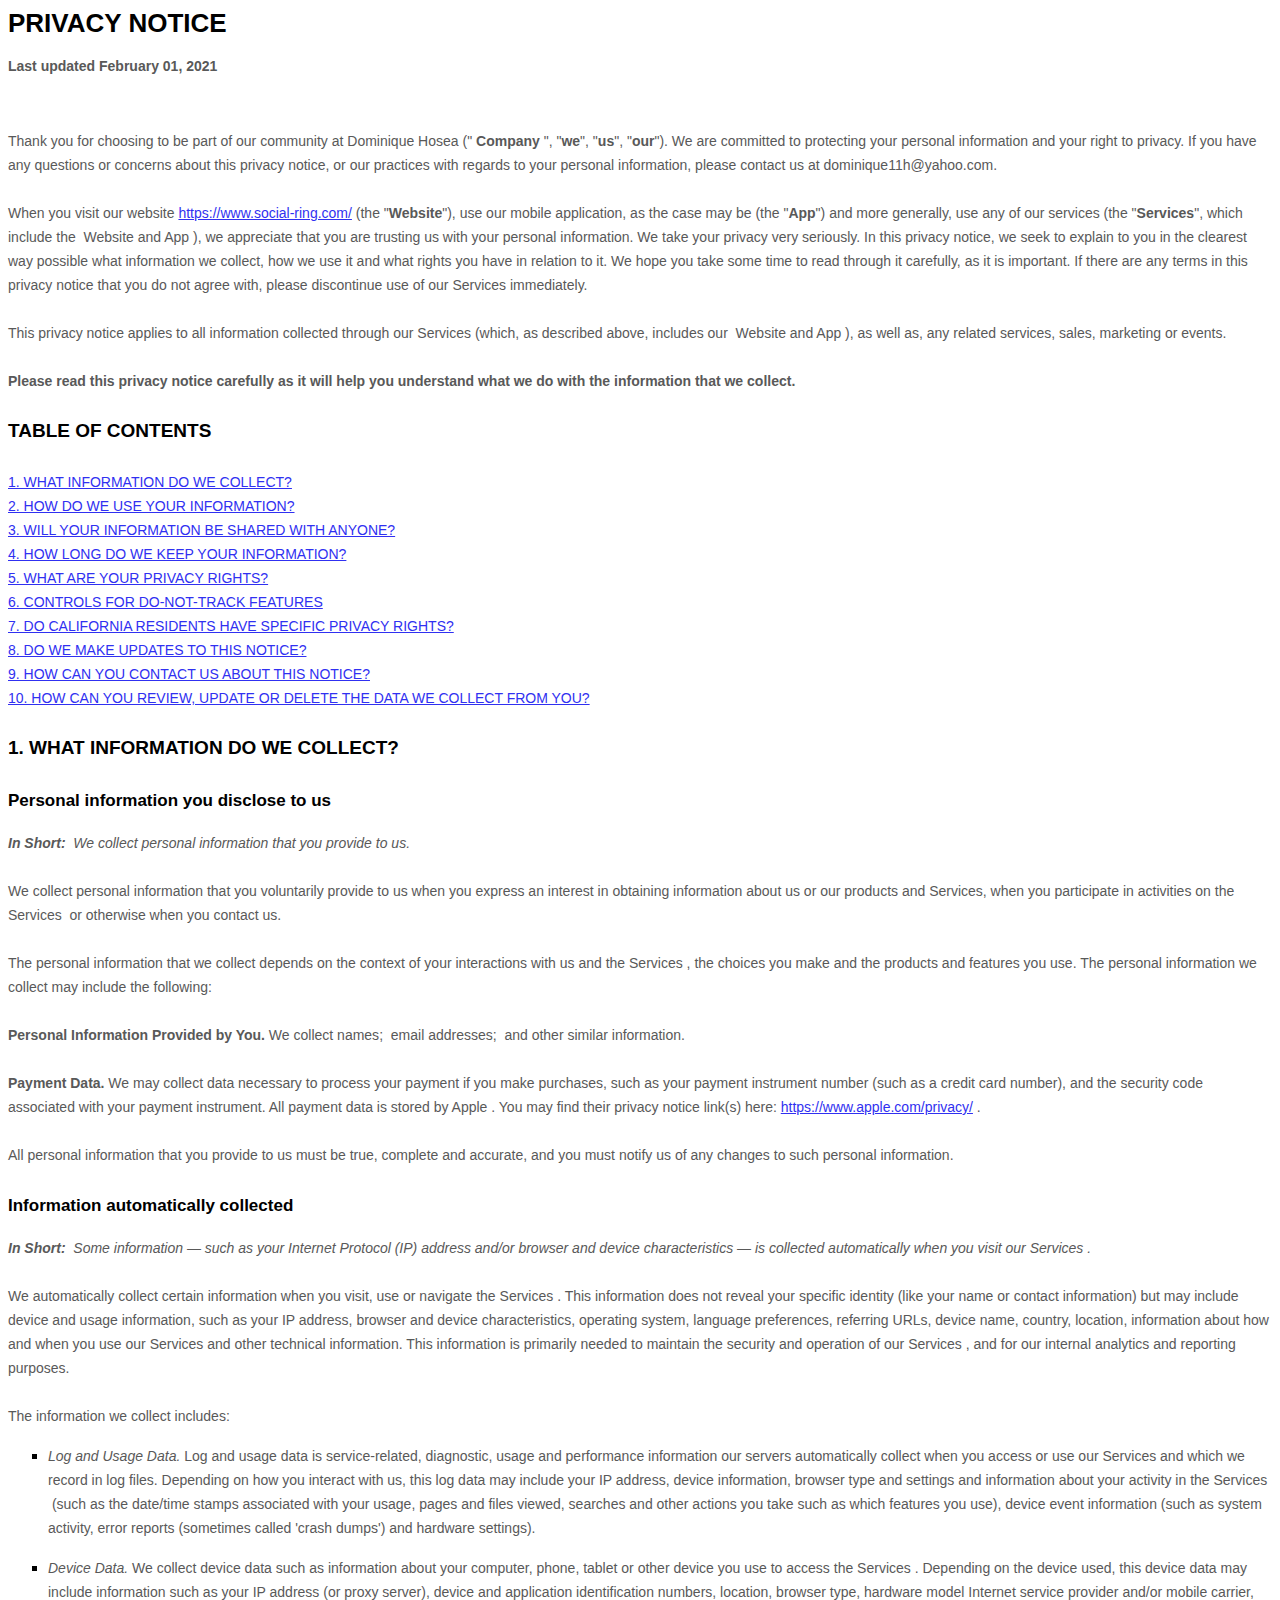
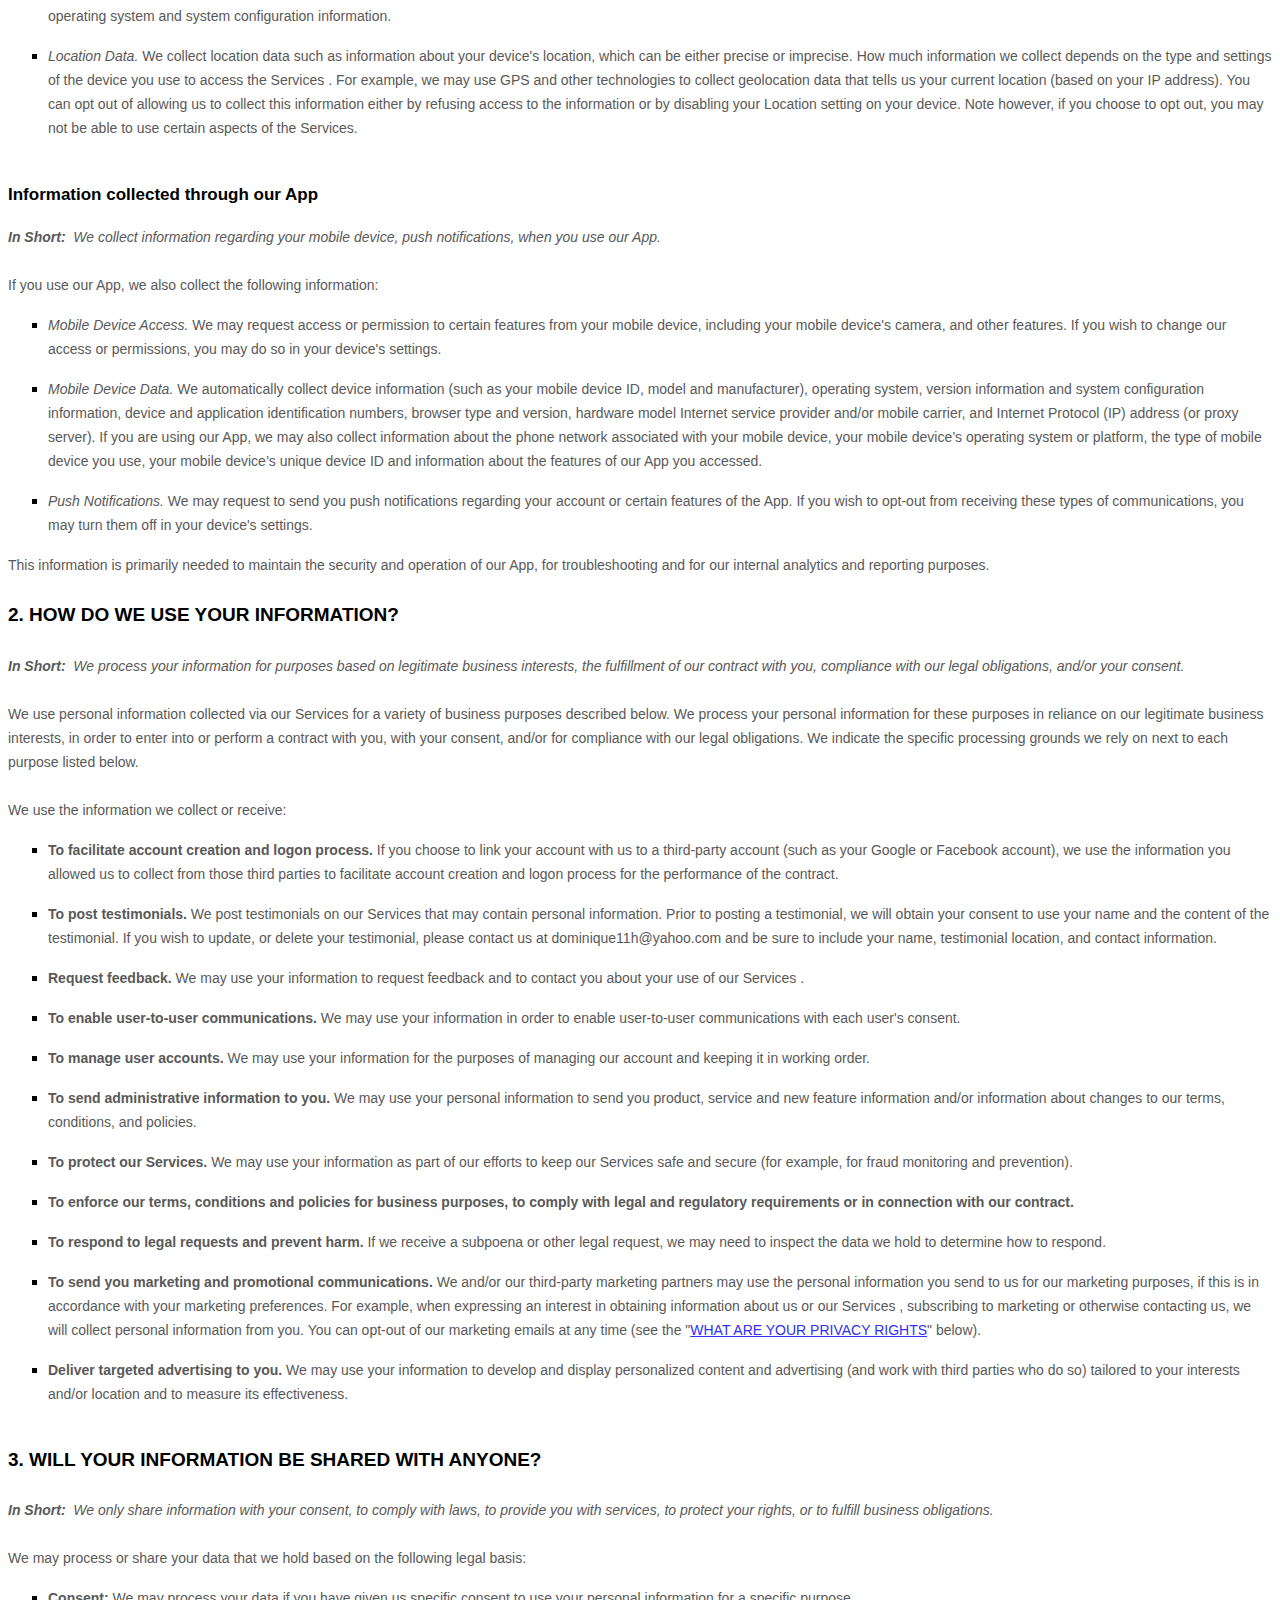
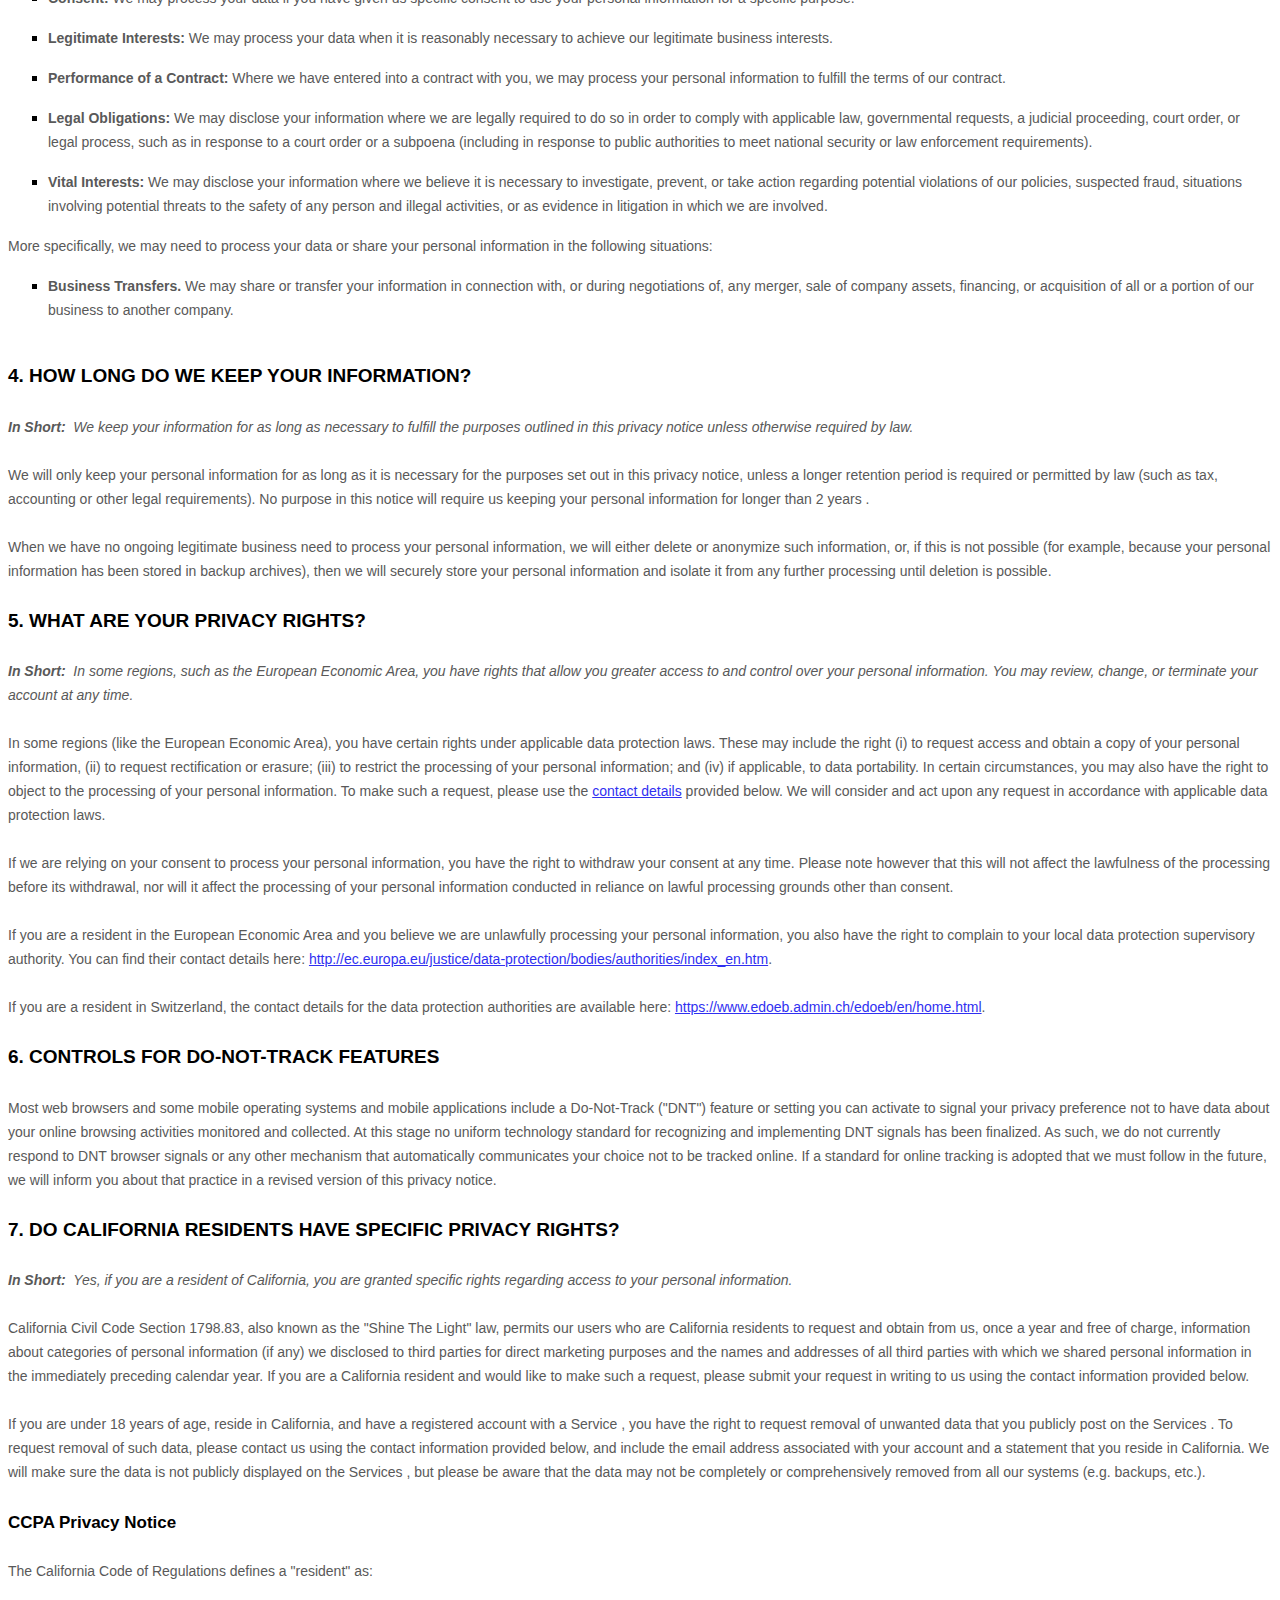
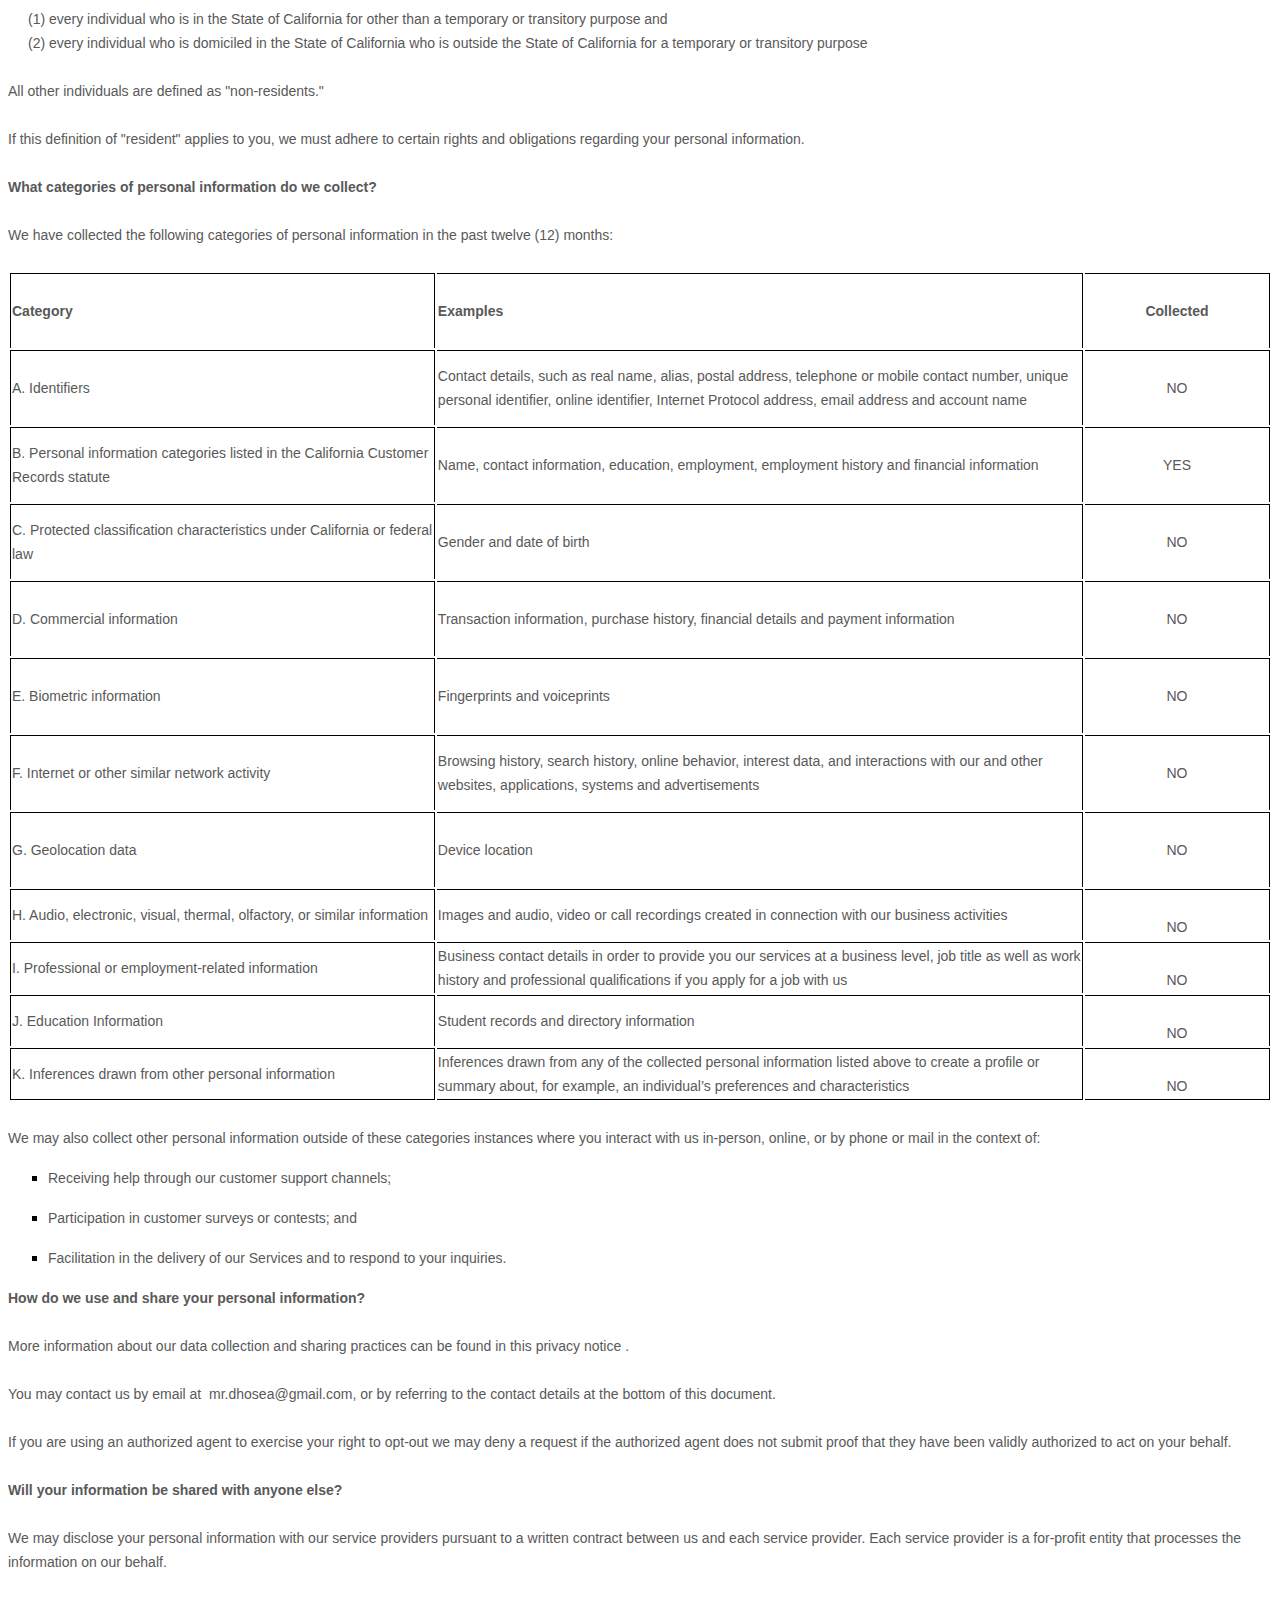
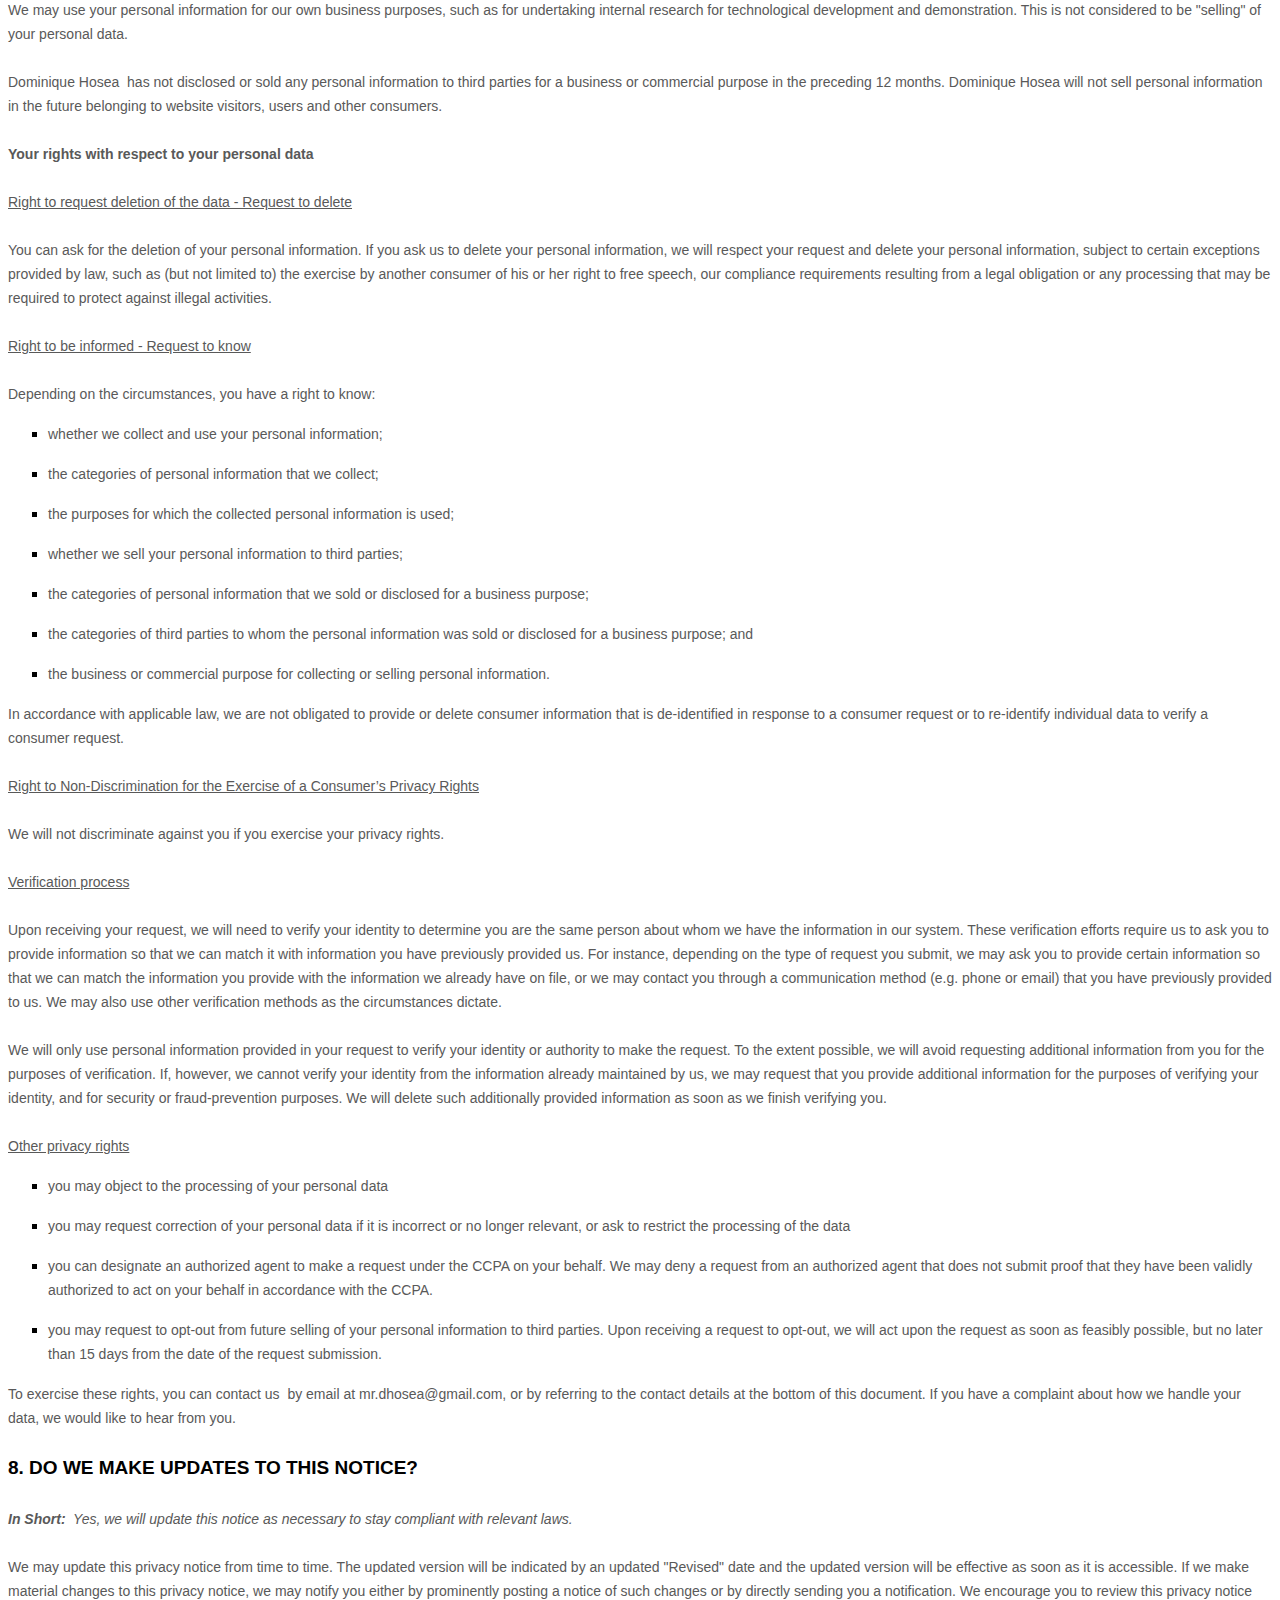
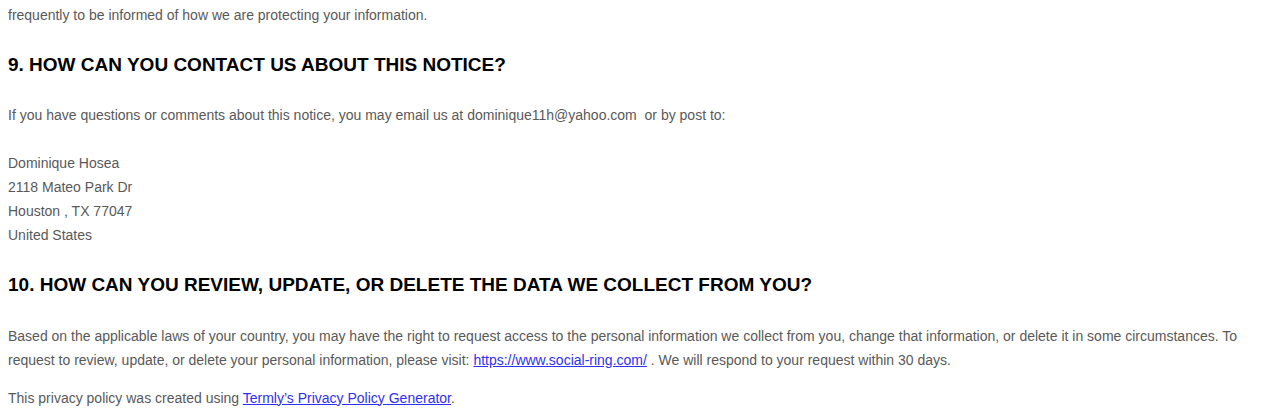
==== policy.html @ 1ade216a "Privacy" ====
<!DOCTYPE html>
<html lang="en">

<head>
    <meta charset="UTF-8">
    <meta name="viewport" content="width=device-width, initial-scale=1.0">
    <title>Document</title>
</head>

<body>
    <style>
        [data-custom-class='body'],
        [data-custom-class='body'] * {
            background: transparent !important;
        }

        [data-custom-class='title'],
        [data-custom-class='title'] * {
            font-family: Arial !important;
            font-size: 26px !important;
            color: #000000 !important;
        }

        [data-custom-class='subtitle'],
        [data-custom-class='subtitle'] * {
            font-family: Arial !important;
            color: #595959 !important;
            font-size: 14px !important;
        }

        [data-custom-class='heading_1'],
        [data-custom-class='heading_1'] * {
            font-family: Arial !important;
            font-size: 19px !important;
            color: #000000 !important;
        }

        [data-custom-class='heading_2'],
        [data-custom-class='heading_2'] * {
            font-family: Arial !important;
            font-size: 17px !important;
            color: #000000 !important;
        }

        [data-custom-class='body_text'],
        [data-custom-class='body_text'] * {
            color: #595959 !important;
            font-size: 14px !important;
            font-family: Arial !important;
        }

        [data-custom-class='link'],
        [data-custom-class='link'] * {
            color: #3030F1 !important;
            font-size: 14px !important;
            font-family: Arial !important;
            word-break: break-word !important;
        }
    </style>

    <div data-custom-class="body">
        <div><strong><span style="font-size: 26px;"><span data-custom-class="title">PRIVACY
                        NOTICE</span></span></strong></div>
        <div><br></div>
        <div><span style="color: rgb(127, 127, 127);"><strong><span style="font-size: 15px;"><span
                            data-custom-class="subtitle">Last updated <bdt class="question">February 01, 2021</bdt>
                            </span></span></strong></span></div>
        <div><br></div>
        <div><br></div>
        <div><br></div>
        <div style="line-height: 1.5;"><span style="color: rgb(127, 127, 127);"><span
                    style="color: rgb(89, 89, 89); font-size: 15px;"><span data-custom-class="body_text">Thank you for
                        choosing to be part of our community at <bdt class="question">Dominique Hosea</bdt><span
                            style="color: rgb(89, 89, 89);"><span data-custom-class="body_text">
                                <bdt class="block-component"></bdt>
                            </span></span> ("<span style="color: rgb(89, 89, 89);"><span data-custom-class="body_text">
                                <bdt class="block-component"></bdt>
                            </span></span><strong>Company</strong></span><span style="color: rgb(127, 127, 127);"><span
                            style="color: rgb(89, 89, 89);"><span data-custom-class="body_text"><span
                                    style="color: rgb(89, 89, 89);"><span data-custom-class="body_text">
                                        <bdt class="statement-end-if-in-editor"><span
                                                data-custom-class="body_text"></span></bdt>
                                    </span></span></span></span></span><span data-custom-class="body_text">",
                        "<strong>we</strong>", "<strong>us</strong>", "<strong>our</strong>"). We are committed to
                        protecting your personal information and your right to privacy. If you have any questions or
                        concerns about this privacy notice, or our practices with regards to your personal information,
                        please contact us at <bdt class="question">dominique11h@yahoo.com</bdt>.</span></span></span>
        </div>
        <div style="line-height: 1.5;"><span style="font-size: 15px;"><br></span></div>
        <div style="line-height: 1.5;"><span style="font-size: 15px;"><span style="color: rgb(127, 127, 127);"><span
                        data-custom-class="body_text">When you <span style="color: rgb(89, 89, 89);"><span
                                data-custom-class="body_text">
                                <bdt class="block-component"></bdt>
                            </span></span>visit our website <bdt class="question"><a href="https://www.social-ring.com/"
                                target="_blank" data-custom-class="link">https://www.social-ring.com/</a></bdt> (the
                        "<strong>Website</strong>"), <span style="color: rgb(89, 89, 89);"><span
                                data-custom-class="body_text">
                                <bdt class="statement-end-if-in-editor"></bdt>
                                <bdt class="block-component"></bdt>
                                <bdt class="forloop-component"></bdt>
                                <bdt class="block-component"></bdt>
                            </span></span>use our mobile application, <span style="color: rgb(89, 89, 89);"><span
                                data-custom-class="body_text">
                                <bdt class="statement-end-if-in-editor"></bdt>
                                <bdt class="block-component"></bdt>
                                <bdt class="forloop-component"></bdt>
                                <bdt class="statement-end-if-in-editor"></bdt>
                                <bdt class="block-component"></bdt>
                            </span></span>as the case may be (the "<strong>App</strong>")<span
                            style="color: rgb(89, 89, 89);"><span data-custom-class="body_text">
                                <bdt class="statement-end-if-in-editor"></bdt>
                            </span></span> and more generally, use any of our services (the "<strong>Services</strong>",
                        which include the </span><span style="color: rgb(89, 89, 89);"><span
                            data-custom-class="body_text"><span style="color: rgb(89, 89, 89);"><span
                                    data-custom-class="body_text">
                                    <bdt class="block-component"><span data-custom-class="body_text"></span></bdt>
                                    Website<span style="color: rgb(89, 89, 89);"><span data-custom-class="body_text">
                                            <bdt class="statement-end-if-in-editor"></bdt>
                                        </span></span>
                                    <bdt class="block-component"></bdt> and <bdt class="statement-end-if-in-editor">
                                    </bdt>
                                </span></span></span><span data-custom-class="body_text"><span
                                style="color: rgb(89, 89, 89);"><span data-custom-class="body_text">
                                    <bdt class="block-component"></bdt>App<bdt class="statement-end-if-in-editor"><span
                                            data-custom-class="body_text"></span></bdt>
                                </span></span></span></span><span data-custom-class="body_text">), we appreciate that
                        you are trusting us with your personal information. We take your privacy very seriously. In this
                        privacy notice, we seek to explain to you in the clearest way possible what information we
                        collect, how we use it and what rights you have in relation to it. We hope you take some time to
                        read through it carefully, as it is important. If there are any terms in this privacy notice
                        that you do not agree with, please discontinue use of our Services
                        immediately.</span></span></span></div>
        <div style="line-height: 1.5;"><span style="font-size: 15px;"><br></span></div>
        <div style="line-height: 1.5;"><span style="font-size: 15px;"><span style="color: rgb(127, 127, 127);"><span
                        style="color: rgb(89, 89, 89);"><span data-custom-class="body_text">This privacy notice applies
                            to all information collected through our Services (which, as described above, includes
                            our </span><span style="color: rgb(89, 89, 89);"><span data-custom-class="body_text">
                                <bdt class="block-component"><span data-custom-class="body_text"></span></bdt>
                                Website<span style="color: rgb(89, 89, 89);"><span data-custom-class="body_text">
                                        <bdt class="statement-end-if-in-editor"></bdt>
                                    </span></span>
                                <bdt class="block-component"></bdt> and <bdt class="statement-end-if-in-editor">
                                    <bdt class="block-component"></bdt>
                                </bdt>
                            </span><span data-custom-class="body_text">App<span style="color: rgb(89, 89, 89);"><span
                                        data-custom-class="body_text">
                                        <bdt class="statement-end-if-in-editor"><span
                                                data-custom-class="body_text"></span></bdt>
                                    </span></span></span></span><span data-custom-class="body_text">), as well as, any
                            related services, sales, marketing or events.</span></span></span></span></div>
        <div style="line-height: 1.5;"><span style="font-size: 15px;"><br></span></div>
        <div style="line-height: 1.5;"><span style="font-size: 15px;"><span style="color: rgb(127, 127, 127);"><span
                        style="color: rgb(89, 89, 89);"><span data-custom-class="body_text"><strong>Please read this
                                privacy notice carefully as it will help you understand what we do with the information
                                that we collect.</strong></span></span></span></span></div>
        <div style="line-height: 1.5;"><span style="font-size: 15px;"><br></span></div>
        <div style="line-height: 1.5;"><span style="font-size: 15px;"><span style="color: rgb(127, 127, 127);"><span
                        style="color: rgb(0, 0, 0);"><strong><span data-custom-class="heading_1">TABLE OF
                                CONTENTS</span></strong></span></span></span></div>
        <div style="line-height: 1.5;"><span style="font-size: 15px;"><br></span></div>
        <div style="line-height: 1.5;"><span style="font-size: 15px;"><a data-custom-class="link"
                    href="#infocollect"><span style="color: rgb(89, 89, 89);">1. WHAT INFORMATION DO WE
                        COLLECT?</span></a><span style="color: rgb(127, 127, 127);"><span
                        style="color: rgb(89, 89, 89);"><span data-custom-class="body_text"><span
                                style="color: rgb(89, 89, 89);">
                                <bdt class="block-component"></bdt>
                            </span></span></span></span></span></div>
        <div style="line-height: 1.5;"><span style="font-size: 15px;"><a data-custom-class="link" href="#infouse"><span
                        style="color: rgb(89, 89, 89);">2. HOW DO WE USE YOUR INFORMATION?</span></a><span
                    style="color: rgb(127, 127, 127);"><span style="color: rgb(89, 89, 89);"><span
                            data-custom-class="body_text"><span style="color: rgb(89, 89, 89);"><span
                                    style="color: rgb(89, 89, 89);">
                                    <bdt class="statement-end-if-in-editor"></bdt>
                                </span></span></span></span></span></span></div>
        <div style="line-height: 1.5;"><span style="font-size: 15px;"><span style="color: rgb(89, 89, 89);"><a
                        data-custom-class="link" href="#infoshare">3. WILL YOUR INFORMATION BE SHARED WITH
                        ANYONE?</a></span><span style="color: rgb(127, 127, 127);"><span
                        style="color: rgb(89, 89, 89);"><span data-custom-class="body_text"><span
                                style="color: rgb(89, 89, 89);">
                                <bdt class="block-component"></bdt>
                            </span>
                            <bdt class="block-component"></bdt><span style="color: rgb(89, 89, 89);">
                                <bdt class="block-component"></bdt>
                                <bdt class="block-component"></bdt>
                            </span>
                        </span>
                        <bdt class="block-component"></bdt>
                        <bdt class="block-component"></bdt>
                    </span></span></span></span></span></div>
        <div style="line-height: 1.5;"><span style="font-size: 15px;"><a data-custom-class="link"
                    href="#inforetain"><span style="color: rgb(89, 89, 89);">4. HOW LONG DO WE KEEP YOUR
                        INFORMATION?</span></a><span style="color: rgb(127, 127, 127);"><span
                        style="color: rgb(89, 89, 89);"><span data-custom-class="body_text"><span
                                style="color: rgb(89, 89, 89);"><span style="color: rgb(89, 89, 89);">
                                    <bdt class="block-component"></bdt>
                                    <bdt class="block-component"></bdt>
                                </span></span></span></span></span></div>
        <div style="line-height: 1.5;"><span style="font-size: 15px;"><span style="color: rgb(89, 89, 89);"><a
                        data-custom-class="link" href="#privacyrights">5. WHAT ARE YOUR PRIVACY
                        RIGHTS?</a></span></span></div>
        <div style="line-height: 1.5;"><span style="font-size: 15px;"><a data-custom-class="link" href="#DNT"><span
                        style="color: rgb(89, 89, 89);">6. CONTROLS FOR DO-NOT-TRACK FEATURES</span></a></span></div>
        <div style="line-height: 1.5;"><span style="font-size: 15px;"><a data-custom-class="link"
                    href="#caresidents"><span style="color: rgb(89, 89, 89);">7. DO CALIFORNIA RESIDENTS HAVE SPECIFIC
                        PRIVACY RIGHTS?</span></a></span></div>
        <div style="line-height: 1.5;"><span style="font-size: 15px;"><a data-custom-class="link"
                    href="#policyupdates"><span style="color: rgb(89, 89, 89);">8. DO WE MAKE UPDATES TO THIS
                        NOTICE?</span></a></span></div>
        <div style="line-height: 1.5;"><a data-custom-class="link" href="#contact"><span
                    style="color: rgb(89, 89, 89); font-size: 15px;">9. HOW CAN YOU CONTACT US ABOUT THIS
                    NOTICE?</span></a></div>
        <div style="line-height: 1.5;"><a data-custom-class="link" href="#request"><span
                    style="color: rgb(89, 89, 89);">10. HOW CAN YOU REVIEW, UPDATE OR DELETE THE DATA WE COLLECT FROM
                    YOU?</span></a></div>
        <div style="line-height: 1.5;"><br></div>
        <div id="infocollect" style="line-height: 1.5;"><span style="color: rgb(127, 127, 127);"><span
                    style="color: rgb(89, 89, 89); font-size: 15px;"><span
                        style="font-size: 15px; color: rgb(89, 89, 89);"><span
                            style="font-size: 15px; color: rgb(89, 89, 89);"><span id="control"
                                style="color: rgb(0, 0, 0);"><strong><span data-custom-class="heading_1">1. WHAT
                                        INFORMATION DO WE COLLECT?</span></strong><span data-custom-class="heading_1">
                                    <bdt class="block-component"><span data-custom-class="body_text"></span></bdt>
                                </span></span></span></span></span></span></div>
        <div style="line-height: 1.5;"><span data-custom-class="heading_2" style="color: rgb(0, 0, 0);"><span
                    style="font-size: 15px;"><strong><u><br></u></strong><strong>Personal information you disclose to
                        us</strong></span></span></div>
        <div>
            <div><br></div>
            <div style="line-height: 1.5;"><span style="color: rgb(127, 127, 127);"><span
                        style="color: rgb(89, 89, 89); font-size: 15px;"><span data-custom-class="body_text"><span
                                style="font-size: 15px; color: rgb(89, 89, 89);"><span
                                    style="font-size: 15px; color: rgb(89, 89, 89);"><span
                                        data-custom-class="body_text"><strong><em>In
                                                Short: </em></strong></span></span></span></span><span
                            data-custom-class="body_text"><span style="font-size: 15px; color: rgb(89, 89, 89);"><span
                                    style="font-size: 15px; color: rgb(89, 89, 89);"><span
                                        data-custom-class="body_text"><strong><em> </em></strong><em>We collect personal
                                            information that you provide to
                                            us.</em></span></span></span></span></span></span></div>
        </div>
        <div style="line-height: 1.5;"><br></div>
        <div style="line-height: 1.5;"><span style="font-size: 15px; color: rgb(89, 89, 89);"><span
                    style="font-size: 15px; color: rgb(89, 89, 89);"><span data-custom-class="body_text">We collect
                        personal information that you voluntarily provide to us when you <span style="font-size: 15px;">
                            <bdt class="block-component"></bdt>
                        </span></span><span data-custom-class="body_text">express an interest in obtaining information
                        about us or our products and Services, when you participate in activities on the <span
                            style="font-size: 15px;">
                            <bdt class="block-component"></bdt>
                            <bdt class="block-component"></bdt>Services<bdt class="statement-end-if-in-editor"></bdt>
                            <bdt class="block-component"></bdt>
                        </span>
                        <bdt class="block-component"></bdt>
                    </span></span><span data-custom-class="body_text"> or otherwise when you contact
                    us.</span></span></span></div>
        <div style="line-height: 1.5;"><br></div>
        <div style="line-height: 1.5;"><span style="font-size: 15px; color: rgb(89, 89, 89);"><span
                    style="font-size: 15px; color: rgb(89, 89, 89);"><span data-custom-class="body_text">The personal
                        information that we collect depends on the context of your interactions with us and the <span
                            style="font-size: 15px;"><span data-custom-class="body_text">
                                <bdt class="block-component"></bdt>
                                <bdt class="block-component"></bdt>Services<bdt class="statement-end-if-in-editor">
                                </bdt>
                                <bdt class="block-component"></bdt>
                            </span>, the choices you make and the products and features you use. The personal
                            information we collect may include the following:<bdt class="block-component"></bdt>
                            </span></span></span></span></div>
        <div style="line-height: 1.5;"><br></div>
        <div style="line-height: 1.5;"><span style="font-size: 15px; color: rgb(89, 89, 89);"><span
                    style="font-size: 15px; color: rgb(89, 89, 89);"><span
                        data-custom-class="body_text"><strong>Personal Information Provided by You.</strong> We collect
                        <span style="font-size: 15px;"><span data-custom-class="body_text">
                                <bdt class="forloop-component"></bdt>
                                <bdt class="question">names</bdt>; 
                            </span><span data-custom-class="body_text">
                                <bdt class="forloop-component"></bdt>
                                <bdt class="question">email addresses</bdt>; 
                            </span><span data-custom-class="body_text">
                                <bdt class="forloop-component"></bdt>and other similar information.
                            </span><span data-custom-class="body_text">
                                <bdt class="statement-end-if-in-editor"></bdt>
                                <bdt class="block-component"></bdt>
                            </span></span></span></span></span></div>
        <div style="line-height: 1.5;"><br></div>
        <div style="line-height: 1.5;"><span style="font-size: 15px; color: rgb(89, 89, 89);"><span
                    style="font-size: 15px; color: rgb(89, 89, 89);"><span data-custom-class="body_text"><strong>Payment
                            Data.</strong> We may collect data necessary to process your payment if you make purchases,
                        such as your payment instrument number (such as a credit card number), and the security code
                        associated with your payment instrument. All payment data is stored by<bdt
                            class="forloop-component"></bdt><span style="font-size: 15px; color: rgb(89, 89, 89);"><span
                                style="font-size: 15px; color: rgb(89, 89, 89);"><span
                                    data-custom-class="body_text"><span style="font-size: 15px;"><span
                                            data-custom-class="body_text">
                                            <bdt class="block-component"></bdt>
                                        </span></span></span></span></span>
                        <bdt class="question">Apple</bdt><span style="font-size: 15px; color: rgb(89, 89, 89);"><span
                                style="font-size: 15px; color: rgb(89, 89, 89);"><span
                                    data-custom-class="body_text"><span
                                        style="font-size: 15px; color: rgb(89, 89, 89);"><span
                                            style="font-size: 15px; color: rgb(89, 89, 89);"><span
                                                data-custom-class="body_text"><span style="font-size: 15px;"><span
                                                        data-custom-class="body_text">
                                                        <bdt class="block-component"></bdt>
                                                    </span></span></span></span><span
                                            style="font-size: 15px; color: rgb(89, 89, 89);"><span
                                                data-custom-class="body_text"><span style="font-size: 15px;"><span
                                                        style="color: rgb(89, 89, 89);"><span
                                                            data-custom-class="body_text"><span
                                                                style="font-size: 15px;"><span
                                                                    style="color: rgb(89, 89, 89);"><span
                                                                        data-custom-class="body_text"><span
                                                                            style="color: rgb(89, 89, 89);"><span
                                                                                style="font-size: 15px;"><span
                                                                                    data-custom-class="body_text">
                                                                                    <bdt class="forloop-component">
                                                                                    </bdt>
                                                                                </span></span></span></span></span></span></span></span></span></span></span></span>.
                                    You may find their privacy notice link(s) here:<span
                                        style="font-size: 15px; color: rgb(89, 89, 89);"><span
                                            style="font-size: 15px; color: rgb(89, 89, 89);"><span
                                                data-custom-class="body_text">
                                                <bdt class="forloop-component"></bdt><span
                                                    style="font-size: 15px; color: rgb(89, 89, 89);"><span
                                                        style="font-size: 15px; color: rgb(89, 89, 89);"><span
                                                            data-custom-class="body_text"><span
                                                                style="font-size: 15px;"><span
                                                                    data-custom-class="body_text">
                                                                    <bdt class="block-component"></bdt>
                                                                </span></span></span></span></span>
                                            </span></span></span>
                                    <bdt class="question"><a href="https://www.apple.com/privacy/" target="_blank"
                                            data-custom-class="link">https://www.apple.com/privacy/</a></bdt><span
                                        style="font-size: 15px; color: rgb(89, 89, 89);"><span
                                            style="font-size: 15px; color: rgb(89, 89, 89);"><span
                                                data-custom-class="body_text"><span
                                                    style="font-size: 15px; color: rgb(89, 89, 89);"><span
                                                        style="font-size: 15px; color: rgb(89, 89, 89);"><span
                                                            data-custom-class="body_text"><span
                                                                style="font-size: 15px; color: rgb(89, 89, 89);"><span
                                                                    style="font-size: 15px; color: rgb(89, 89, 89);"><span
                                                                        data-custom-class="body_text"><span
                                                                            style="font-size: 15px;"><span
                                                                                data-custom-class="body_text">
                                                                                <bdt class="block-component"></bdt>
                                                                            </span></span></span></span></span></span></span></span>
                                                <bdt class="forloop-component"></bdt><span
                                                    style="font-size: 15px;"><span
                                                        data-custom-class="body_text">.</span><span
                                                        data-custom-class="body_text">
                                                        <bdt class="statement-end-if-in-editor">
                                                            <bdt class="block-component"></bdt>
                                                        </bdt>
                                                    </span></span>
                                            </span></span></div>
        <div style="line-height: 1.5;"><br></div>
        <div style="line-height: 1.5;"><span style="font-size: 15px; color: rgb(89, 89, 89);"><span
                    style="font-size: 15px; color: rgb(89, 89, 89);"><span data-custom-class="body_text">All personal
                        information that you provide to us must be true, complete and accurate, and you must notify us
                        of any changes to such personal information.<span style="font-size: 15px;">
                            <bdt class="statement-end-if-in-editor">
                                <bdt class="statement-end-if-in-editor"></bdt>
                            </bdt>
                        </span>
                        <bdt class="block-component"></bdt>
                    </span></span></span></div>
        <div style="line-height: 1.5;"><span data-custom-class="heading_2" style="color: rgb(0, 0, 0);"><span
                    style="font-size: 15px;"><strong><u><br></u></strong><strong>Information automatically
                        collected</strong></span></span></div>
        <div>
            <div><br></div>
            <div style="line-height: 1.5;"><span style="color: rgb(127, 127, 127);"><span
                        style="color: rgb(89, 89, 89); font-size: 15px;"><span data-custom-class="body_text"><span
                                style="font-size: 15px; color: rgb(89, 89, 89);"><span
                                    style="font-size: 15px; color: rgb(89, 89, 89);"><span
                                        data-custom-class="body_text"><strong><em>In
                                                Short: </em></strong></span></span></span></span><span
                            data-custom-class="body_text"><span style="font-size: 15px; color: rgb(89, 89, 89);"><span
                                    style="font-size: 15px; color: rgb(89, 89, 89);"><span
                                        data-custom-class="body_text"><strong><em> </em></strong><em>Some information —
                                            such as your Internet Protocol (IP) address and/or browser and device
                                            characteristics — is collected automatically when you visit our <span
                                                data-custom-class="body_text"><em><span
                                                        data-custom-class="body_text"><span
                                                            style="font-size: 15px;"><span
                                                                data-custom-class="body_text">
                                                                <bdt class="block-component"></bdt>
                                                                <bdt class="block-component"></bdt>Services<bdt
                                                                    class="statement-end-if-in-editor"></bdt>
                                                                <bdt class="block-component"></bdt>
                                                            </span></span></span></em></span>.</em></span></span></span></span></span></span>
            </div>
        </div>
        <div style="line-height: 1.5;"><br></div>
        <div style="line-height: 1.5;"><span style="font-size: 15px; color: rgb(89, 89, 89);"><span
                    style="font-size: 15px; color: rgb(89, 89, 89);"><span data-custom-class="body_text">We
                        automatically collect certain information when you visit, use or navigate the <span
                            style="font-size: 15px;"><span data-custom-class="body_text">
                                <bdt class="block-component"></bdt>
                                <bdt class="block-component"></bdt>Services<bdt class="statement-end-if-in-editor">
                                </bdt>
                                <bdt class="block-component"></bdt>
                            </span></span>. This information does not reveal your specific identity (like your name or
                        contact information) but may include device and usage information, such as your IP address,
                        browser and device characteristics, operating system, language preferences, referring URLs,
                        device name, country, location, information about how and when you use our <span
                            style="font-size: 15px;"><span data-custom-class="body_text">
                                <bdt class="block-component"></bdt>
                                <bdt class="block-component"></bdt>Services<bdt class="statement-end-if-in-editor">
                                </bdt>
                                <bdt class="block-component"></bdt>
                            </span></span> and other technical information. This information is primarily needed to
                        maintain the security and operation of our <span style="font-size: 15px;"><span
                                data-custom-class="body_text">
                                <bdt class="block-component"></bdt>
                                <bdt class="block-component"></bdt>Services<bdt class="statement-end-if-in-editor">
                                </bdt>
                                <bdt class="block-component"></bdt>
                            </span></span>, and for our internal analytics and reporting purposes.<bdt
                            class="block-component"></span></bdt>
                    <bdt class="block-component"></bdt>
                </span></span></span></div>
        <div style="line-height: 1.5;"><br></div>
        <div style="line-height: 1.5;"><span style="font-size: 15px; color: rgb(89, 89, 89);"><span
                    style="font-size: 15px; color: rgb(89, 89, 89);"><span data-custom-class="body_text">The information
                        we collect includes:<bdt class="block-component"></bdt></span></span></span></div>
        <ul>
            <li style="line-height: 1.5;"><span style="font-size: 15px; color: rgb(89, 89, 89);"><span
                        style="font-size: 15px; color: rgb(89, 89, 89);"><span data-custom-class="body_text"><em>Log and
                                Usage Data.</em> Log and usage data is service-related, diagnostic, usage and
                            performance information our servers automatically collect when you access or use our <span
                                style="font-size: 15px;"><span style="color: rgb(89, 89, 89);"><span
                                        data-custom-class="body_text"><span style="font-size: 15px;"><span
                                                data-custom-class="body_text">
                                                <bdt class="block-component"></bdt>
                                                <bdt class="block-component"></bdt>Services<bdt
                                                    class="statement-end-if-in-editor"></bdt>
                                                <bdt class="block-component"></bdt>
                                            </span></span></span></span></span> and which we record in log files.
                            Depending on how you interact with us, this log data may include your IP address, device
                            information, browser type and settings and information about your activity in the <span
                                style="font-size: 15px;"><span style="color: rgb(89, 89, 89);"><span
                                        data-custom-class="body_text"><span style="font-size: 15px;"><span
                                                data-custom-class="body_text">
                                                <bdt class="block-component"></bdt>
                                                <bdt class="block-component"></bdt>Services<bdt
                                                    class="statement-end-if-in-editor"></bdt>
                                                <bdt class="block-component"></bdt>
                                            </span></span></span></span> </span>(such as the date/time stamps associated
                            with your usage, pages and files viewed, searches and other actions you take such as which
                            features you use), device event information (such as system activity, error reports
                            (sometimes called 'crash dumps') and hardware settings).<span style="font-size: 15px;"><span
                                    style="color: rgb(89, 89, 89);"><span data-custom-class="body_text"><span
                                            style="font-size: 15px;"><span style="color: rgb(89, 89, 89);">
                                                <bdt class="statement-end-if-in-editor"></bdt>
                                            </span></span></span></span></span></span></span></span></li>
        </ul>
        <div>
            <bdt class="block-component"><span style="font-size: 15px;"></span></bdt>
        </div>
        <ul>
            <li style="line-height: 1.5;"><span style="font-size: 15px; color: rgb(89, 89, 89);"><span
                        style="font-size: 15px; color: rgb(89, 89, 89);"><span data-custom-class="body_text"><em>Device
                                Data.</em> We collect device data such as information about your computer, phone, tablet
                            or other device you use to access the <span style="font-size: 15px;"><span
                                    data-custom-class="body_text">
                                    <bdt class="block-component"></bdt>
                                    <bdt class="block-component"></bdt>Services<bdt class="statement-end-if-in-editor">
                                    </bdt>
                                    <bdt class="block-component"></bdt>
                                </span></span>. Depending on the device used, this device data may include information
                            such as your IP address (or proxy server), device and application identification numbers,
                            location, browser type, hardware model Internet service provider and/or mobile carrier,
                            operating system and system configuration information.<span style="font-size: 15px;"><span
                                    style="color: rgb(89, 89, 89);"><span data-custom-class="body_text"><span
                                            style="font-size: 15px;"><span style="color: rgb(89, 89, 89);">
                                                <bdt class="statement-end-if-in-editor"></bdt>
                                            </span></span></span></span></span></span></span></span></li>
        </ul>
        <div>
            <bdt class="block-component"><span style="font-size: 15px;"></span></bdt>
        </div>
        <ul>
            <li style="line-height: 1.5;"><span style="font-size: 15px; color: rgb(89, 89, 89);"><span
                        style="font-size: 15px; color: rgb(89, 89, 89);"><span
                            data-custom-class="body_text"><em>Location Data.</em> We collect location data such as
                            information about your device's location, which can be either precise or imprecise. How much
                            information we collect depends on the type and settings of the device you use to access the
                            <span style="font-size: 15px;"><span style="color: rgb(89, 89, 89);"><span
                                        data-custom-class="body_text"><span style="font-size: 15px;"><span
                                                data-custom-class="body_text">
                                                <bdt class="block-component"></bdt>
                                                <bdt class="block-component"></bdt>Services<bdt
                                                    class="statement-end-if-in-editor"></bdt>
                                                <bdt class="block-component"></bdt>
                                            </span></span></span></span></span>. For example, we may use GPS and other
                            technologies to collect geolocation data that tells us your current location (based on your
                            IP address). You can opt out of allowing us to collect this information either by refusing
                            access to the information or by disabling your Location setting on your device. Note
                            however, if you choose to opt out, you may not be able to use certain aspects of the
                            Services.<span style="font-size: 15px;"><span style="color: rgb(89, 89, 89);"><span
                                        data-custom-class="body_text"><span style="font-size: 15px;"><span
                                                style="color: rgb(89, 89, 89);">
                                                <bdt class="statement-end-if-in-editor"></bdt>
                                            </span></span></span></span></span></span></span></span></li>
        </ul>
        <div>
            <bdt class="block-component"><span style="font-size: 15px;"></bdt>
            </bdt>
            <bdt class="statement-end-if-in-editor"></bdt><span data-custom-class="body_text"><span
                    style="font-size: 15px;">
                    <bdt class="statement-end-if-in-editor">
                        <bdt class="statement-end-if-in-editor"><span style="font-size: 15px;"><span
                                    data-custom-class="body_text"><span style="font-size: 15px;"><span
                                            data-custom-class="body_text">
                                            <bdt class="statement-end-if-in-editor">
                                                <bdt class="statement-end-if-in-editor">
                                                    <bdt class="block-component"></bdt>
                                                </bdt>
                                            </bdt>
                                        </span></span></span></span></bdt>
                    </bdt>
                </span></span></bdt></span></span></span>
        </div>
        <div style="line-height: 1.5;"><span data-custom-class="heading_2" style="color: rgb(0, 0, 0);"><span
                    style="font-size: 15px;"><strong><u><br></u></strong><strong>Information collected through our
                        App</strong></span></span></div>
        <div>
            <div><br></div>
            <div style="line-height: 1.5;"><span style="color: rgb(127, 127, 127);"><span
                        style="color: rgb(89, 89, 89); font-size: 15px;"><span data-custom-class="body_text"><span
                                style="font-size: 15px; color: rgb(89, 89, 89);"><span
                                    style="font-size: 15px; color: rgb(89, 89, 89);"><span
                                        data-custom-class="body_text"><strong><em>In
                                                Short: </em></strong></span></span></span></span><span
                            data-custom-class="body_text"><span style="font-size: 15px; color: rgb(89, 89, 89);"><span
                                    style="font-size: 15px; color: rgb(89, 89, 89);"><span
                                        data-custom-class="body_text"><strong><em> </em></strong><em>We collect
                                            information regarding your <span data-custom-class="body_text"
                                                style="font-size: 15px;">
                                                <bdt class="block-component"></bdt>
                                                <bdt class="block-component"></bdt> mobile device,<bdt
                                                    class="statement-end-if-in-editor"></bdt>
                                                <bdt class="block-component"></bdt> push notifications,<bdt
                                                    class="statement-end-if-in-editor"></bdt>
                                                <bdt class="forloop-component"></bdt>
                                                <bdt class="block-component"></bdt>
                                                <bdt class="forloop-component"></bdt>
                                            </span> when you use our App.</em></span></span></span></span></span></span>
            </div>
        </div>
        <div style="line-height: 1.5;"><br></div>
        <div style="line-height: 1.5;"><span style="font-size: 15px; color: rgb(89, 89, 89);"><span
                    style="font-size: 15px; color: rgb(89, 89, 89);"><span data-custom-class="body_text">If you use our
                        App, we also collect the following information:<bdt class="block-component"></bdt>
                        </span></span></span></span></span></span></span></span></li>
            </ul>
            <div>
                <bdt class="block-component"><span style="font-size: 15px;"></span></bdt>
            </div>
            <ul>
                <li style="line-height: 1.5;"><span style="font-size: 15px; color: rgb(89, 89, 89);"><span
                            style="font-size: 15px; color: rgb(89, 89, 89);"><span
                                data-custom-class="body_text"><em>Mobile Device Access.</em> We may request access or
                                permission to certain features from your mobile device, including your mobile device's
                                <span style="font-size: 15px;"><span style="color: rgb(89, 89, 89);"><span
                                            data-custom-class="body_text"><span style="font-size: 15px;"><span
                                                    style="color: rgb(89, 89, 89);"><span
                                                        data-custom-class="body_text"><span
                                                            style="color: rgb(89, 89, 89);"><span
                                                                style="font-size: 15px;"><span
                                                                    data-custom-class="body_text">
                                                                    <bdt class="forloop-component"></bdt>
                                                                    <bdt class="question">camera</bdt>, <bdt
                                                                        class="forloop-component"></bdt>
                                                                </span></span></span></span></span></span></span></span></span>
                                and other features. If you wish to change our access or permissions, you may do so in
                                your device's settings.<span style="font-size: 15px;"><span
                                        style="color: rgb(89, 89, 89);"><span data-custom-class="body_text"><span
                                                style="font-size: 15px;"><span style="color: rgb(89, 89, 89);">
                                                    <bdt class="statement-end-if-in-editor"></bdt>
                                                </span></span></span></span></span></span></span></span></li>
            </ul>
            <div>
                <bdt class="block-component"><span style="font-size: 15px;"></span></bdt>
            </div>
            <ul>
                <li style="line-height: 1.5;"><span style="font-size: 15px; color: rgb(89, 89, 89);"><span
                            style="font-size: 15px; color: rgb(89, 89, 89);"><span
                                data-custom-class="body_text"><em>Mobile Device Data. </em>We automatically collect
                                device information (such as your mobile device ID, model and manufacturer), operating
                                system, version information and system configuration information, device and application
                                identification numbers, browser type and version, hardware model Internet service
                                provider and/or mobile carrier, and Internet Protocol (IP) address (or proxy server). If
                                you are using our App, we may also collect information about the phone network
                                associated with your mobile device, your mobile device’s operating system or platform,
                                the type of mobile device you use, your mobile device’s unique device ID and information
                                about the features of our App you accessed.<span style="font-size: 15px;"><span
                                        style="color: rgb(89, 89, 89);"><span data-custom-class="body_text"><span
                                                style="font-size: 15px;"><span style="color: rgb(89, 89, 89);">
                                                    <bdt class="statement-end-if-in-editor"></bdt>
                                                </span></span></span></span></span></span></span></span></li>
            </ul>
            <div>
                <bdt class="block-component"><span style="font-size: 15px;"></span></bdt>
            </div>
            <ul>
                <li style="line-height: 1.5;"><span style="font-size: 15px; color: rgb(89, 89, 89);"><span
                            style="font-size: 15px; color: rgb(89, 89, 89);"><span
                                data-custom-class="body_text"><em>Push Notifications. </em>We may request to send you
                                push notifications regarding your account or certain features of the App. If you wish to
                                opt-out from receiving these types of communications, you may turn them off in your
                                device's settings.<span style="font-size: 15px;"><span
                                        style="color: rgb(89, 89, 89);"><span data-custom-class="body_text"><span
                                                style="font-size: 15px;"><span style="color: rgb(89, 89, 89);">
                                                    <bdt class="statement-end-if-in-editor"></bdt>
                                                </span></span></span></span></span></span></span></span></li>
            </ul>
            <div>
                <bdt class="block-component">
                    <bdt class="forloop-component"><span style="font-size: 15px;"></span></bdt><span
                        style="font-size: 15px;">
                </bdt></span></span></span></span>
                <bdt class="forloop-component"></bdt></span></span></span></span></span></span></span></span></li>
                </ul>
                <div style="line-height: 1.5;"><span style="font-size: 15px; color: rgb(89, 89, 89);"><span
                            style="font-size: 15px; color: rgb(89, 89, 89);"><span data-custom-class="body_text">This
                                information is primarily needed to maintain the security and operation of our App, for
                                troubleshooting and for our internal analytics and reporting purposes.<span
                                    style="font-size: 15px;"><span data-custom-class="body_text"><span
                                            style="font-size: 15px;"><span data-custom-class="body_text">
                                                <bdt class="statement-end-if-in-editor">
                                                    <bdt class="statement-end-if-in-editor"></bdt>
                                                </bdt>
                                            </span></span></span></span><span
                                    style="color: rgb(89, 89, 89); font-size: 15px;"><span
                                        data-custom-class="body_text"><span
                                            style="color: rgb(89, 89, 89); font-size: 15px;"><span
                                                data-custom-class="body_text">
                                                <bdt class="statement-end-if-in-editor">
                                                    <bdt class="block-component"></bdt>
                                                </bdt>
                                            </span></span></span></span></bdt></span></span>
                        <bdt class="block-component"></bdt>
                    </span></span></span></span></span></span></div>
                <div style="line-height: 1.5;"><br></div>
                <div id="infouse" style="line-height: 1.5;"><span style="color: rgb(127, 127, 127);"><span
                            style="color: rgb(89, 89, 89); font-size: 15px;"><span
                                style="font-size: 15px; color: rgb(89, 89, 89);"><span
                                    style="font-size: 15px; color: rgb(89, 89, 89);"><span id="control"
                                        style="color: rgb(0, 0, 0);"><strong><span data-custom-class="heading_1">2. HOW
                                                DO WE USE YOUR
                                                INFORMATION?</span></strong></span></span></span></span></span></div>
                <div>
                    <div style="line-height: 1.5;"><br></div>
                    <div style="line-height: 1.5;"><span style="color: rgb(127, 127, 127);"><span
                                style="color: rgb(89, 89, 89); font-size: 15px;"><span
                                    data-custom-class="body_text"><span
                                        style="font-size: 15px; color: rgb(89, 89, 89);"><span
                                            style="font-size: 15px; color: rgb(89, 89, 89);"><span
                                                data-custom-class="body_text"><strong><em>In Short:
                                                         </em></strong><em>We process your information for purposes
                                                    based on legitimate business interests, the fulfillment of our
                                                    contract with you, compliance with our legal obligations, and/or
                                                    your consent.</em></span></span></span></span></span></span></div>
                </div>
                <div style="line-height: 1.5;"><br></div>
                <div style="line-height: 1.5;"><span style="font-size: 15px; color: rgb(89, 89, 89);"><span
                            style="font-size: 15px; color: rgb(89, 89, 89);"><span data-custom-class="body_text">We use
                                personal information collected via our <span style="font-size: 15px;"><span
                                        data-custom-class="body_text">
                                        <bdt class="block-component"></bdt>
                                        <bdt class="block-component"></bdt>Services<bdt
                                            class="statement-end-if-in-editor"></bdt>
                                        <bdt class="block-component"></bdt>
                                    </span></span> for a variety of business purposes described below. We process your
                                personal information for these purposes in reliance on our legitimate business
                                interests, in order to enter into or perform a contract with you, with your consent,
                                and/or for compliance with our legal obligations. We indicate the specific processing
                                grounds we rely on next to each purpose listed below.<bdt class="block-component"></bdt>
                                </span></span></span></div>
                <div style="line-height: 1.5;"><br></div>
                <div style="line-height: 1.5;"><span style="font-size: 15px; color: rgb(89, 89, 89);"><span
                            style="font-size: 15px; color: rgb(89, 89, 89);"><span data-custom-class="body_text">We use
                                the information we collect or receive:<bdt class="block-component"></bdt>
                                </span></span></span></div>
                <ul>
                    <li style="line-height: 1.5;"><span style="font-size: 15px; color: rgb(89, 89, 89);"><span
                                style="font-size: 15px; color: rgb(89, 89, 89);"><span
                                    data-custom-class="body_text"><strong>To facilitate account creation and logon
                                        process.</strong> If you choose to link your account with us to a third-party
                                    account (such as your Google or Facebook account), we use the information you
                                    allowed us to collect from those third parties to facilitate account creation and
                                    logon process for the performance of the contract.<span
                                        style="color: rgb(89, 89, 89); font-size: 15px;"><span
                                            style="font-size: 15px;"><span style="color: rgb(89, 89, 89);"><span
                                                    data-custom-class="body_text">
                                                    <bdt class="block-component"><span
                                                            style="font-size: 15px; color: rgb(89, 89, 89);"><span
                                                                style="font-size: 15px; color: rgb(89, 89, 89);"><span
                                                                    data-custom-class="body_text"><span
                                                                        style="font-size: 15px; color: rgb(89, 89, 89);"><span
                                                                            style="font-size: 15px; color: rgb(89, 89, 89);"><span
                                                                                data-custom-class="body_text"><span
                                                                                    style="font-size: 15px;"><span
                                                                                        style="color: rgb(89, 89, 89);"><span
                                                                                            data-custom-class="body_text"><span
                                                                                                style="font-size: 15px;"><span
                                                                                                    style="color: rgb(89, 89, 89);"><span
                                                                                                        data-custom-class="body_text">
                                                                                                        <bdt
                                                                                                            class="statement-end-if-in-editor">
                                                                                                        </bdt>
                                                                                                    </span></span></span></span></span></span></span></span></span></span></span></span>
                                                    </bdt>
                                                </span></span></span></span></span></span></span></span></span></span></span></span>
                    </li>
                </ul>
                <div><span style="font-size: 15px; color: rgb(89, 89, 89);"><span
                            style="font-size: 15px; color: rgb(89, 89, 89);"><span data-custom-class="body_text">
                                <bdt class="block-component"></bdt>
                            </span></span></span></div>
                <ul>
                    <li style="line-height: 1.5;"><span style="font-size: 15px; color: rgb(89, 89, 89);"><span
                                style="font-size: 15px; color: rgb(89, 89, 89);"><span
                                    data-custom-class="body_text"><strong>To post testimonials.</strong> We post
                                    testimonials on our <span style="font-size: 15px;"><span
                                            style="color: rgb(89, 89, 89);"><span data-custom-class="body_text"><span
                                                    style="font-size: 15px;"><span style="color: rgb(89, 89, 89);"><span
                                                            data-custom-class="body_text">
                                                            <bdt class="block-component"></bdt>
                                                            <bdt class="block-component"></bdt>Services<bdt
                                                                class="statement-end-if-in-editor"></bdt>
                                                            <bdt class="block-component"></bdt>
                                                        </span></span></span></span></span></span> that may contain
                                    personal information. Prior to posting a testimonial, we will obtain your consent to
                                    use your name and the content of the testimonial. If you wish to update, or delete
                                    your testimonial, please contact us at <span style="font-size: 15px;"><span
                                            style="color: rgb(89, 89, 89);"><span data-custom-class="body_text">
                                                <bdt class="block-component"></bdt>
                                                <bdt class="question">dominique11h@yahoo.com</bdt>
                                                <bdt class="else-block"></bdt>
                                            </span></span></span> and be sure to include your name, testimonial
                                    location, and contact information.<span
                                        style="font-size: 15px; color: rgb(89, 89, 89);"><span
                                            style="font-size: 15px; color: rgb(89, 89, 89);"><span
                                                data-custom-class="body_text"><span
                                                    style="font-size: 15px; color: rgb(89, 89, 89);"><span
                                                        style="font-size: 15px; color: rgb(89, 89, 89);"><span
                                                            data-custom-class="body_text"><span
                                                                style="font-size: 15px;"><span
                                                                    style="color: rgb(89, 89, 89);"><span
                                                                        data-custom-class="body_text"><span
                                                                            style="font-size: 15px;"><span
                                                                                style="color: rgb(89, 89, 89);"><span
                                                                                    data-custom-class="body_text">
                                                                                    <bdt
                                                                                        class="statement-end-if-in-editor">
                                                                                    </bdt>
                                                                                </span></span></span></span></span></span></span></span></span></span></span></span></span></span></span>
                    </li>
                </ul>
                <div><span style="font-size: 15px; color: rgb(89, 89, 89);"><span
                            style="font-size: 15px; color: rgb(89, 89, 89);"><span data-custom-class="body_text">
                                <bdt class="block-component"></bdt>
                            </span></span></span></div>
                <ul>
                    <li style="line-height: 1.5;"><span style="font-size: 15px; color: rgb(89, 89, 89);"><span
                                style="font-size: 15px; color: rgb(89, 89, 89);"><span
                                    data-custom-class="body_text"><strong>Request feedback. </strong>We may use your
                                    information to request feedback and to contact you about your use of our <span
                                        style="font-size: 15px;"><span style="color: rgb(89, 89, 89);"><span
                                                data-custom-class="body_text"><span style="font-size: 15px;"><span
                                                        style="color: rgb(89, 89, 89);"><span
                                                            data-custom-class="body_text">
                                                            <bdt class="block-component"></bdt>
                                                            <bdt class="block-component"></bdt>Services<bdt
                                                                class="statement-end-if-in-editor"></bdt>
                                                            <bdt class="block-component"></bdt>
                                                        </span></span></span>.<span
                                                    style="font-size: 15px; color: rgb(89, 89, 89);"><span
                                                        style="font-size: 15px; color: rgb(89, 89, 89);"><span
                                                            data-custom-class="body_text"><span
                                                                style="font-size: 15px; color: rgb(89, 89, 89);"><span
                                                                    style="font-size: 15px; color: rgb(89, 89, 89);"><span
                                                                        data-custom-class="body_text"><span
                                                                            style="font-size: 15px; color: rgb(89, 89, 89);"><span
                                                                                style="font-size: 15px; color: rgb(89, 89, 89);"><span
                                                                                    data-custom-class="body_text"><span
                                                                                        style="font-size: 15px;"><span
                                                                                            style="color: rgb(89, 89, 89);"><span
                                                                                                data-custom-class="body_text"><span
                                                                                                    style="font-size: 15px;"><span
                                                                                                        style="color: rgb(89, 89, 89);"><span
                                                                                                            data-custom-class="body_text">
                                                                                                            <bdt
                                                                                                                class="statement-end-if-in-editor">
                                                                                                            </bdt>
                                                                                                        </span></span></span></span></span></span></span></span></span></span></span></span></span></span></span></span></span></span></span></span></span>
                    </li>
                </ul>
                <div><span style="font-size: 15px; color: rgb(89, 89, 89);"><span
                            style="font-size: 15px; color: rgb(89, 89, 89);"><span data-custom-class="body_text">
                                <bdt class="block-component"></bdt>
                            </span></span></span></div>
                <ul>
                    <li style="line-height: 1.5;"><span style="font-size: 15px; color: rgb(89, 89, 89);"><span
                                style="font-size: 15px; color: rgb(89, 89, 89);"><span
                                    data-custom-class="body_text"><strong>To enable user-to-user
                                        communications.</strong> We may use your information in order to enable
                                    user-to-user communications with each user's consent.<span
                                        style="font-size: 15px; color: rgb(89, 89, 89);"><span
                                            style="font-size: 15px; color: rgb(89, 89, 89);"><span
                                                data-custom-class="body_text"><span style="font-size: 15px;"><span
                                                        style="color: rgb(89, 89, 89);"><span
                                                            data-custom-class="body_text"><span
                                                                style="font-size: 15px;"><span
                                                                    style="color: rgb(89, 89, 89);"><span
                                                                        data-custom-class="body_text">
                                                                        <bdt class="statement-end-if-in-editor"></bdt>
                                                                    </span></span></span></span></span></span></span></span></span></span></span></span>
                    </li>
                </ul>
                <div><span style="font-size: 15px; color: rgb(89, 89, 89);"><span
                            style="font-size: 15px; color: rgb(89, 89, 89);"><span data-custom-class="body_text">
                                <bdt class="block-component"></bdt>
                            </span></span></span></div>
                <ul>
                    <li style="line-height: 1.5;"><span style="font-size: 15px; color: rgb(89, 89, 89);"><span
                                style="font-size: 15px; color: rgb(89, 89, 89);"><span
                                    data-custom-class="body_text"><strong>To manage user accounts. </strong>We may use
                                    your information for the purposes of managing our account and keeping it in working
                                    order.<bdt class="statement-end-if-in-editor"></bdt></span></span></span></li>
                </ul>
                <div>
                    <bdt class="block-component"></bdt>
                </div>
                <ul>
                    <li style="line-height: 1.5;"><span style="font-size: 15px; color: rgb(89, 89, 89);"><span
                                style="font-size: 15px; color: rgb(89, 89, 89);"><span
                                    data-custom-class="body_text"><strong>To send administrative information to
                                        you. </strong>We may use your personal information to send you product, service
                                    and new feature information and/or information about changes to our terms,
                                    conditions, and policies.<span
                                        style="font-size: 15px; color: rgb(89, 89, 89);"><span
                                            style="font-size: 15px; color: rgb(89, 89, 89);"><span
                                                data-custom-class="body_text">
                                                <bdt class="statement-end-if-in-editor"></bdt>
                                            </span></span></span></span></span></span></li>
                </ul>
                <div>
                    <bdt class="block-component"></bdt>
                </div>
                <ul>
                    <li style="line-height: 1.5;"><span style="font-size: 15px; color: rgb(89, 89, 89);"><span
                                style="font-size: 15px; color: rgb(89, 89, 89);"><span
                                    data-custom-class="body_text"><strong>To protect our Services. </strong>We may use
                                    your information as part of our efforts to keep our <span
                                        style="font-size: 15px;"><span style="color: rgb(89, 89, 89);"><span
                                                data-custom-class="body_text"><span style="font-size: 15px;"><span
                                                        style="color: rgb(89, 89, 89);"><span
                                                            data-custom-class="body_text">
                                                            <bdt class="block-component"></bdt>
                                                            <bdt class="block-component"></bdt>Services<bdt
                                                                class="statement-end-if-in-editor"></bdt>
                                                            <bdt class="block-component"></bdt>
                                                        </span></span></span></span></span></span> safe and secure (for
                                    example, for fraud monitoring and prevention).<span
                                        style="font-size: 15px; color: rgb(89, 89, 89);"><span
                                            style="font-size: 15px; color: rgb(89, 89, 89);"><span
                                                data-custom-class="body_text"><span
                                                    style="font-size: 15px; color: rgb(89, 89, 89);"><span
                                                        style="font-size: 15px; color: rgb(89, 89, 89);"><span
                                                            data-custom-class="body_text">
                                                            <bdt class="statement-end-if-in-editor"></bdt>
                                                        </span></span></span></span></span></span></span></span></span>
                    </li>
                </ul>
                <div>
                    <bdt class="block-component"></bdt>
                </div>
                <ul>
                    <li style="line-height: 1.5;"><span style="font-size: 15px; color: rgb(89, 89, 89);"><span
                                style="font-size: 15px; color: rgb(89, 89, 89);"><span
                                    data-custom-class="body_text"><strong>To enforce our terms, conditions and policies
                                        for business purposes, to comply with legal and regulatory requirements or in
                                        connection with our contract.<span
                                            style="font-size: 15px; color: rgb(89, 89, 89);"><span
                                                style="font-size: 15px; color: rgb(89, 89, 89);"><span
                                                    data-custom-class="body_text"><span
                                                        style="font-size: 15px; color: rgb(89, 89, 89);"><span
                                                            style="font-size: 15px; color: rgb(89, 89, 89);"><span
                                                                data-custom-class="body_text"><span
                                                                    style="font-size: 15px; color: rgb(89, 89, 89);"><span
                                                                        style="font-size: 15px; color: rgb(89, 89, 89);"><span
                                                                            data-custom-class="body_text">
                                                                            <bdt class="statement-end-if-in-editor">
                                                                            </bdt>
                                                                        </span></span></span></span></span></span></span></span></span></strong></span></span></span>
                    </li>
                </ul>
                <div>
                    <bdt class="block-component"></bdt>
                </div>
                <ul>
                    <li style="line-height: 1.5;"><span style="font-size: 15px;"><span
                                style="color: rgb(89, 89, 89);"><span style="color: rgb(89, 89, 89);"><span
                                        data-custom-class="body_text"><strong>To respond to legal requests and prevent
                                            harm. </strong>If we receive a subpoena or other legal request, we may need
                                        to inspect the data we hold to determine how to respond.<span
                                            style="color: rgb(89, 89, 89);"><span style="color: rgb(89, 89, 89);"><span
                                                    data-custom-class="body_text"><span
                                                        style="color: rgb(89, 89, 89);"><span
                                                            data-custom-class="body_text"><span
                                                                style="color: rgb(89, 89, 89);"><span
                                                                    data-custom-class="body_text">
                                                                    <bdt class="statement-end-if-in-editor"></bdt>
                                                                </span></span></span></span></span></span></span></span></span></span></span>
                    </li>
                </ul>
                <p style="font-size: 15px;">
                    <bdt class="block-component"></bdt>
                    </span></span></span></span></span></span></span></span></span></span></span></li>
                    </ul>
                <p style="font-size: 15px;">
                    <bdt class="block-component"></bdt>
                    </span></span></span></span></span></span></span></span></span></span></span></li>
                    </ul>
                <p style="font-size: 15px;">
                    <bdt class="block-component"></bdt>
                    </span></span></span></span></span></span></span></span></span></span></span></li>
                    </ul>
                <p style="font-size: 15px;">
                    <bdt class="block-component"></bdt>
                    </span></span></span></span></span></span></span></span></span></span></span></li>
                    </ul>
                <div>
                    <bdt class="block-component"><span style="font-size: 15px;"></span></bdt>
                </div>
                <ul>
                    <li style="line-height: 1.5;"><span style="font-size: 15px; color: rgb(89, 89, 89);"><span
                                style="font-size: 15px; color: rgb(89, 89, 89);"><span
                                    data-custom-class="body_text"><strong>To send you marketing and promotional
                                        communications.</strong> We and/or our third-party marketing partners may use
                                    the personal information you send to us for our marketing purposes, if this is in
                                    accordance with your marketing preferences. For example, when expressing an interest
                                    in obtaining information about us or our <span style="font-size: 15px;"><span
                                            style="color: rgb(89, 89, 89);"><span data-custom-class="body_text"><span
                                                    style="font-size: 15px;"><span style="color: rgb(89, 89, 89);"><span
                                                            data-custom-class="body_text">
                                                            <bdt class="block-component"></bdt>
                                                            <bdt class="block-component"></bdt>Services<bdt
                                                                class="statement-end-if-in-editor"></bdt>
                                                            <bdt class="block-component"></bdt>
                                                        </span></span></span></span></span></span>, subscribing to
                                    marketing or otherwise contacting us, we will collect personal information from you.
                                    You can opt-out of our marketing emails at any time (see the "<a
                                        data-custom-class="link" href="#privacyrights"><span
                                            style="font-size: 15px;"><span style="color: rgb(89, 89, 89);">WHAT ARE YOUR
                                                PRIVACY RIGHTS</span></span></a>" below).<span
                                        style="font-size: 15px; color: rgb(89, 89, 89);"><span
                                            style="font-size: 15px; color: rgb(89, 89, 89);"><span
                                                data-custom-class="body_text"><span style="font-size: 15px;"><span
                                                        style="color: rgb(89, 89, 89);"><span
                                                            data-custom-class="body_text"><span
                                                                style="font-size: 15px;"><span
                                                                    style="color: rgb(89, 89, 89);"><span
                                                                        data-custom-class="body_text">
                                                                        <bdt class="statement-end-if-in-editor"></bdt>
                                                                    </span></span></span></span></span></span></span></span></span></span></span></span>
                    </li>
                </ul>
                <div>
                    <bdt class="block-component"><span style="font-size: 15px;"></span></bdt>
                </div>
                <ul>
                    <li style="line-height: 1.5;"><span style="font-size: 15px; color: rgb(89, 89, 89);"><span
                                style="font-size: 15px; color: rgb(89, 89, 89);"><span
                                    data-custom-class="body_text"><strong>Deliver targeted advertising to
                                        you.</strong></span><span data-custom-class="body_text"> We may use your
                                    information to develop and display personalized content and advertising (and work
                                    with third parties who do so) tailored to your interests and/or location and to
                                    measure its effectiveness.<span style="color: rgb(89, 89, 89);"><span
                                            data-custom-class="body_text">
                                            <bdt class="block-component"></bdt>
                                        </span></span>
                                    <bdt class="statement-end-if-in-editor"></bdt>
                                </span></span></span></li>
                </ul>
                <div>
                    <bdt class="block-component"><span style="font-size: 15px;"></bdt></span></span></span></li>
                    </ul>
                    <div><span style="font-size: 15px;">
                            <bdt class="block-component"></bdt>
                        </span>
                        <bdt class="statement-end-if-in-editor"><span style="font-size: 15px;"></span></bdt>
                    </div>
                    <div style="line-height: 1.5;"><br></div>
                    <div id="infoshare" style="line-height: 1.5;"><span style="color: rgb(127, 127, 127);"><span
                                style="color: rgb(89, 89, 89); font-size: 15px;"><span
                                    style="font-size: 15px; color: rgb(89, 89, 89);"><span
                                        style="font-size: 15px; color: rgb(89, 89, 89);"><span id="control"
                                            style="color: rgb(0, 0, 0);"><strong><span data-custom-class="heading_1">3.
                                                    WILL YOUR INFORMATION BE SHARED WITH
                                                    ANYONE?</span></strong></span></span></span></span></span></div>
                    <div style="line-height: 1.5;"><br></div>
                    <div style="line-height: 1.5;"><span style="font-size: 15px; color: rgb(89, 89, 89);"><span
                                style="font-size: 15px; color: rgb(89, 89, 89);"><span
                                    data-custom-class="body_text"><strong><em>In Short:</em></strong><em>  We only share
                                        information with your consent, to comply with laws, to provide you with
                                        services, to protect your rights, or to fulfill business
                                        obligations.</em></span></span></span></div>
                    <div style="line-height: 1.5;"><br></div>
                    <div style="line-height: 1.5;"><span style="font-size: 15px; color: rgb(89, 89, 89);"><span
                                style="font-size: 15px; color: rgb(89, 89, 89);"><span data-custom-class="body_text">We
                                    may process or share your data that we hold based on the following legal basis:<bdt
                                        class="block-component"></bdt></span></span></span></div>
                    <ul>
                        <li style="line-height: 1.5;"><span style="font-size: 15px; color: rgb(89, 89, 89);"><span
                                    style="font-size: 15px; color: rgb(89, 89, 89);"><span
                                        data-custom-class="body_text"><strong>Consent:</strong> We may process your data
                                        if you have given us specific consent to use your personal information for a
                                        specific purpose.<span style="font-size: 15px; color: rgb(89, 89, 89);"><span
                                                style="font-size: 15px; color: rgb(89, 89, 89);"><span
                                                    data-custom-class="body_text">
                                                    <bdt class="statement-end-if-in-editor"></bdt>
                                                </span></span></span></span></span></span></li>
                    </ul>
                    <div><span style="font-size: 15px; color: rgb(89, 89, 89);"><span
                                style="font-size: 15px; color: rgb(89, 89, 89);"><span
                                    data-custom-class="body_text"><span
                                        style="font-size: 15px; color: rgb(89, 89, 89);"><span
                                            style="font-size: 15px; color: rgb(89, 89, 89);"><span
                                                data-custom-class="body_text">
                                                <bdt class="statement-end-if-in-editor"><span
                                                        style="font-size: 15px; color: rgb(89, 89, 89);"><span
                                                            style="font-size: 15px; color: rgb(89, 89, 89);"><span
                                                                data-custom-class="body_text">
                                                                <bdt class="block-component"></bdt>
                                                            </span></span></span></bdt>
                                            </span></span></span></span></span></span></div>
                    <ul>
                        <li style="line-height: 1.5;"><span style="font-size: 15px; color: rgb(89, 89, 89);"><span
                                    style="font-size: 15px; color: rgb(89, 89, 89);"><span
                                        data-custom-class="body_text"><strong>Legitimate Interests:</strong> We may
                                        process your data when it is reasonably necessary to achieve our legitimate
                                        business interests.<span style="font-size: 15px; color: rgb(89, 89, 89);"><span
                                                style="font-size: 15px; color: rgb(89, 89, 89);"><span
                                                    data-custom-class="body_text"><span
                                                        style="font-size: 15px; color: rgb(89, 89, 89);"><span
                                                            style="font-size: 15px; color: rgb(89, 89, 89);"><span
                                                                data-custom-class="body_text">
                                                                <bdt class="statement-end-if-in-editor"></bdt>
                                                            </span></span></span></span></span></span></span></span></span>
                        </li>
                    </ul>
                    <div><span style="font-size: 15px; color: rgb(89, 89, 89);"><span
                                style="font-size: 15px; color: rgb(89, 89, 89);"><span
                                    data-custom-class="body_text"><span
                                        style="font-size: 15px; color: rgb(89, 89, 89);"><span
                                            style="font-size: 15px; color: rgb(89, 89, 89);"><span
                                                data-custom-class="body_text">
                                                <bdt class="block-component"></bdt>
                                            </span></span></span></span></span></span></div>
                    <ul>
                        <li style="line-height: 1.5;"><span style="font-size: 15px; color: rgb(89, 89, 89);"><span
                                    style="font-size: 15px; color: rgb(89, 89, 89);"><span
                                        data-custom-class="body_text"><strong>Performance of a Contract:</strong> Where
                                        we have entered into a contract with you, we may process your personal
                                        information to fulfill the terms of our contract.<span
                                            style="font-size: 15px; color: rgb(89, 89, 89);"><span
                                                style="font-size: 15px; color: rgb(89, 89, 89);"><span
                                                    data-custom-class="body_text"><span
                                                        style="font-size: 15px; color: rgb(89, 89, 89);"><span
                                                            style="font-size: 15px; color: rgb(89, 89, 89);"><span
                                                                data-custom-class="body_text">
                                                                <bdt class="statement-end-if-in-editor"></bdt>
                                                            </span></span></span></span></span></span></span></span></span>
                        </li>
                    </ul>
                    <div><span style="font-size: 15px; color: rgb(89, 89, 89);"><span
                                style="font-size: 15px; color: rgb(89, 89, 89);"><span
                                    data-custom-class="body_text"><span
                                        style="font-size: 15px; color: rgb(89, 89, 89);"><span
                                            style="font-size: 15px; color: rgb(89, 89, 89);"><span
                                                data-custom-class="body_text">
                                                <bdt class="block-component"></bdt>
                                            </span></span></span></span></span></span></div>
                    <ul>
                        <li style="line-height: 1.5;"><span style="font-size: 15px; color: rgb(89, 89, 89);"><span
                                    style="font-size: 15px; color: rgb(89, 89, 89);"><span
                                        data-custom-class="body_text"><strong>Legal Obligations:</strong> We may
                                        disclose your information where we are legally required to do so in order to
                                        comply with applicable law, governmental requests, a judicial proceeding, court
                                        order, or legal process, such as in response to a court order or a subpoena
                                        (including in response to public authorities to meet national security or law
                                        enforcement requirements).<span
                                            style="font-size: 15px; color: rgb(89, 89, 89);"><span
                                                style="font-size: 15px; color: rgb(89, 89, 89);"><span
                                                    data-custom-class="body_text"><span
                                                        style="font-size: 15px; color: rgb(89, 89, 89);"><span
                                                            style="font-size: 15px; color: rgb(89, 89, 89);"><span
                                                                data-custom-class="body_text">
                                                                <bdt class="statement-end-if-in-editor"></bdt>
                                                            </span></span></span></span></span></span></span></span></span>
                        </li>
                    </ul>
                    <div><span style="font-size: 15px; color: rgb(89, 89, 89);"><span
                                style="font-size: 15px; color: rgb(89, 89, 89);"><span
                                    data-custom-class="body_text"><span
                                        style="font-size: 15px; color: rgb(89, 89, 89);"><span
                                            style="font-size: 15px; color: rgb(89, 89, 89);"><span
                                                data-custom-class="body_text">
                                                <bdt class="block-component"></bdt>
                                            </span></span></span></span></span></span></div>
                    <ul>
                        <li style="line-height: 1.5;"><span style="font-size: 15px; color: rgb(89, 89, 89);"><span
                                    style="font-size: 15px; color: rgb(89, 89, 89);"><span
                                        data-custom-class="body_text"><strong>Vital Interests:</strong> We may disclose
                                        your information where we believe it is necessary to investigate, prevent, or
                                        take action regarding potential violations of our policies, suspected fraud,
                                        situations involving potential threats to the safety of any person and illegal
                                        activities, or as evidence in litigation in which we are involved.<span
                                            style="font-size: 15px; color: rgb(89, 89, 89);"><span
                                                style="font-size: 15px; color: rgb(89, 89, 89);"><span
                                                    data-custom-class="body_text"><span
                                                        style="font-size: 15px; color: rgb(89, 89, 89);"><span
                                                            style="font-size: 15px; color: rgb(89, 89, 89);"><span
                                                                data-custom-class="body_text">
                                                                <bdt class="statement-end-if-in-editor"></bdt>
                                                            </span></span></span></span></span></span></span></span></span>
                        </li>
                    </ul>
                    <div style="line-height: 1.5;"><span style="font-size: 15px; color: rgb(89, 89, 89);"><span
                                style="font-size: 15px; color: rgb(89, 89, 89);"><span
                                    data-custom-class="body_text">More specifically, we may need to process your data or
                                    share your personal information in the following situations:</span></span></span>
                    </div>
                    <ul>
                        <li style="line-height: 1.5;"><span style="font-size: 15px; color: rgb(89, 89, 89);"><span
                                    style="font-size: 15px; color: rgb(89, 89, 89);"><span
                                        data-custom-class="body_text"><strong>Business Transfers.</strong> We may share
                                        or transfer your information in connection with, or during negotiations of, any
                                        merger, sale of company assets, financing, or acquisition of all or a portion of
                                        our business to another company.</span></span></span></li>
                    </ul>
                    <div><span style="font-size: 15px;"><span style="color: rgb(89, 89, 89);"><span
                                    data-custom-class="body_text">
                                    <bdt class="block-component"></bdt>
                                </span></span></span></span></span></span></span></span></li>
                        </ul>
                        <div><span style="font-size: 15px;"><span style="color: rgb(89, 89, 89);"><span
                                        data-custom-class="body_text">
                                        <bdt class="block-component"></bdt>
                                    </span></span></span></span></span></bdt>
                            </span></span></span></span></span></span></span></span></li>
                            </ul>
                            <div><span style="font-size: 15px;"><span style="color: rgb(89, 89, 89);"><span
                                            style="font-size: 15px;"><span style="color: rgb(89, 89, 89);"><span
                                                    data-custom-class="body_text">
                                                    <bdt class="block-component"></bdt>
                                                </span></span></span></span></span></span></span></span></li>
                                </ul>
                                <div><span style="font-size: 15px;"><span style="color: rgb(89, 89, 89);"><span
                                                data-custom-class="body_text">
                                                <bdt class="block-component"></bdt>
                                            </span></span></span></span></span></li>
                                    </ul>
                                    <div><span style="font-size: 15px;"><span style="color: rgb(89, 89, 89);"><span
                                                    data-custom-class="body_text">
                                                    <bdt class="block-component"></bdt>
                                                </span></span></span></span></span></span></span></span></li>
                                        </ul>
                                        <div><span style="font-size: 15px;"><span style="color: rgb(89, 89, 89);"><span
                                                        style="font-size: 15px;"><span data-custom-class="body_text">
                                                            <bdt class="block-component"></bdt>
                                                        </span><span style="color: rgb(89, 89, 89);">
                                                            <bdt class="block-component"><span
                                                                    data-custom-class="body_text"></bdt>
                                                        </span></span></span></span></span></span></span><span
                                                data-custom-class="body_text"><span style="font-size: 15px;"><span
                                                        style="color: rgb(89, 89, 89);"><span
                                                            data-custom-class="body_text"><span
                                                                style="font-size: 15px;"><span
                                                                    style="color: rgb(89, 89, 89);"><span
                                                                        data-custom-class="body_text">
                                                                        <bdt class="statement-end-if-in-editor"></bdt>
                                                                    </span></span></span></span></span></span></span></span></span></span></span></span>
                                            </li>
                                            </ul>
                                            <div style="line-height: 1.5;"><span style="color: rgb(89, 89, 89);">
                                                    <bdt class="block-component"></bdt>
                                                </span></div>
                                            <div><span style="color: rgb(89, 89, 89); font-size: 15px;"><span
                                                        style="font-size: 15px;"><span
                                                            style="color: rgb(89, 89, 89);"><span
                                                                style="font-size: 15px;"><span
                                                                    style="color: rgb(89, 89, 89);">
                                                                    <bdt class="block-component"><span
                                                                            data-custom-class="heading_1"></bdt>
                                                                </span><span data-custom-class="body_text">
                                                                    <bdt class="block-component"></bdt>
                                                                    <bdt class="block-component"></bdt>
                                                                </span>
                                                                <bdt class="block-component"><span
                                                                        data-custom-class="body_text">
                                                                        <bdt class="block-component"><span
                                                                                style="color: rgb(89, 89, 89); font-size: 15px;"><span
                                                                                    style="color: rgb(89, 89, 89); font-size: 15px;"><span
                                                                                        style="color: rgb(89, 89, 89); font-size: 15px;"><span
                                                                                            style="color: rgb(89, 89, 89); font-size: 15px;"><span
                                                                                                style="color: rgb(89, 89, 89); font-size: 15px;"><span
                                                                                                    style="font-size: 15px;"><span
                                                                                                        style="color: rgb(89, 89, 89);"><span
                                                                                                            style="font-size: 15px;"><span
                                                                                                                style="color: rgb(89, 89, 89);"><span
                                                                                                                    data-custom-class="body_text">
                                                                                                                    <bdt
                                                                                                                        class="block-component">
                                                                                                                </span>
                                                                        </bdt>
                                                                    </span>
                                                            </span></span></span></span></span></span></span></span></span></span>
                                            </div>
                                            <div style="line-height: 1.5;"><br></div>
                                            <div id="inforetain" style="line-height: 1.5;"><span
                                                    style="color: rgb(127, 127, 127);"><span
                                                        style="color: rgb(89, 89, 89); font-size: 15px;"><span
                                                            style="font-size: 15px; color: rgb(89, 89, 89);"><span
                                                                style="font-size: 15px; color: rgb(89, 89, 89);"><span
                                                                    id="control"
                                                                    style="color: rgb(0, 0, 0);"><strong><span
                                                                            data-custom-class="heading_1">4. HOW LONG DO
                                                                            WE KEEP YOUR
                                                                            INFORMATION?</span></strong></span></span></span></span></span>
                                            </div>
                                            <div style="line-height: 1.5;"><br></div>
                                            <div style="line-height: 1.5;"><span
                                                    style="font-size: 15px; color: rgb(89, 89, 89);"><span
                                                        style="font-size: 15px; color: rgb(89, 89, 89);"><span
                                                            data-custom-class="body_text"><strong><em>In
                                                                    Short: </em></strong><em> We keep your information
                                                                for as long as necessary to fulfill the purposes
                                                                outlined in this privacy notice unless otherwise
                                                                required by law.</em></span></span></span></div>
                                            <div style="line-height: 1.5;"><br></div>
                                            <div style="line-height: 1.5;"><span
                                                    style="font-size: 15px; color: rgb(89, 89, 89);"><span
                                                        style="font-size: 15px; color: rgb(89, 89, 89);"><span
                                                            data-custom-class="body_text">We will only keep your
                                                            personal information for as long as it is necessary for the
                                                            purposes set out in this privacy notice, unless a longer
                                                            retention period is required or permitted by law (such as
                                                            tax, accounting or other legal requirements). No purpose in
                                                            this notice will require us keeping your personal
                                                            information for longer than <span
                                                                style="font-size: 15px;"><span
                                                                    style="color: rgb(89, 89, 89);"><span
                                                                        data-custom-class="body_text">
                                                                        <bdt class="block-component"></bdt>
                                                                        <bdt class="question">2 years</bdt>
                                                                        <bdt class="statement-end-if-in-editor"></bdt>
                                                                    </span></span></span>.</span></span></span></div>
                                            <div style="line-height: 1.5;"><br></div>
                                            <div style="line-height: 1.5;"><span
                                                    style="font-size: 15px; color: rgb(89, 89, 89);"><span
                                                        style="font-size: 15px; color: rgb(89, 89, 89);"><span
                                                            data-custom-class="body_text">When we have no ongoing
                                                            legitimate business need to process your personal
                                                            information, we will either delete or anonymize such
                                                            information, or, if this is not possible (for example,
                                                            because your personal information has been stored in backup
                                                            archives), then we will securely store your personal
                                                            information and isolate it from any further processing until
                                                            deletion is possible.<span style="color: rgb(89, 89, 89);">
                                                                <bdt class="block-component"></bdt>
                                                            </span><span
                                                                style="color: rgb(89, 89, 89); font-size: 15px;"><span
                                                                    data-custom-class="body_text">
                                                                    <bdt class="block-component"></bdt>
                                                                </span></span></span></span></span></span></div>
                                            <div style="line-height: 1.5;"><br></div>
                                            <div id="privacyrights" style="line-height: 1.5;"><span
                                                    style="color: rgb(127, 127, 127);"><span
                                                        style="color: rgb(89, 89, 89); font-size: 15px;"><span
                                                            style="font-size: 15px; color: rgb(89, 89, 89);"><span
                                                                style="font-size: 15px; color: rgb(89, 89, 89);"><span
                                                                    id="control"
                                                                    style="color: rgb(0, 0, 0);"><strong><span
                                                                            data-custom-class="heading_1">5. WHAT ARE
                                                                            YOUR PRIVACY
                                                                            RIGHTS?</span></strong></span></span></span></span></span>
                                            </div>
                                            <div style="line-height: 1.5;"><br></div>
                                            <div style="line-height: 1.5;"><span
                                                    style="font-size: 15px; color: rgb(89, 89, 89);"><span
                                                        style="font-size: 15px; color: rgb(89, 89, 89);"><span
                                                            data-custom-class="body_text"><strong><em>In
                                                                    Short:</em></strong><em>  <span
                                                                    style="color: rgb(89, 89, 89);"><span
                                                                        style="font-size: 15px;"><span
                                                                            data-custom-class="body_text"><em>
                                                                                <bdt class="block-component"></bdt>
                                                                            </em></span></span></span>In some regions,
                                                                such as the European Economic Area, you have rights that
                                                                allow you greater access to and control over your
                                                                personal information. <span
                                                                    style="color: rgb(89, 89, 89);"><span
                                                                        style="font-size: 15px;"><span
                                                                            data-custom-class="body_text"><em>
                                                                                <bdt class="statement-end-if-in-editor">
                                                                                </bdt>
                                                                            </em></span></span></span>You may review,
                                                                change, or terminate your account at any time.</em><span
                                                                style="color: rgb(89, 89, 89);"><span
                                                                    style="font-size: 15px;">
                                                                    <bdt class="block-component"></bdt>
                                                                </span></span></span></span></span></div>
                                            <div style="line-height: 1.5;"><br></div>
                                            <div style="line-height: 1.5;"><span
                                                    style="font-size: 15px; color: rgb(89, 89, 89);"><span
                                                        style="font-size: 15px; color: rgb(89, 89, 89);"><span
                                                            data-custom-class="body_text">In some regions (like the
                                                            European Economic Area), you have certain rights under
                                                            applicable data protection laws. These may include the right
                                                            (i) to request access and obtain a copy of your personal
                                                            information, (ii) to request rectification or erasure; (iii)
                                                            to restrict the processing of your personal information; and
                                                            (iv) if applicable, to data portability. In certain
                                                            circumstances, you may also have the right to object to the
                                                            processing of your personal information. To make such a
                                                            request, please use the <a data-custom-class="link"
                                                                href="#contact"><span style="font-size: 15px;"><span
                                                                        style="color: rgb(48, 48, 241);">contact
                                                                        details</span></span></a> provided below. We
                                                            will consider and act upon any request in accordance with
                                                            applicable data protection laws.</span></span></span></div>
                                            <div style="line-height: 1.5;"><br></div>
                                            <div style="line-height: 1.5;"><span
                                                    style="font-size: 15px; color: rgb(89, 89, 89);"><span
                                                        style="font-size: 15px; color: rgb(89, 89, 89);"><span
                                                            data-custom-class="body_text">If we are relying on your
                                                            consent to process your personal information, you have the
                                                            right to withdraw your consent at any time. Please note
                                                            however that this will not affect the lawfulness of the
                                                            processing before its withdrawal, nor will it affect the
                                                            processing of your personal information conducted in
                                                            reliance on lawful processing grounds other than
                                                            consent.<span style="font-size: 15px;"><span
                                                                    style="color: rgb(89, 89, 89);"><span
                                                                        data-custom-class="body_text"><span
                                                                            style="color: rgb(89, 89, 89);"><span
                                                                                style="font-size: 15px;">
                                                                                <bdt class="statement-end-if-in-editor">
                                                                                </bdt>
                                                                            </span></span></span></span></span></span></span></span>
                                            </div>
                                            <div style="line-height: 1.5;"><span
                                                    style="font-size: 15px; color: rgb(89, 89, 89);"> </span></div>
                                            <div style="line-height: 1.5;"><span
                                                    style="font-size: 15px; color: rgb(89, 89, 89);"><span
                                                        style="font-size: 15px; color: rgb(89, 89, 89);"><span
                                                            data-custom-class="body_text">If you are a resident in the
                                                            European Economic Area and you believe we are unlawfully
                                                            processing your personal information, you also have the
                                                            right to complain to your local data protection supervisory
                                                            authority. You can find their contact details here: <span
                                                                style="font-size: 15px;"><span
                                                                    style="color: rgb(89, 89, 89);"><span
                                                                        data-custom-class="body_text"><span
                                                                            style="color: rgb(48, 48, 241);"><span
                                                                                data-custom-class="body_text"><a
                                                                                    data-custom-class="link"
                                                                                    href="http://ec.europa.eu/justice/data-protection/bodies/authorities/index_en.htm"
                                                                                    rel="noopener noreferrer"
                                                                                    target="_blank"><span
                                                                                        style="font-size: 15px;">http://ec.europa.eu/justice/data-protection/bodies/authorities/index_en.htm</span></a></span></span></span></span></span>.</span></span></span>
                                            </div>
                                            <div style="line-height: 1.5;"><br></div>
                                            <div style="line-height: 1.5;"><span
                                                    style="font-size: 15px; color: rgb(89, 89, 89);"><span
                                                        style="font-size: 15px; color: rgb(89, 89, 89);"><span
                                                            data-custom-class="body_text">If you are a resident in
                                                            Switzerland, the contact details for the data protection
                                                            authorities are available here: <span
                                                                style="font-size: 15px;"><span
                                                                    style="color: rgb(89, 89, 89);"><span
                                                                        data-custom-class="body_text"><span
                                                                            style="color: rgb(48, 48, 241);"><span
                                                                                data-custom-class="body_text"><span
                                                                                    style="font-size: 15px;"><a
                                                                                        data-custom-class="link"
                                                                                        href="https://www.edoeb.admin.ch/edoeb/en/home.html"
                                                                                        rel="noopener noreferrer"
                                                                                        target="_blank">https://www.edoeb.admin.ch/edoeb/en/home.html</a></span></span></span></span></span></span>.
                                                            <bdt class="block-component"></bdt>
                                                            <bdt class="block-component"></bdt>
                                                        </span></span></span></span></span></span></span><span
                                                    data-custom-class="body_text">
                                                    <bdt class="block-component"></bdt>
                                                </span></span></span></span></span></span></span></span></bdt>
                                            </div>
                                            <div style="line-height: 1.5;"><br></div>
                                            <div id="DNT" style="line-height: 1.5;"><span
                                                    style="color: rgb(127, 127, 127);"><span
                                                        style="color: rgb(89, 89, 89); font-size: 15px;"><span
                                                            style="font-size: 15px; color: rgb(89, 89, 89);"><span
                                                                style="font-size: 15px; color: rgb(89, 89, 89);"><span
                                                                    id="control"
                                                                    style="color: rgb(0, 0, 0);"><strong><span
                                                                            data-custom-class="heading_1">6. CONTROLS
                                                                            FOR DO-NOT-TRACK
                                                                            FEATURES</span></strong></span></span></span></span></span>
                                            </div>
                                            <div style="line-height: 1.5;"><br></div>
                                            <div style="line-height: 1.5;"><span
                                                    style="font-size: 15px; color: rgb(89, 89, 89);"><span
                                                        style="font-size: 15px; color: rgb(89, 89, 89);"><span
                                                            data-custom-class="body_text">Most web browsers and some
                                                            mobile operating systems and mobile applications include a
                                                            Do-Not-Track ("DNT") feature or setting you can activate to
                                                            signal your privacy preference not to have data about your
                                                            online browsing activities monitored and collected. At this
                                                            stage no uniform technology standard for recognizing and
                                                            implementing DNT signals has been finalized. As such, we do
                                                            not currently respond to DNT browser signals or any other
                                                            mechanism that automatically communicates your choice not to
                                                            be tracked online. If a standard for online tracking is
                                                            adopted that we must follow in the future, we will inform
                                                            you about that practice in a revised version of this privacy
                                                            notice.</span></span> </span></div>
                                            <div style="line-height: 1.5;"><br></div>
                                            <div id="caresidents" style="line-height: 1.5;"><span
                                                    style="color: rgb(127, 127, 127);"><span
                                                        style="color: rgb(89, 89, 89); font-size: 15px;"><span
                                                            style="font-size: 15px; color: rgb(89, 89, 89);"><span
                                                                style="font-size: 15px; color: rgb(89, 89, 89);"><span
                                                                    id="control"
                                                                    style="color: rgb(0, 0, 0);"><strong><span
                                                                            data-custom-class="heading_1">7. DO
                                                                            CALIFORNIA RESIDENTS HAVE SPECIFIC PRIVACY
                                                                            RIGHTS?</span></strong></span></span></span></span></span>
                                            </div>
                                            <div style="line-height: 1.5;"><br></div>
                                            <div style="line-height: 1.5;"><span
                                                    style="font-size: 15px; color: rgb(89, 89, 89);"><span
                                                        style="font-size: 15px; color: rgb(89, 89, 89);"><span
                                                            data-custom-class="body_text"><strong><em>In
                                                                    Short: </em></strong><em> Yes, if you are a resident
                                                                of California, you are granted specific rights regarding
                                                                access to your personal
                                                                information.</em></span></span></span></div>
                                            <div style="line-height: 1.5;"><br></div>
                                            <div style="line-height: 1.5;"><span
                                                    style="font-size: 15px; color: rgb(89, 89, 89);"><span
                                                        style="font-size: 15px; color: rgb(89, 89, 89);"><span
                                                            data-custom-class="body_text">California Civil Code Section
                                                            1798.83, also known as the "Shine The Light" law, permits
                                                            our users who are California residents to request and obtain
                                                            from us, once a year and free of charge, information about
                                                            categories of personal information (if any) we disclosed to
                                                            third parties for direct marketing purposes and the names
                                                            and addresses of all third parties with which we shared
                                                            personal information in the immediately preceding calendar
                                                            year. If you are a California resident and would like to
                                                            make such a request, please submit your request in writing
                                                            to us using the contact information provided
                                                            below.</span></span></span></div>
                                            <div style="line-height: 1.5;"><br></div>
                                            <div style="line-height: 1.5;"><span
                                                    style="font-size: 15px; color: rgb(89, 89, 89);"><span
                                                        style="font-size: 15px; color: rgb(89, 89, 89);"><span
                                                            data-custom-class="body_text">If you are under 18 years of
                                                            age, reside in California, and have a registered account
                                                            with <span
                                                                style="color: rgb(89, 89, 89); font-size: 15px;"><span
                                                                    data-custom-class="body_text"><span
                                                                        style="color: rgb(89, 89, 89); font-size: 15px;"><span
                                                                            data-custom-class="body_text"><span
                                                                                style="font-size: 15px;"><span
                                                                                    style="color: rgb(89, 89, 89);"><span
                                                                                        data-custom-class="body_text">
                                                                                        <bdt class="block-component">
                                                                                        </bdt>
                                                                                        <bdt class="block-component">
                                                                                        </bdt>a Service<bdt
                                                                                            class="statement-end-if-in-editor">
                                                                                        </bdt>
                                                                                        <bdt class="block-component">
                                                                                        </bdt>
                                                                                    </span></span></span></span></span></span></span>,
                                                            you have the right to request removal of unwanted data that
                                                            you publicly post on the <span
                                                                style="color: rgb(89, 89, 89); font-size: 15px;"><span
                                                                    data-custom-class="body_text"><span
                                                                        style="color: rgb(89, 89, 89); font-size: 15px;"><span
                                                                            data-custom-class="body_text"><span
                                                                                style="font-size: 15px;"><span
                                                                                    style="color: rgb(89, 89, 89);"><span
                                                                                        data-custom-class="body_text">
                                                                                        <bdt class="block-component">
                                                                                        </bdt>
                                                                                        <bdt class="block-component">
                                                                                        </bdt>Services<bdt
                                                                                            class="statement-end-if-in-editor">
                                                                                        </bdt>
                                                                                        <bdt class="block-component">
                                                                                        </bdt>
                                                                                    </span></span></span></span></span></span></span>.
                                                            To request removal of such data, please contact us using the
                                                            contact information provided below, and include the email
                                                            address associated with your account and a statement that
                                                            you reside in California. We will make sure the data is not
                                                            publicly displayed on the <span
                                                                style="color: rgb(89, 89, 89); font-size: 15px;"><span
                                                                    data-custom-class="body_text"><span
                                                                        style="color: rgb(89, 89, 89); font-size: 15px;"><span
                                                                            data-custom-class="body_text"><span
                                                                                style="font-size: 15px;"><span
                                                                                    style="color: rgb(89, 89, 89);"><span
                                                                                        data-custom-class="body_text">
                                                                                        <bdt class="block-component">
                                                                                        </bdt>
                                                                                        <bdt class="block-component">
                                                                                        </bdt>Services<bdt
                                                                                            class="statement-end-if-in-editor">
                                                                                        </bdt>
                                                                                        <bdt class="block-component">
                                                                                        </bdt>
                                                                                    </span></span></span></span></span></span></span>,
                                                            but please be aware that the data may not be completely or
                                                            comprehensively removed from all our systems (e.g. backups,
                                                            etc.).<span
                                                                style="color: rgb(89, 89, 89); font-size: 15px;"><span
                                                                    data-custom-class="body_text">
                                                                    <bdt class="block-component"></bdt>
                                                                </span></span></span></span></span></div>
                                            <div style="line-height: 1.5;"><span data-custom-class="heading_2"
                                                    style="color: rgb(0, 0, 0);"><span
                                                        style="font-size: 15px;"><strong><u><br></u></strong><strong>CCPA
                                                            Privacy Notice</strong></span></span></div>
                                            <div>
                                                <div><br></div>
                                                <div style="line-height: 1.5;"><span
                                                        style="color: rgb(127, 127, 127);"><span
                                                            style="color: rgb(89, 89, 89); font-size: 15px;"><span
                                                                data-custom-class="body_text"><span
                                                                    style="font-size: 15px; color: rgb(89, 89, 89);"><span
                                                                        style="font-size: 15px; color: rgb(89, 89, 89);"><span
                                                                            data-custom-class="body_text">The California
                                                                            Code of Regulations defines a "resident"
                                                                            as:</span></span></span></span></span></span>
                                                </div>
                                            </div>
                                            <div style="line-height: 1.5;"><br></div>
                                            <div style="line-height: 1.5; margin-left: 20px;"><span
                                                    style="font-size: 15px; color: rgb(89, 89, 89);"><span
                                                        style="font-size: 15px; color: rgb(89, 89, 89);"><span
                                                            data-custom-class="body_text">(1) every individual who is in
                                                            the State of California for other than a temporary or
                                                            transitory purpose and</span></span></span></div>
                                            <div style="line-height: 1.5; margin-left: 20px;"><span
                                                    style="font-size: 15px; color: rgb(89, 89, 89);"><span
                                                        style="font-size: 15px; color: rgb(89, 89, 89);"><span
                                                            data-custom-class="body_text">(2) every individual who is
                                                            domiciled in the State of California who is outside the
                                                            State of California for a temporary or transitory
                                                            purpose</span></span></span></div>
                                            <div style="line-height: 1.5;"><br></div>
                                            <div style="line-height: 1.5;"><span
                                                    style="font-size: 15px; color: rgb(89, 89, 89);"><span
                                                        style="font-size: 15px; color: rgb(89, 89, 89);"><span
                                                            data-custom-class="body_text">All other individuals are
                                                            defined as "non-residents."</span></span></span></div>
                                            <div style="line-height: 1.5;"><br></div>
                                            <div style="line-height: 1.5;"><span
                                                    style="font-size: 15px; color: rgb(89, 89, 89);"><span
                                                        style="font-size: 15px; color: rgb(89, 89, 89);"><span
                                                            data-custom-class="body_text">If this definition of
                                                            "resident" applies to you, we must adhere to certain rights
                                                            and obligations regarding your personal
                                                            information.</span></span></span></div>
                                            <div style="line-height: 1.5;"><br></div>
                                            <div style="line-height: 1.5;"><span
                                                    style="font-size: 15px; color: rgb(89, 89, 89);"><span
                                                        style="font-size: 15px; color: rgb(89, 89, 89);"><span
                                                            data-custom-class="body_text"><strong>What categories of
                                                                personal information do we
                                                                collect?</strong></span></span></span></div>
                                            <div style="line-height: 1.5;"><br></div>
                                            <div style="line-height: 1.5;"><span
                                                    style="font-size: 15px; color: rgb(89, 89, 89);"><span
                                                        style="font-size: 15px; color: rgb(89, 89, 89);"><span
                                                            data-custom-class="body_text">We have collected the
                                                            following categories of personal information in the past
                                                            twelve (12) months:<span
                                                                style="color: rgb(89, 89, 89); font-size: 15px;"><span
                                                                    data-custom-class="body_text">
                                                                    <bdt class="block-component"></bdt>
                                                                </span></span></span></span></span></div>
                                            <div style="line-height: 1.5;"><br></div>
                                            <table style="width: 100%;">
                                                <tbody>
                                                    <tr>
                                                        <td
                                                            style="width: 33.8274%; border-left: 1px solid black; border-right: 1px solid black; border-top: 1px solid black;">
                                                            <br><span
                                                                style="font-size: 15px; color: rgb(89, 89, 89);"><span
                                                                    style="font-size: 15px; color: rgb(89, 89, 89);"><span
                                                                        data-custom-class="body_text"><strong>Category</strong></span></span></span><br><br>
                                                        </td>
                                                        <td
                                                            style="width: 51.4385%; border-top: 1px solid black; border-right: 1px solid black;">
                                                            <br><span
                                                                style="font-size: 15px; color: rgb(89, 89, 89);"><span
                                                                    style="font-size: 15px; color: rgb(89, 89, 89);"><span
                                                                        data-custom-class="body_text"><strong>Examples</strong></span></span></span><br><br>
                                                        </td>
                                                        <td
                                                            style="width: 14.9084%; border-right: 1px solid black; border-top: 1px solid black; text-align: center;">
                                                            <br><span
                                                                style="font-size: 15px; color: rgb(89, 89, 89);"><span
                                                                    style="font-size: 15px; color: rgb(89, 89, 89);"><span
                                                                        data-custom-class="body_text"><strong>Collected</strong></span></span></span><br><br>
                                                        </td>
                                                    </tr>
                                                    <tr>
                                                        <td
                                                            style="width: 33.8274%; border-left: 1px solid black; border-right: 1px solid black; border-top: 1px solid black;">
                                                            <div style="line-height: 1.5;"><span
                                                                    style="font-size: 15px; color: rgb(89, 89, 89);"><span
                                                                        style="font-size: 15px; color: rgb(89, 89, 89);"><span
                                                                            data-custom-class="body_text">A.
                                                                            Identifiers</span></span></span></div>
                                                        </td>
                                                        <td
                                                            style="width: 51.4385%; border-top: 1px solid black; border-right: 1px solid black;">
                                                            <div style="line-height: 1.5;"><span
                                                                    style="font-size: 15px; color: rgb(89, 89, 89);"><span
                                                                        style="font-size: 15px; color: rgb(89, 89, 89);"><span
                                                                            data-custom-class="body_text">Contact
                                                                            details, such as real name, alias, postal
                                                                            address, telephone or mobile contact number,
                                                                            unique personal identifier, online
                                                                            identifier, Internet Protocol address, email
                                                                            address and account
                                                                            name</span></span></span></div>
                                                        </td>
                                                        <td
                                                            style="width: 14.9084%; text-align: center; vertical-align: middle; border-right: 1px solid black; border-top: 1px solid black;">
                                                            <div style="line-height: 1.5;"><br></div>
                                                            <div style="line-height: 1.5;"><span
                                                                    style="font-size: 15px; color: rgb(89, 89, 89);"><span
                                                                        style="font-size: 15px; color: rgb(89, 89, 89);"><span
                                                                            data-custom-class="body_text">
                                                                            <bdt class="block-component"></bdt>NO<bdt
                                                                                class="statement-end-if-in-editor">
                                                                            </bdt>
                                                                        </span></span></span></div>
                                                            <div style="line-height: 1.5;"><br></div>
                                                        </td>
                                                    </tr>
                                                    <tr>
                                                        <td
                                                            style="width: 33.8274%; border-left: 1px solid black; border-right: 1px solid black; border-top: 1px solid black;">
                                                            <div style="line-height: 1.5;"><span
                                                                    style="font-size: 15px; color: rgb(89, 89, 89);"><span
                                                                        style="font-size: 15px; color: rgb(89, 89, 89);"><span
                                                                            data-custom-class="body_text">B. Personal
                                                                            information categories listed in the
                                                                            California Customer Records
                                                                            statute</span></span></span></div>
                                                        </td>
                                                        <td
                                                            style="width: 51.4385%; border-right: 1px solid black; border-top: 1px solid black;">
                                                            <div style="line-height: 1.5;"><span
                                                                    style="font-size: 15px; color: rgb(89, 89, 89);"><span
                                                                        style="font-size: 15px; color: rgb(89, 89, 89);"><span
                                                                            data-custom-class="body_text">Name, contact
                                                                            information, education, employment,
                                                                            employment history and financial
                                                                            information</span></span></span></div>
                                                        </td>
                                                        <td
                                                            style="width: 14.9084%; text-align: center; border-right: 1px solid black; border-top: 1px solid black;">
                                                            <div style="line-height: 1.5;"><br></div>
                                                            <div style="line-height: 1.5;"><span
                                                                    style="font-size: 15px; color: rgb(89, 89, 89);"><span
                                                                        style="font-size: 15px; color: rgb(89, 89, 89);"><span
                                                                            data-custom-class="body_text">YES</span></span></span>
                                                            </div>
                                                            <div style="line-height: 1.5;"><br></div>
                                                        </td>
                                                    </tr>
                                                    <tr>
                                                        <td
                                                            style="width: 33.8274%; border-left: 1px solid black; border-right: 1px solid black; border-top: 1px solid black;">
                                                            <div style="line-height: 1.5;"><span
                                                                    style="font-size: 15px; color: rgb(89, 89, 89);"><span
                                                                        style="font-size: 15px; color: rgb(89, 89, 89);"><span
                                                                            data-custom-class="body_text">C. Protected
                                                                            classification characteristics under
                                                                            California or federal
                                                                            law</span></span></span></div>
                                                        </td>
                                                        <td
                                                            style="width: 51.4385%; border-right: 1px solid black; border-top: 1px solid black;">
                                                            <div style="line-height: 1.5;"><span
                                                                    style="font-size: 15px; color: rgb(89, 89, 89);"><span
                                                                        style="font-size: 15px; color: rgb(89, 89, 89);"><span
                                                                            data-custom-class="body_text">Gender and
                                                                            date of birth</span></span></span></div>
                                                        </td>
                                                        <td
                                                            style="width: 14.9084%; text-align: center; border-right: 1px solid black; border-top: 1px solid black;">
                                                            <div style="line-height: 1.5;"><br></div>
                                                            <div style="line-height: 1.5;"><span
                                                                    style="font-size: 15px; color: rgb(89, 89, 89);"><span
                                                                        style="font-size: 15px; color: rgb(89, 89, 89);"><span
                                                                            data-custom-class="body_text">
                                                                            <bdt class="block-component"></bdt>NO<bdt
                                                                                class="statement-end-if-in-editor">
                                                                            </bdt>
                                                                        </span></span></span></div>
                                                            <div style="line-height: 1.5;"><br></div>
                                                        </td>
                                                    </tr>
                                                    <tr>
                                                        <td
                                                            style="width: 33.8274%; border-left: 1px solid black; border-right: 1px solid black; border-top: 1px solid black;">
                                                            <div style="line-height: 1.5;"><span
                                                                    style="font-size: 15px; color: rgb(89, 89, 89);"><span
                                                                        style="font-size: 15px; color: rgb(89, 89, 89);"><span
                                                                            data-custom-class="body_text">D. Commercial
                                                                            information</span></span></span></div>
                                                        </td>
                                                        <td
                                                            style="width: 51.4385%; border-right: 1px solid black; border-top: 1px solid black;">
                                                            <div style="line-height: 1.5;"><span
                                                                    style="font-size: 15px; color: rgb(89, 89, 89);"><span
                                                                        style="font-size: 15px; color: rgb(89, 89, 89);"><span
                                                                            data-custom-class="body_text">Transaction
                                                                            information, purchase history, financial
                                                                            details and payment
                                                                            information</span></span></span></div>
                                                        </td>
                                                        <td
                                                            style="width: 14.9084%; text-align: center; border-right: 1px solid black; border-top: 1px solid black;">
                                                            <div style="line-height: 1.5;"><br></div>
                                                            <div style="line-height: 1.5;"><span
                                                                    style="font-size: 15px; color: rgb(89, 89, 89);"><span
                                                                        style="font-size: 15px; color: rgb(89, 89, 89);"><span
                                                                            data-custom-class="body_text">
                                                                            <bdt class="block-component"></bdt>NO<bdt
                                                                                class="statement-end-if-in-editor">
                                                                            </bdt>
                                                                        </span></span></span></div>
                                                            <div style="line-height: 1.5;"><br></div>
                                                        </td>
                                                    </tr>
                                                    <tr>
                                                        <td
                                                            style="width: 33.8274%; border-left: 1px solid black; border-right: 1px solid black; border-top: 1px solid black;">
                                                            <div style="line-height: 1.5;"><span
                                                                    style="font-size: 15px; color: rgb(89, 89, 89);"><span
                                                                        style="font-size: 15px; color: rgb(89, 89, 89);"><span
                                                                            data-custom-class="body_text">E. Biometric
                                                                            information</span></span></span></div>
                                                        </td>
                                                        <td
                                                            style="width: 51.4385%; border-right: 1px solid black; border-top: 1px solid black;">
                                                            <div style="line-height: 1.5;"><span
                                                                    style="font-size: 15px; color: rgb(89, 89, 89);"><span
                                                                        style="font-size: 15px; color: rgb(89, 89, 89);"><span
                                                                            data-custom-class="body_text">Fingerprints
                                                                            and voiceprints</span></span></span></div>
                                                        </td>
                                                        <td
                                                            style="width: 14.9084%; text-align: center; border-right: 1px solid black; border-top: 1px solid black;">
                                                            <div style="line-height: 1.5;"><br></div>
                                                            <div style="line-height: 1.5;"><span
                                                                    style="font-size: 15px; color: rgb(89, 89, 89);"><span
                                                                        style="font-size: 15px; color: rgb(89, 89, 89);"><span
                                                                            data-custom-class="body_text">
                                                                            <bdt class="block-component"></bdt>NO<bdt
                                                                                class="statement-end-if-in-editor">
                                                                            </bdt>
                                                                        </span></span></span></div>
                                                            <div style="line-height: 1.5;"><br></div>
                                                        </td>
                                                    </tr>
                                                    <tr>
                                                        <td
                                                            style="width: 33.8274%; border-left: 1px solid black; border-right: 1px solid black; border-top: 1px solid black;">
                                                            <div style="line-height: 1.5;"><span
                                                                    style="font-size: 15px; color: rgb(89, 89, 89);"><span
                                                                        style="font-size: 15px; color: rgb(89, 89, 89);"><span
                                                                            data-custom-class="body_text">F. Internet or
                                                                            other similar network
                                                                            activity</span></span></span></div>
                                                        </td>
                                                        <td
                                                            style="width: 51.4385%; border-right: 1px solid black; border-top: 1px solid black;">
                                                            <div style="line-height: 1.5;"><span
                                                                    style="font-size: 15px; color: rgb(89, 89, 89);"><span
                                                                        style="font-size: 15px; color: rgb(89, 89, 89);"><span
                                                                            data-custom-class="body_text">Browsing
                                                                            history, search history, online behavior,
                                                                            interest data, and interactions with our and
                                                                            other websites, applications, systems and
                                                                            advertisements</span></span></span></div>
                                                        </td>
                                                        <td
                                                            style="width: 14.9084%; text-align: center; border-right: 1px solid black; border-top: 1px solid black;">
                                                            <div style="line-height: 1.5;"><br></div>
                                                            <div style="line-height: 1.5;"><span
                                                                    style="font-size: 15px; color: rgb(89, 89, 89);"><span
                                                                        style="font-size: 15px; color: rgb(89, 89, 89);"><span
                                                                            data-custom-class="body_text">
                                                                            <bdt class="block-component"></bdt>NO<bdt
                                                                                class="statement-end-if-in-editor">
                                                                            </bdt>
                                                                        </span></span></span></div>
                                                            <div style="line-height: 1.5;"><span
                                                                    style="font-size: 15px; color: rgb(89, 89, 89);"><span
                                                                        style="font-size: 15px; color: rgb(89, 89, 89);"><span
                                                                            data-custom-class="body_text"><br></span></span></span>
                                                            </div>
                                                        </td>
                                                    </tr>
                                                    <tr>
                                                        <td
                                                            style="width: 33.8274%; border-left: 1px solid black; border-right: 1px solid black; border-top: 1px solid black;">
                                                            <div style="line-height: 1.5;"><span
                                                                    style="font-size: 15px; color: rgb(89, 89, 89);"><span
                                                                        style="font-size: 15px; color: rgb(89, 89, 89);"><span
                                                                            data-custom-class="body_text">G. Geolocation
                                                                            data</span></span></span></div>
                                                        </td>
                                                        <td
                                                            style="width: 51.4385%; border-right: 1px solid black; border-top: 1px solid black;">
                                                            <div style="line-height: 1.5;"><span
                                                                    style="font-size: 15px; color: rgb(89, 89, 89);"><span
                                                                        style="font-size: 15px; color: rgb(89, 89, 89);"><span
                                                                            data-custom-class="body_text">Device
                                                                            location</span></span></span></div>
                                                        </td>
                                                        <td
                                                            style="width: 14.9084%; text-align: center; border-right: 1px solid black; border-top: 1px solid black;">
                                                            <div style="line-height: 1.5;"><br></div>
                                                            <div style="line-height: 1.5;"><span
                                                                    style="font-size: 15px; color: rgb(89, 89, 89);"><span
                                                                        style="font-size: 15px; color: rgb(89, 89, 89);"><span
                                                                            data-custom-class="body_text">
                                                                            <bdt class="block-component"></bdt>NO<bdt
                                                                                class="statement-end-if-in-editor">
                                                                            </bdt>
                                                                        </span></span></span></div>
                                                            <div style="line-height: 1.5;"><br></div>
                                                        </td>
                                                    </tr>
                                                    <tr>
                                                        <td
                                                            style="width: 33.8274%; border-left: 1px solid black; border-right: 1px solid black; border-top: 1px solid black;">
                                                            <div style="line-height: 1.5;"><span
                                                                    style="font-size: 15px; color: rgb(89, 89, 89);"><span
                                                                        style="font-size: 15px; color: rgb(89, 89, 89);"><span
                                                                            data-custom-class="body_text">H. Audio,
                                                                            electronic, visual, thermal, olfactory, or
                                                                            similar information</span></span></span>
                                                            </div>
                                                        </td>
                                                        <td
                                                            style="width: 51.4385%; border-right: 1px solid black; border-top: 1px solid black;">
                                                            <div style="line-height: 1.5;"><span
                                                                    style="font-size: 15px; color: rgb(89, 89, 89);"><span
                                                                        style="font-size: 15px; color: rgb(89, 89, 89);"><span
                                                                            data-custom-class="body_text">Images and
                                                                            audio, video or call recordings created in
                                                                            connection with our business
                                                                            activities</span></span></span></div>
                                                        </td>
                                                        <td
                                                            style="width: 14.9084%; text-align: center; border-right: 1px solid black; border-top: 1px solid black;">
                                                            <div style="line-height: 1.5;"><br></div>
                                                            <div style="line-height: 1.5;"><span
                                                                    style="font-size: 15px; color: rgb(89, 89, 89);"><span
                                                                        style="font-size: 15px; color: rgb(89, 89, 89);"><span
                                                                            data-custom-class="body_text">
                                                                            <bdt class="block-component"></bdt>NO<bdt
                                                                                class="statement-end-if-in-editor">
                                                                            </bdt>
                                                                        </span></span></span></div>
                                                        </td>
                                                    </tr>
                                                    <tr>
                                                        <td
                                                            style="width: 33.8274%; border-left: 1px solid black; border-right: 1px solid black; border-top: 1px solid black;">
                                                            <div style="line-height: 1.5;"><span
                                                                    style="font-size: 15px; color: rgb(89, 89, 89);"><span
                                                                        style="font-size: 15px; color: rgb(89, 89, 89);"><span
                                                                            data-custom-class="body_text">I.
                                                                            Professional or employment-related
                                                                            information</span></span></span></div>
                                                        </td>
                                                        <td
                                                            style="width: 51.4385%; border-right: 1px solid black; border-top: 1px solid black;">
                                                            <div style="line-height: 1.5;"><span
                                                                    style="font-size: 15px; color: rgb(89, 89, 89);"><span
                                                                        style="font-size: 15px; color: rgb(89, 89, 89);"><span
                                                                            data-custom-class="body_text">Business
                                                                            contact details in order to provide you our
                                                                            services at a business level, job title as
                                                                            well as work history and professional
                                                                            qualifications if you apply for a job with
                                                                            us</span></span></span></div>
                                                        </td>
                                                        <td
                                                            style="width: 14.9084%; text-align: center; border-right: 1px solid black; border-top: 1px solid black;">
                                                            <div style="line-height: 1.5;"><br></div>
                                                            <div style="line-height: 1.5;"><span
                                                                    style="font-size: 15px; color: rgb(89, 89, 89);"><span
                                                                        style="font-size: 15px; color: rgb(89, 89, 89);"><span
                                                                            data-custom-class="body_text">
                                                                            <bdt class="block-component"></bdt>NO<bdt
                                                                                class="statement-end-if-in-editor">
                                                                            </bdt>
                                                                        </span></span></span></div>
                                                        </td>
                                                    </tr>
                                                    <tr>
                                                        <td
                                                            style="border-left: 1px solid black; border-right: 1px solid black; border-top: 1px solid black; width: 33.8274%;">
                                                            <div style="line-height: 1.5;"><span
                                                                    style="font-size: 15px; color: rgb(89, 89, 89);"><span
                                                                        style="font-size: 15px; color: rgb(89, 89, 89);"><span
                                                                            data-custom-class="body_text">J. Education
                                                                            Information</span></span></span></div>
                                                        </td>
                                                        <td
                                                            style="border-right: 1px solid black; border-top: 1px solid black; width: 51.4385%;">
                                                            <div style="line-height: 1.5;"><span
                                                                    style="font-size: 15px; color: rgb(89, 89, 89);"><span
                                                                        style="font-size: 15px; color: rgb(89, 89, 89);"><span
                                                                            data-custom-class="body_text">Student
                                                                            records and directory
                                                                            information</span></span></span></div>
                                                        </td>
                                                        <td
                                                            style="text-align: center; border-right: 1px solid black; border-top: 1px solid black; width: 14.9084%;">
                                                            <div style="line-height: 1.5;"><br></div>
                                                            <div style="line-height: 1.5;"><span
                                                                    style="font-size: 15px; color: rgb(89, 89, 89);"><span
                                                                        style="font-size: 15px; color: rgb(89, 89, 89);"><span
                                                                            data-custom-class="body_text">
                                                                            <bdt class="block-component"></bdt>NO<bdt
                                                                                class="statement-end-if-in-editor">
                                                                            </bdt>
                                                                        </span></span></span></div>
                                                        </td>
                                                    </tr>
                                                    <tr>
                                                        <td
                                                            style="border-width: 1px; border-color: black; border-style: solid; width: 33.8274%;">
                                                            <div style="line-height: 1.5;"><span
                                                                    style="font-size: 15px; color: rgb(89, 89, 89);"><span
                                                                        style="font-size: 15px; color: rgb(89, 89, 89);"><span
                                                                            data-custom-class="body_text">K. Inferences
                                                                            drawn from other personal
                                                                            information</span></span></span></div>
                                                        </td>
                                                        <td
                                                            style="border-bottom: 1px solid black; border-top: 1px solid black; border-right: 1px solid black; width: 51.4385%;">
                                                            <div style="line-height: 1.5;"><span
                                                                    style="font-size: 15px; color: rgb(89, 89, 89);"><span
                                                                        style="font-size: 15px; color: rgb(89, 89, 89);"><span
                                                                            data-custom-class="body_text">Inferences
                                                                            drawn from any of the collected personal
                                                                            information listed above to create a profile
                                                                            or summary about, for example, an
                                                                            individual’s preferences and
                                                                            characteristics</span></span></span></div>
                                                        </td>
                                                        <td
                                                            style="text-align: center; border-right: 1px solid black; border-bottom: 1px solid black; border-top: 1px solid black; width: 14.9084%;">
                                                            <div style="line-height: 1.5;"><br></div>
                                                            <div style="line-height: 1.5;"><span
                                                                    style="font-size: 15px; color: rgb(89, 89, 89);"><span
                                                                        style="font-size: 15px; color: rgb(89, 89, 89);"><span
                                                                            data-custom-class="body_text">
                                                                            <bdt class="block-component"></bdt>NO<bdt
                                                                                class="statement-end-if-in-editor"><span
                                                                                    data-custom-class="body_text"></span>
                                                                            </bdt>
                                                                        </span></span></span></div>
                                                        </td>
                                                    </tr>
                                                </tbody>
                                            </table>
                                            <div style="line-height: 1.5;">
                                                <bdt class="block-component"></bdt>
                                                </span></span></span></span></span></span></span></span></span></span></span></span></span>
                                            </div>
                                            <div style="line-height: 1.5;"><br></div>
                                            <div style="line-height: 1.5;"><span
                                                    style="font-size: 15px; color: rgb(89, 89, 89);"><span
                                                        style="font-size: 15px; color: rgb(89, 89, 89);"><span
                                                            data-custom-class="body_text">We may also collect other
                                                            personal information outside of these categories instances
                                                            where you interact with us in-person, online, or by phone or
                                                            mail in the context of:<span
                                                                style="font-size: 15px; color: rgb(89, 89, 89);"><span
                                                                    style="font-size: 15px; color: rgb(89, 89, 89);"><span
                                                                        data-custom-class="body_text"><span
                                                                            style="color: rgb(89, 89, 89); font-size: 15px;"><span
                                                                                data-custom-class="body_text">
                                                                                <bdt class="block-component"></bdt>
                                                                            </span></span></span></span></span></span></span></span>
                                            </div>
                                            <ul>
                                                <li style="line-height: 1.5;"><span
                                                        style="font-size: 15px; color: rgb(89, 89, 89);"><span
                                                            style="font-size: 15px; color: rgb(89, 89, 89);"><span
                                                                data-custom-class="body_text">Receiving help through our
                                                                customer support channels;</span></span><span
                                                            style="font-size: 15px; color: rgb(89, 89, 89);"><span
                                                                data-custom-class="body_text"><span
                                                                    style="font-size: 15px; color: rgb(89, 89, 89);"><span
                                                                        style="font-size: 15px; color: rgb(89, 89, 89);"><span
                                                                            data-custom-class="body_text"><span
                                                                                style="color: rgb(89, 89, 89); font-size: 15px;"><span
                                                                                    data-custom-class="body_text"><span
                                                                                        style="color: rgb(89, 89, 89); font-size: 15px;"><span
                                                                                            data-custom-class="body_text"><span
                                                                                                style="font-size: 15px;"><span
                                                                                                    style="color: rgb(89, 89, 89);"><span
                                                                                                        data-custom-class="body_text">
                                                                                                        <bdt
                                                                                                            class="statement-end-if-in-editor">
                                                                                                        </bdt>
                                                                                                    </span></span></span></span></span></span></span></span></span></span></span></span></span>
                                                </li>
                                            </ul>
                                            <div><span style="font-size: 15px; color: rgb(89, 89, 89);"><span
                                                        style="font-size: 15px; color: rgb(89, 89, 89);"><span
                                                            data-custom-class="body_text"><span
                                                                style="font-size: 15px; color: rgb(89, 89, 89);"><span
                                                                    style="font-size: 15px; color: rgb(89, 89, 89);"><span
                                                                        data-custom-class="body_text"><span
                                                                            style="color: rgb(89, 89, 89); font-size: 15px;"><span
                                                                                data-custom-class="body_text">
                                                                                <bdt class="block-component"></bdt>
                                                                            </span></span></span></span></span></span></span></span>
                                            </div>
                                            <ul>
                                                <li style="line-height: 1.5;"><span
                                                        style="font-size: 15px; color: rgb(89, 89, 89);"><span
                                                            style="font-size: 15px; color: rgb(89, 89, 89);"><span
                                                                data-custom-class="body_text">Participation in customer
                                                                surveys or contests; and</span></span><span
                                                            style="font-size: 15px; color: rgb(89, 89, 89);"><span
                                                                data-custom-class="body_text"><span
                                                                    style="font-size: 15px; color: rgb(89, 89, 89);"><span
                                                                        style="font-size: 15px; color: rgb(89, 89, 89);"><span
                                                                            data-custom-class="body_text"><span
                                                                                style="color: rgb(89, 89, 89); font-size: 15px;"><span
                                                                                    data-custom-class="body_text"><span
                                                                                        style="color: rgb(89, 89, 89); font-size: 15px;"><span
                                                                                            data-custom-class="body_text"><span
                                                                                                style="font-size: 15px;"><span
                                                                                                    style="color: rgb(89, 89, 89);"><span
                                                                                                        data-custom-class="body_text">
                                                                                                        <bdt
                                                                                                            class="statement-end-if-in-editor">
                                                                                                        </bdt>
                                                                                                    </span></span></span></span></span></span></span></span></span></span></span></span></span>
                                                </li>
                                            </ul>
                                            <div><span style="font-size: 15px; color: rgb(89, 89, 89);"><span
                                                        style="font-size: 15px; color: rgb(89, 89, 89);"><span
                                                            data-custom-class="body_text"><span
                                                                style="font-size: 15px; color: rgb(89, 89, 89);"><span
                                                                    style="font-size: 15px; color: rgb(89, 89, 89);"><span
                                                                        data-custom-class="body_text"><span
                                                                            style="color: rgb(89, 89, 89); font-size: 15px;"><span
                                                                                data-custom-class="body_text">
                                                                                <bdt class="block-component"></bdt>
                                                                            </span></span></span></span></span></span></span></span>
                                            </div>
                                            <ul>
                                                <li style="line-height: 1.5;"><span
                                                        style="font-size: 15px; color: rgb(89, 89, 89);"><span
                                                            style="font-size: 15px; color: rgb(89, 89, 89);"><span
                                                                data-custom-class="body_text">Facilitation in the
                                                                delivery of our Services and to respond to your
                                                                inquiries.</span></span><span
                                                            style="font-size: 15px; color: rgb(89, 89, 89);"><span
                                                                data-custom-class="body_text"><span
                                                                    style="font-size: 15px; color: rgb(89, 89, 89);"><span
                                                                        style="font-size: 15px; color: rgb(89, 89, 89);"><span
                                                                            data-custom-class="body_text"><span
                                                                                style="color: rgb(89, 89, 89); font-size: 15px;"><span
                                                                                    data-custom-class="body_text"><span
                                                                                        style="color: rgb(89, 89, 89); font-size: 15px;"><span
                                                                                            data-custom-class="body_text"><span
                                                                                                style="font-size: 15px;"><span
                                                                                                    style="color: rgb(89, 89, 89);"><span
                                                                                                        data-custom-class="body_text">
                                                                                                        <bdt
                                                                                                            class="statement-end-if-in-editor">
                                                                                                        </bdt>
                                                                                                    </span></span></span></span></span></span></span></span></span></span></span></span></span>
                                                </li>
                                            </ul>
                                            <div style="line-height: 1.5;"><span
                                                    style="font-size: 15px; color: rgb(89, 89, 89);"><span
                                                        style="font-size: 15px; color: rgb(89, 89, 89);"><span
                                                            data-custom-class="body_text"><strong>How do we use and
                                                                share your personal
                                                                information?</strong></span></span></span></div>
                                            <div style="line-height: 1.5;"><br></div>
                                            <div style="line-height: 1.5;"><span
                                                    style="font-size: 15px; color: rgb(89, 89, 89);"><span
                                                        style="font-size: 15px; color: rgb(89, 89, 89);"><span
                                                            data-custom-class="body_text"><span
                                                                style="color: rgb(89, 89, 89); font-size: 15px;"><span
                                                                    data-custom-class="body_text">
                                                                    <bdt class="block-component"></bdt>
                                                                </span></span></span></span></span></span></span></span></span></span></span></span></span></span></span></span>
                                                </li>
                                                </ul>
                                                <div style="line-height: 1.5;"><span
                                                        style="color: rgb(89, 89, 89); font-size: 15px;"><span
                                                            data-custom-class="body_text">
                                                            <bdt class="block-component">
                                                                <bdt class="block-component"></bdt>
                                                        </span></span></span></span></span></span></span></span></span></span></span></span></span></span></span></span>
                                                    </li>
                                                    </ul>
                                                    <div style="line-height: 1.5;"><span
                                                            style="font-size: 15px; color: rgb(89, 89, 89);"><span
                                                                style="font-size: 15px; color: rgb(89, 89, 89);"><span
                                                                    data-custom-class="body_text">More information about
                                                                    our data collection and sharing practices can be
                                                                    found in this privacy notice<span
                                                                        style="color: rgb(89, 89, 89); font-size: 15px;"><span
                                                                            data-custom-class="body_text"><span
                                                                                style="color: rgb(89, 89, 89); font-size: 15px;"><span
                                                                                    data-custom-class="body_text">
                                                                                    <bdt class="block-component"></bdt>
                                                                                </span></span></span></span>.<span
                                                                        style="color: rgb(89, 89, 89); font-size: 15px;"><span
                                                                            data-custom-class="body_text"><span
                                                                                style="color: rgb(89, 89, 89); font-size: 15px;"><span
                                                                                    data-custom-class="body_text">
                                                                                    <bdt class="block-component"></bdt>
                                                                                </span></span></span></span></span></span></span>
                                                    </div>
                                                    <div style="line-height: 1.5;"><br></div>
                                                    <div style="line-height: 1.5;"><span
                                                            style="font-size: 15px; color: rgb(89, 89, 89);"><span
                                                                style="font-size: 15px; color: rgb(89, 89, 89);"><span
                                                                    data-custom-class="body_text">You may contact us
                                                                    <span
                                                                        style="color: rgb(89, 89, 89); font-size: 15px;"><span
                                                                            data-custom-class="body_text">
                                                                            <bdt class="block-component"></bdt>
                                                                        </span></span>by email at </span><span
                                                                    style="color: rgb(89, 89, 89); font-size: 15px;"><span
                                                                        data-custom-class="body_text">
                                                                        <bdt class="question">mr.dhosea@gmail.com</bdt>,
                                                                        <bdt class="block-component"></bdt>
                                                                        <bdt class="block-component"></bdt>
                                                                    </span><span data-custom-class="body_text">
                                                                        <bdt class="block-component"></bdt>
                                                                        <bdt class="block-component"><span
                                                                                data-custom-class="body_text"></bdt>
                                                                    </span></span></span></span></span></span></span></span></span></span></span></span><span
                                                            data-custom-class="body_text">or by referring to the contact
                                                            details at the bottom of this document.</span></span></span>
                                                    </div>
                                                    <div style="line-height: 1.5;"><br></div>
                                                    <div style="line-height: 1.5;"><span
                                                            style="font-size: 15px; color: rgb(89, 89, 89);"><span
                                                                style="font-size: 15px; color: rgb(89, 89, 89);"><span
                                                                    data-custom-class="body_text">If you are using an
                                                                    authorized agent to exercise your right to opt-out
                                                                    we may deny a request if the authorized agent does
                                                                    not submit proof that they have been validly
                                                                    authorized to act on your
                                                                    behalf.</span></span></span></div>
                                                    <div style="line-height: 1.5;"><br></div>
                                                    <div style="line-height: 1.5;"><span
                                                            style="font-size: 15px; color: rgb(89, 89, 89);"><span
                                                                style="font-size: 15px; color: rgb(89, 89, 89);"><span
                                                                    data-custom-class="body_text"><strong>Will your
                                                                        information be shared with anyone
                                                                        else?</strong></span></span></span></div>
                                                    <div style="line-height: 1.5;"><br></div>
                                                    <div style="line-height: 1.5;"><span
                                                            style="font-size: 15px; color: rgb(89, 89, 89);"><span
                                                                style="font-size: 15px; color: rgb(89, 89, 89);"><span
                                                                    data-custom-class="body_text">We may disclose your
                                                                    personal information with our service providers
                                                                    pursuant to a written contract between us and each
                                                                    service provider. Each service provider is a
                                                                    for-profit entity that processes the information on
                                                                    our behalf.<span
                                                                        style="color: rgb(89, 89, 89); font-size: 15px;"><span
                                                                            data-custom-class="body_text">
                                                                            <bdt class="block-component"></bdt>
                                                                        </span></span></span></span></span></span></span>
                                                    </div>
                                                    <div style="line-height: 1.5;"><br></div>
                                                    <div style="line-height: 1.5;"><span
                                                            style="font-size: 15px; color: rgb(89, 89, 89);"><span
                                                                style="font-size: 15px; color: rgb(89, 89, 89);"><span
                                                                    data-custom-class="body_text">We may use your
                                                                    personal information for our own business purposes,
                                                                    such as for undertaking internal research for
                                                                    technological development and demonstration. This is
                                                                    not considered to be "selling" of your personal
                                                                    data.<span
                                                                        style="color: rgb(89, 89, 89); font-size: 15px;"><span
                                                                            data-custom-class="body_text">
                                                                            <bdt class="block-component"></bdt>
                                                                        </span></span></span></span></span></div>
                                                    <div style="line-height: 1.5;"><br></div>
                                                    <div style="line-height: 1.5;"><span
                                                            style="font-size: 15px; color: rgb(89, 89, 89);"><span
                                                                style="font-size: 15px; color: rgb(89, 89, 89);"><span
                                                                    data-custom-class="body_text">
                                                                    <bdt class="question">Dominique Hosea</bdt>
                                                                </span><span data-custom-class="body_text"> has not
                                                                    disclosed or sold any personal information to third
                                                                    parties for a business or commercial purpose in the
                                                                    preceding 12 months. <span
                                                                        style="color: rgb(89, 89, 89);"><span
                                                                            style="color: rgb(89, 89, 89);"><span
                                                                                data-custom-class="body_text">
                                                                                <bdt class="question">Dominique Hosea
                                                                                </bdt>
                                                                            </span></span></span> will not sell personal
                                                                    information in the future belonging to website
                                                                    visitors, users and other consumers.<span
                                                                        style="color: rgb(89, 89, 89);"><span
                                                                            data-custom-class="body_text"><span
                                                                                style="color: rgb(89, 89, 89);"><span
                                                                                    data-custom-class="body_text"><span
                                                                                        style="color: rgb(89, 89, 89);"><span
                                                                                            data-custom-class="body_text">
                                                                                            <bdt
                                                                                                class="statement-end-if-in-editor">
                                                                                            </bdt>
                                                                                        </span></span></span></span>
                                                                            <bdt class="block-component"></bdt>
                                                                        </span></span></span></span></span></span></span></span></span>
                                                        </bdt>
                                                        </span></span></span></span></span></span></span></span></span></span></span></span></span></span></span></span></span></span></span><span
                                                            style="color: rgb(89, 89, 89); font-size: 15px;"><span
                                                                data-custom-class="body_text">
                                                                <bdt class="block-component"></bdt>
                                                            </span></span></span></span></span></span></span></span></span></span><span
                                                            data-custom-class="body_text">
                                                            <bdt class="block-component"><span
                                                                    style="color: rgb(0, 0, 0);"><span
                                                                        data-custom-class="body_text">
                                                                        <bdt class="block-component"></bdt>
                                                                    </span></span>
                                                        </span></span></span></span></span></div>
                                                    <div style="line-height: 1.5;"><br></div>
                                                    <div style="line-height: 1.5;"><span
                                                            style="font-size: 15px; color: rgb(89, 89, 89);"><span
                                                                style="font-size: 15px; color: rgb(89, 89, 89);"><span
                                                                    data-custom-class="body_text"><strong>Your rights
                                                                        with respect to your personal
                                                                        data</strong></span></span></span></div>
                                                    <div style="line-height: 1.5;"><br></div>
                                                    <div style="line-height: 1.5;"><span
                                                            style="font-size: 15px; color: rgb(89, 89, 89);"><span
                                                                style="font-size: 15px; color: rgb(89, 89, 89);"><span
                                                                    data-custom-class="body_text"><u>Right to request
                                                                        deletion of the data - Request to
                                                                        delete</u></span></span></span></div>
                                                    <div style="line-height: 1.5;"><br></div>
                                                    <div style="line-height: 1.5;"><span
                                                            style="font-size: 15px; color: rgb(89, 89, 89);"><span
                                                                style="font-size: 15px; color: rgb(89, 89, 89);"><span
                                                                    data-custom-class="body_text">You can ask for the
                                                                    deletion of your personal information. If you ask us
                                                                    to delete your personal information, we will respect
                                                                    your request and delete your personal information,
                                                                    subject to certain exceptions provided by law, such
                                                                    as (but not limited to) the exercise by another
                                                                    consumer of his or her right to free speech, our
                                                                    compliance requirements resulting from a legal
                                                                    obligation or any processing that may be required to
                                                                    protect against illegal
                                                                    activities.</span></span></span></div>
                                                    <div style="line-height: 1.5;"><br></div>
                                                    <div style="line-height: 1.5;"><span
                                                            style="font-size: 15px; color: rgb(89, 89, 89);"><span
                                                                style="font-size: 15px; color: rgb(89, 89, 89);"><span
                                                                    data-custom-class="body_text"><u>Right to be
                                                                        informed - Request to
                                                                        know</u></span></span></span></div>
                                                    <div style="line-height: 1.5;"><br></div>
                                                    <div style="line-height: 1.5;"><span
                                                            style="font-size: 15px; color: rgb(89, 89, 89);"><span
                                                                style="font-size: 15px; color: rgb(89, 89, 89);"><span
                                                                    data-custom-class="body_text">Depending on the
                                                                    circumstances, you have a right to know:<span
                                                                        style="font-size: 15px; color: rgb(89, 89, 89);"><span
                                                                            style="font-size: 15px; color: rgb(89, 89, 89);"><span
                                                                                data-custom-class="body_text"><span
                                                                                    style="font-size: 15px; color: rgb(89, 89, 89);"><span
                                                                                        style="font-size: 15px; color: rgb(89, 89, 89);"><span
                                                                                            data-custom-class="body_text"><span
                                                                                                style="color: rgb(89, 89, 89); font-size: 15px;"><span
                                                                                                    data-custom-class="body_text">
                                                                                                    <bdt
                                                                                                        class="block-component">
                                                                                                    </bdt>
                                                                                                </span></span></span></span></span></span></span></span></span></span></span>
                                                    </div>
                                                    <ul>
                                                        <li style="line-height: 1.5;"><span
                                                                style="font-size: 15px; color: rgb(89, 89, 89);"><span
                                                                    style="font-size: 15px; color: rgb(89, 89, 89);"><span
                                                                        data-custom-class="body_text">whether we collect
                                                                        and use your personal information;<span
                                                                            style="color: rgb(0, 0, 0);"><span
                                                                                style="font-size: 15px;"><span
                                                                                    data-custom-class="body_text"><span
                                                                                        style="color: rgb(0, 0, 0);"><span
                                                                                            style="font-size: 15px;"><span
                                                                                                data-custom-class="body_text">
                                                                                                <bdt
                                                                                                    class="statement-end-if-in-editor">
                                                                                                </bdt>
                                                                                            </span></span></span></span></span></span></span></span></span>
                                                        </li>
                                                    </ul>
                                                    <div><span style="font-size: 15px; color: rgb(89, 89, 89);"><span
                                                                style="font-size: 15px; color: rgb(89, 89, 89);"><span
                                                                    data-custom-class="body_text"><span
                                                                        style="font-size: 15px; color: rgb(89, 89, 89);"><span
                                                                            style="font-size: 15px; color: rgb(89, 89, 89);"><span
                                                                                data-custom-class="body_text"><span
                                                                                    style="font-size: 15px; color: rgb(89, 89, 89);"><span
                                                                                        style="font-size: 15px; color: rgb(89, 89, 89);"><span
                                                                                            data-custom-class="body_text"><span
                                                                                                style="color: rgb(89, 89, 89); font-size: 15px;"><span
                                                                                                    data-custom-class="body_text">
                                                                                                    <bdt
                                                                                                        class="block-component">
                                                                                                    </bdt>
                                                                                                </span></span></span></span></span></span></span></span></span></span></span>
                                                    </div>
                                                    <ul>
                                                        <li style="line-height: 1.5;"><span
                                                                style="font-size: 15px; color: rgb(89, 89, 89);"><span
                                                                    style="font-size: 15px; color: rgb(89, 89, 89);"><span
                                                                        data-custom-class="body_text">the categories of
                                                                        personal information that we collect;<span
                                                                            style="color: rgb(0, 0, 0);"><span
                                                                                style="font-size: 15px;"><span
                                                                                    data-custom-class="body_text"><span
                                                                                        style="color: rgb(0, 0, 0);"><span
                                                                                            style="font-size: 15px;"><span
                                                                                                data-custom-class="body_text">
                                                                                                <bdt
                                                                                                    class="statement-end-if-in-editor">
                                                                                                </bdt>
                                                                                            </span></span></span></span></span></span></span></span></span>
                                                        </li>
                                                    </ul>
                                                    <div><span style="font-size: 15px; color: rgb(89, 89, 89);"><span
                                                                style="font-size: 15px; color: rgb(89, 89, 89);"><span
                                                                    data-custom-class="body_text"><span
                                                                        style="font-size: 15px; color: rgb(89, 89, 89);"><span
                                                                            style="font-size: 15px; color: rgb(89, 89, 89);"><span
                                                                                data-custom-class="body_text"><span
                                                                                    style="font-size: 15px; color: rgb(89, 89, 89);"><span
                                                                                        style="font-size: 15px; color: rgb(89, 89, 89);"><span
                                                                                            data-custom-class="body_text"><span
                                                                                                style="color: rgb(89, 89, 89); font-size: 15px;"><span
                                                                                                    data-custom-class="body_text">
                                                                                                    <bdt
                                                                                                        class="block-component">
                                                                                                    </bdt>
                                                                                                </span></span></span></span></span></span></span></span></span></span></span>
                                                    </div>
                                                    <ul>
                                                        <li style="line-height: 1.5;"><span
                                                                style="font-size: 15px; color: rgb(89, 89, 89);"><span
                                                                    style="font-size: 15px; color: rgb(89, 89, 89);"><span
                                                                        data-custom-class="body_text">the purposes for
                                                                        which the collected personal information is
                                                                        used;<span style="color: rgb(0, 0, 0);"><span
                                                                                style="font-size: 15px;"><span
                                                                                    data-custom-class="body_text"><span
                                                                                        style="color: rgb(0, 0, 0);"><span
                                                                                            style="font-size: 15px;"><span
                                                                                                data-custom-class="body_text">
                                                                                                <bdt
                                                                                                    class="statement-end-if-in-editor">
                                                                                                </bdt>
                                                                                            </span></span></span></span></span></span></span></span></span>
                                                        </li>
                                                    </ul>
                                                    <div><span style="font-size: 15px; color: rgb(89, 89, 89);"><span
                                                                style="font-size: 15px; color: rgb(89, 89, 89);"><span
                                                                    data-custom-class="body_text"><span
                                                                        style="font-size: 15px; color: rgb(89, 89, 89);"><span
                                                                            style="font-size: 15px; color: rgb(89, 89, 89);"><span
                                                                                data-custom-class="body_text"><span
                                                                                    style="font-size: 15px; color: rgb(89, 89, 89);"><span
                                                                                        style="font-size: 15px; color: rgb(89, 89, 89);"><span
                                                                                            data-custom-class="body_text"><span
                                                                                                style="color: rgb(89, 89, 89); font-size: 15px;"><span
                                                                                                    data-custom-class="body_text">
                                                                                                    <bdt
                                                                                                        class="block-component">
                                                                                                    </bdt>
                                                                                                </span></span></span></span></span></span></span></span></span></span></span>
                                                    </div>
                                                    <ul>
                                                        <li style="line-height: 1.5;"><span
                                                                style="font-size: 15px; color: rgb(89, 89, 89);"><span
                                                                    style="font-size: 15px; color: rgb(89, 89, 89);"><span
                                                                        data-custom-class="body_text">whether we sell
                                                                        your personal information to third parties;<span
                                                                            style="color: rgb(0, 0, 0);"><span
                                                                                style="font-size: 15px;"><span
                                                                                    data-custom-class="body_text"><span
                                                                                        style="color: rgb(0, 0, 0);"><span
                                                                                            style="font-size: 15px;"><span
                                                                                                data-custom-class="body_text">
                                                                                                <bdt
                                                                                                    class="statement-end-if-in-editor">
                                                                                                </bdt>
                                                                                            </span></span></span></span></span></span></span></span></span>
                                                        </li>
                                                    </ul>
                                                    <div><span style="font-size: 15px; color: rgb(89, 89, 89);"><span
                                                                style="font-size: 15px; color: rgb(89, 89, 89);"><span
                                                                    data-custom-class="body_text"><span
                                                                        style="font-size: 15px; color: rgb(89, 89, 89);"><span
                                                                            style="font-size: 15px; color: rgb(89, 89, 89);"><span
                                                                                data-custom-class="body_text"><span
                                                                                    style="font-size: 15px; color: rgb(89, 89, 89);"><span
                                                                                        style="font-size: 15px; color: rgb(89, 89, 89);"><span
                                                                                            data-custom-class="body_text"><span
                                                                                                style="color: rgb(89, 89, 89); font-size: 15px;"><span
                                                                                                    data-custom-class="body_text">
                                                                                                    <bdt
                                                                                                        class="block-component">
                                                                                                    </bdt>
                                                                                                </span></span></span></span></span></span></span></span></span></span></span>
                                                    </div>
                                                    <ul>
                                                        <li style="line-height: 1.5;"><span
                                                                style="font-size: 15px; color: rgb(89, 89, 89);"><span
                                                                    style="font-size: 15px; color: rgb(89, 89, 89);"><span
                                                                        data-custom-class="body_text">the categories of
                                                                        personal information that we sold or disclosed
                                                                        for a business purpose;<span
                                                                            style="color: rgb(0, 0, 0);"><span
                                                                                style="font-size: 15px;"><span
                                                                                    data-custom-class="body_text"><span
                                                                                        style="color: rgb(0, 0, 0);"><span
                                                                                            style="font-size: 15px;"><span
                                                                                                data-custom-class="body_text">
                                                                                                <bdt
                                                                                                    class="statement-end-if-in-editor">
                                                                                                </bdt>
                                                                                            </span></span></span></span></span></span></span></span></span>
                                                        </li>
                                                    </ul>
                                                    <div><span style="font-size: 15px; color: rgb(89, 89, 89);"><span
                                                                style="font-size: 15px; color: rgb(89, 89, 89);"><span
                                                                    data-custom-class="body_text"><span
                                                                        style="font-size: 15px; color: rgb(89, 89, 89);"><span
                                                                            style="font-size: 15px; color: rgb(89, 89, 89);"><span
                                                                                data-custom-class="body_text"><span
                                                                                    style="font-size: 15px; color: rgb(89, 89, 89);"><span
                                                                                        style="font-size: 15px; color: rgb(89, 89, 89);"><span
                                                                                            data-custom-class="body_text"><span
                                                                                                style="color: rgb(89, 89, 89); font-size: 15px;"><span
                                                                                                    data-custom-class="body_text">
                                                                                                    <bdt
                                                                                                        class="block-component">
                                                                                                    </bdt>
                                                                                                </span></span></span></span></span></span></span></span></span></span></span>
                                                    </div>
                                                    <ul>
                                                        <li style="line-height: 1.5;"><span
                                                                style="font-size: 15px; color: rgb(89, 89, 89);"><span
                                                                    style="font-size: 15px; color: rgb(89, 89, 89);"><span
                                                                        data-custom-class="body_text">the categories of
                                                                        third parties to whom the personal information
                                                                        was sold or disclosed for a business purpose;
                                                                        and<span style="color: rgb(0, 0, 0);"><span
                                                                                style="font-size: 15px;"><span
                                                                                    data-custom-class="body_text"><span
                                                                                        style="color: rgb(0, 0, 0);"><span
                                                                                            style="font-size: 15px;"><span
                                                                                                data-custom-class="body_text">
                                                                                                <bdt
                                                                                                    class="statement-end-if-in-editor">
                                                                                                </bdt>
                                                                                            </span></span></span></span></span></span></span></span></span>
                                                        </li>
                                                    </ul>
                                                    <div><span style="font-size: 15px; color: rgb(89, 89, 89);"><span
                                                                style="font-size: 15px; color: rgb(89, 89, 89);"><span
                                                                    data-custom-class="body_text"><span
                                                                        style="font-size: 15px; color: rgb(89, 89, 89);"><span
                                                                            style="font-size: 15px; color: rgb(89, 89, 89);"><span
                                                                                data-custom-class="body_text"><span
                                                                                    style="font-size: 15px; color: rgb(89, 89, 89);"><span
                                                                                        style="font-size: 15px; color: rgb(89, 89, 89);"><span
                                                                                            data-custom-class="body_text"><span
                                                                                                style="color: rgb(89, 89, 89); font-size: 15px;"><span
                                                                                                    data-custom-class="body_text">
                                                                                                    <bdt
                                                                                                        class="block-component">
                                                                                                    </bdt>
                                                                                                </span></span></span></span></span></span></span></span></span></span></span>
                                                    </div>
                                                    <ul>
                                                        <li style="line-height: 1.5;"><span
                                                                style="font-size: 15px; color: rgb(89, 89, 89);"><span
                                                                    style="font-size: 15px; color: rgb(89, 89, 89);"><span
                                                                        data-custom-class="body_text">the business or
                                                                        commercial purpose for collecting or selling
                                                                        personal information.<span
                                                                            style="color: rgb(0, 0, 0);"><span
                                                                                style="font-size: 15px;"><span
                                                                                    data-custom-class="body_text"><span
                                                                                        style="color: rgb(0, 0, 0);"><span
                                                                                            style="font-size: 15px;"><span
                                                                                                data-custom-class="body_text">
                                                                                                <bdt
                                                                                                    class="statement-end-if-in-editor">
                                                                                                </bdt>
                                                                                            </span></span></span></span></span></span></span></span></span>
                                                        </li>
                                                    </ul>
                                                    <div style="line-height: 1.5;"><span
                                                            style="font-size: 15px; color: rgb(89, 89, 89);"><span
                                                                style="font-size: 15px; color: rgb(89, 89, 89);"><span
                                                                    data-custom-class="body_text">In accordance with
                                                                    applicable law, we are not obligated to provide or
                                                                    delete consumer information that is de-identified in
                                                                    response to a consumer request or to re-identify
                                                                    individual data to verify a consumer
                                                                    request.</span></span></span></div>
                                                    <div style="line-height: 1.5;"><br></div>
                                                    <div style="line-height: 1.5;"><span
                                                            style="font-size: 15px; color: rgb(89, 89, 89);"><span
                                                                style="font-size: 15px; color: rgb(89, 89, 89);"><span
                                                                    data-custom-class="body_text"><u>Right to
                                                                        Non-Discrimination for the Exercise of a
                                                                        Consumer’s Privacy
                                                                        Rights</u></span></span></span></div>
                                                    <div style="line-height: 1.5;"><br></div>
                                                    <div style="line-height: 1.5;"><span
                                                            style="font-size: 15px; color: rgb(89, 89, 89);"><span
                                                                style="font-size: 15px; color: rgb(89, 89, 89);"><span
                                                                    data-custom-class="body_text">We will not
                                                                    discriminate against you if you exercise your
                                                                    privacy rights.</span></span></span></div>
                                                    <div style="line-height: 1.5;"><br></div>
                                                    <div style="line-height: 1.5;"><span
                                                            style="font-size: 15px; color: rgb(89, 89, 89);"><span
                                                                style="font-size: 15px; color: rgb(89, 89, 89);"><span
                                                                    data-custom-class="body_text"><u>Verification
                                                                        process</u></span></span></span></div>
                                                    <div style="line-height: 1.5;"><br></div>
                                                    <div style="line-height: 1.5;"><span
                                                            style="font-size: 15px; color: rgb(89, 89, 89);"><span
                                                                style="font-size: 15px; color: rgb(89, 89, 89);"><span
                                                                    data-custom-class="body_text">Upon receiving your
                                                                    request, we will need to verify your identity to
                                                                    determine you are the same person about whom we have
                                                                    the information in our system. These verification
                                                                    efforts require us to ask you to provide information
                                                                    so that we can match it with information you have
                                                                    previously provided us. For instance, depending on
                                                                    the type of request you submit, we may ask you to
                                                                    provide certain information so that we can match the
                                                                    information you provide with the information we
                                                                    already have on file, or we may contact you through
                                                                    a communication method (e.g. phone or email) that
                                                                    you have previously provided to us. We may also use
                                                                    other verification methods as the circumstances
                                                                    dictate.</span></span></span></div>
                                                    <div style="line-height: 1.5;"><br></div>
                                                    <div style="line-height: 1.5;"><span
                                                            style="font-size: 15px; color: rgb(89, 89, 89);"><span
                                                                style="font-size: 15px; color: rgb(89, 89, 89);"><span
                                                                    data-custom-class="body_text">We will only use
                                                                    personal information provided in your request to
                                                                    verify your identity or authority to make the
                                                                    request. To the extent possible, we will avoid
                                                                    requesting additional information from you for the
                                                                    purposes of verification. If, however, we cannot
                                                                    verify your identity from the information already
                                                                    maintained by us, we may request that you provide
                                                                    additional information for the purposes of verifying
                                                                    your identity, and for security or fraud-prevention
                                                                    purposes. We will delete such additionally provided
                                                                    information as soon as we finish verifying
                                                                    you.</span></span></span></div>
                                                    <div style="line-height: 1.5;"><br></div>
                                                    <div style="line-height: 1.5;"><span
                                                            style="font-size: 15px; color: rgb(89, 89, 89);"><span
                                                                style="font-size: 15px; color: rgb(89, 89, 89);"><span
                                                                    data-custom-class="body_text"><u>Other privacy
                                                                        rights</u></span></span></span></div>
                                                    <div><span style="font-size: 15px; color: rgb(89, 89, 89);"><span
                                                                style="font-size: 15px; color: rgb(89, 89, 89);"><span
                                                                    data-custom-class="body_text"><span
                                                                        style="font-size: 15px; color: rgb(89, 89, 89);"><span
                                                                            style="font-size: 15px; color: rgb(89, 89, 89);"><span
                                                                                data-custom-class="body_text"><span
                                                                                    style="font-size: 15px; color: rgb(89, 89, 89);"><span
                                                                                        style="font-size: 15px; color: rgb(89, 89, 89);"><span
                                                                                            data-custom-class="body_text"><span
                                                                                                style="color: rgb(89, 89, 89); font-size: 15px;"><span
                                                                                                    data-custom-class="body_text">
                                                                                                    <bdt
                                                                                                        class="block-component">
                                                                                                    </bdt>
                                                                                                </span></span></span></span></span></span></span></span></span></span></span>
                                                    </div>
                                                    <ul>
                                                        <li style="line-height: 1.5;"><span
                                                                style="font-size: 15px; color: rgb(89, 89, 89);"><span
                                                                    style="font-size: 15px; color: rgb(89, 89, 89);"><span
                                                                        data-custom-class="body_text">you may object to
                                                                        the processing of your personal data<span
                                                                            style="font-size: 15px; color: rgb(89, 89, 89);"><span
                                                                                style="font-size: 15px; color: rgb(89, 89, 89);"><span
                                                                                    data-custom-class="body_text"><span
                                                                                        style="color: rgb(0, 0, 0);"><span
                                                                                            style="font-size: 15px;"><span
                                                                                                data-custom-class="body_text"><span
                                                                                                    style="color: rgb(0, 0, 0);"><span
                                                                                                        style="font-size: 15px;"><span
                                                                                                            data-custom-class="body_text">
                                                                                                            <bdt
                                                                                                                class="statement-end-if-in-editor">
                                                                                                            </bdt>
                                                                                                        </span></span></span></span></span></span></span></span></span></span></span></span>
                                                        </li>
                                                    </ul>
                                                    <div><span style="font-size: 15px; color: rgb(89, 89, 89);"><span
                                                                style="font-size: 15px; color: rgb(89, 89, 89);"><span
                                                                    data-custom-class="body_text"><span
                                                                        style="font-size: 15px; color: rgb(89, 89, 89);"><span
                                                                            style="font-size: 15px; color: rgb(89, 89, 89);"><span
                                                                                data-custom-class="body_text"><span
                                                                                    style="font-size: 15px; color: rgb(89, 89, 89);"><span
                                                                                        style="font-size: 15px; color: rgb(89, 89, 89);"><span
                                                                                            data-custom-class="body_text"><span
                                                                                                style="color: rgb(89, 89, 89); font-size: 15px;"><span
                                                                                                    data-custom-class="body_text">
                                                                                                    <bdt
                                                                                                        class="block-component">
                                                                                                    </bdt>
                                                                                                </span></span></span></span></span></span></span></span></span></span></span>
                                                    </div>
                                                    <ul>
                                                        <li style="line-height: 1.5;"><span
                                                                style="font-size: 15px; color: rgb(89, 89, 89);"><span
                                                                    style="font-size: 15px; color: rgb(89, 89, 89);"><span
                                                                        data-custom-class="body_text">you may request
                                                                        correction of your personal data if it is
                                                                        incorrect or no longer relevant, or ask to
                                                                        restrict the processing of the data<span
                                                                            style="font-size: 15px; color: rgb(89, 89, 89);"><span
                                                                                style="font-size: 15px; color: rgb(89, 89, 89);"><span
                                                                                    data-custom-class="body_text"><span
                                                                                        style="color: rgb(0, 0, 0);"><span
                                                                                            style="font-size: 15px;"><span
                                                                                                data-custom-class="body_text"><span
                                                                                                    style="color: rgb(0, 0, 0);"><span
                                                                                                        style="font-size: 15px;"><span
                                                                                                            data-custom-class="body_text">
                                                                                                            <bdt
                                                                                                                class="statement-end-if-in-editor">
                                                                                                            </bdt>
                                                                                                        </span></span></span></span></span></span></span></span></span></span></span></span>
                                                        </li>
                                                    </ul>
                                                    <div><span style="font-size: 15px; color: rgb(89, 89, 89);"><span
                                                                style="font-size: 15px; color: rgb(89, 89, 89);"><span
                                                                    data-custom-class="body_text"><span
                                                                        style="font-size: 15px; color: rgb(89, 89, 89);"><span
                                                                            style="font-size: 15px; color: rgb(89, 89, 89);"><span
                                                                                data-custom-class="body_text"><span
                                                                                    style="font-size: 15px; color: rgb(89, 89, 89);"><span
                                                                                        style="font-size: 15px; color: rgb(89, 89, 89);"><span
                                                                                            data-custom-class="body_text"><span
                                                                                                style="color: rgb(89, 89, 89); font-size: 15px;"><span
                                                                                                    data-custom-class="body_text">
                                                                                                    <bdt
                                                                                                        class="block-component">
                                                                                                    </bdt>
                                                                                                </span></span></span></span></span></span></span></span></span></span></span>
                                                    </div>
                                                    <ul>
                                                        <li style="line-height: 1.5;"><span
                                                                style="font-size: 15px; color: rgb(89, 89, 89);"><span
                                                                    style="font-size: 15px; color: rgb(89, 89, 89);"><span
                                                                        data-custom-class="body_text">you can designate
                                                                        an authorized agent to make a request under the
                                                                        CCPA on your behalf. We may deny a request from
                                                                        an authorized agent that does not submit proof
                                                                        that they have been validly authorized to act on
                                                                        your behalf in accordance with the CCPA.<span
                                                                            style="font-size: 15px; color: rgb(89, 89, 89);"><span
                                                                                style="font-size: 15px; color: rgb(89, 89, 89);"><span
                                                                                    data-custom-class="body_text"><span
                                                                                        style="color: rgb(0, 0, 0);"><span
                                                                                            style="font-size: 15px;"><span
                                                                                                data-custom-class="body_text"><span
                                                                                                    style="color: rgb(0, 0, 0);"><span
                                                                                                        style="font-size: 15px;"><span
                                                                                                            data-custom-class="body_text">
                                                                                                            <bdt
                                                                                                                class="statement-end-if-in-editor">
                                                                                                            </bdt>
                                                                                                        </span></span></span></span></span></span></span></span></span></span></span></span>
                                                        </li>
                                                    </ul>
                                                    <div><span style="font-size: 15px; color: rgb(89, 89, 89);"><span
                                                                style="font-size: 15px; color: rgb(89, 89, 89);"><span
                                                                    data-custom-class="body_text"><span
                                                                        style="font-size: 15px; color: rgb(89, 89, 89);"><span
                                                                            style="font-size: 15px; color: rgb(89, 89, 89);"><span
                                                                                data-custom-class="body_text"><span
                                                                                    style="font-size: 15px; color: rgb(89, 89, 89);"><span
                                                                                        style="font-size: 15px; color: rgb(89, 89, 89);"><span
                                                                                            data-custom-class="body_text"><span
                                                                                                style="color: rgb(89, 89, 89); font-size: 15px;"><span
                                                                                                    data-custom-class="body_text">
                                                                                                    <bdt
                                                                                                        class="block-component">
                                                                                                    </bdt>
                                                                                                </span></span></span></span></span></span></span></span></span></span></span>
                                                    </div>
                                                    <ul>
                                                        <li style="line-height: 1.5;"><span
                                                                style="font-size: 15px; color: rgb(89, 89, 89);"><span
                                                                    style="font-size: 15px; color: rgb(89, 89, 89);"><span
                                                                        data-custom-class="body_text">you may request to
                                                                        opt-out from future selling of your personal
                                                                        information to third parties. Upon receiving a
                                                                        request to opt-out, we will act upon the request
                                                                        as soon as feasibly possible, but no later than
                                                                        15 days from the date of the request
                                                                        submission.<span
                                                                            style="font-size: 15px; color: rgb(89, 89, 89);"><span
                                                                                style="font-size: 15px; color: rgb(89, 89, 89);"><span
                                                                                    data-custom-class="body_text"><span
                                                                                        style="color: rgb(0, 0, 0);"><span
                                                                                            style="font-size: 15px;"><span
                                                                                                data-custom-class="body_text"><span
                                                                                                    style="color: rgb(0, 0, 0);"><span
                                                                                                        style="font-size: 15px;"><span
                                                                                                            data-custom-class="body_text">
                                                                                                            <bdt
                                                                                                                class="statement-end-if-in-editor">
                                                                                                            </bdt>
                                                                                                        </span></span></span></span></span></span></span></span></span></span></span></span>
                                                        </li>
                                                    </ul>
                                                    <div style="line-height: 1.5;"><span
                                                            style="font-size: 15px; color: rgb(89, 89, 89);"><span
                                                                style="font-size: 15px; color: rgb(89, 89, 89);"><span
                                                                    data-custom-class="body_text">To exercise these
                                                                    rights, you can contact us </span><span
                                                                    style="color: rgb(89, 89, 89); font-size: 15px;"><span
                                                                        data-custom-class="body_text"><span
                                                                            style="color: rgb(89, 89, 89); font-size: 15px;"><span
                                                                                data-custom-class="body_text">
                                                                                <bdt class="block-component"></bdt>by
                                                                                email at <bdt class="question">
                                                                                    mr.dhosea@gmail.com</bdt>, <bdt
                                                                                    class="block-component"></bdt>
                                                                                <bdt class="block-component"></bdt>
                                                                            </span><span data-custom-class="body_text">
                                                                                <bdt class="block-component"></bdt>
                                                                                <bdt class="block-component"><span
                                                                                        data-custom-class="body_text">
                                                                                </bdt>
                                                                            </span></span></span></span></span></span></span></span></span></span></span></span><span
                                                            data-custom-class="body_text">or by referring to the contact
                                                            details at the bottom of this document. If you have a
                                                            complaint about how we handle your data, we would like to
                                                            hear from you.</span><span
                                                            style="color: rgb(89, 89, 89); font-size: 15px;"><span
                                                                data-custom-class="body_text">
                                                                <bdt class="block-component"></bdt>
                                                            </span></span></span></span></span><span
                                                            data-custom-class="body_text"><span
                                                                style="color: rgb(89, 89, 89); font-size: 15px;"><span
                                                                    data-custom-class="body_text"><span
                                                                        style="color: rgb(89, 89, 89); font-size: 15px;"><span
                                                                            data-custom-class="body_text">
                                                                            <bdt class="statement-end-if-in-editor">
                                                                                <span
                                                                                    data-custom-class="body_text"></span>
                                                                            </bdt>
                                                                        </span></span></span></span></span></span></span></span></span></span>
                                                    </div>
                                                    <div style="line-height: 1.5;"><br></div>
                                                    <div id="policyupdates" style="line-height: 1.5;"><span
                                                            style="color: rgb(127, 127, 127);"><span
                                                                style="color: rgb(89, 89, 89); font-size: 15px;"><span
                                                                    style="font-size: 15px; color: rgb(89, 89, 89);"><span
                                                                        style="font-size: 15px; color: rgb(89, 89, 89);"><span
                                                                            id="control"
                                                                            style="color: rgb(0, 0, 0);"><strong><span
                                                                                    data-custom-class="heading_1">8. DO
                                                                                    WE MAKE UPDATES TO THIS
                                                                                    NOTICE?</span></strong> </span> </span> </span> </span> </span>
                                                    </div>
                                                    <div style="line-height: 1.5;"><em><br></em></div>
                                                    <div style="line-height: 1.5;"><span
                                                            style="font-size: 15px; color: rgb(89, 89, 89);"><span
                                                                style="font-size: 15px; color: rgb(89, 89, 89);"><span
                                                                    data-custom-class="body_text"><em><strong>In
                                                                            Short: </strong> Yes, we will update this
                                                                        notice as necessary to stay compliant with
                                                                        relevant laws.</em></span></span></span></div>
                                                    <div style="line-height: 1.5;"><br></div>
                                                    <div style="line-height: 1.5;"><span
                                                            style="font-size: 15px; color: rgb(89, 89, 89);"><span
                                                                style="font-size: 15px; color: rgb(89, 89, 89);"><span
                                                                    data-custom-class="body_text">We may update this
                                                                    privacy notice from time to time. The updated
                                                                    version will be indicated by an updated "Revised"
                                                                    date and the updated version will be effective as
                                                                    soon as it is accessible. If we make material
                                                                    changes to this privacy notice, we may notify you
                                                                    either by prominently posting a notice of such
                                                                    changes or by directly sending you a notification.
                                                                    We encourage you to review this privacy notice
                                                                    frequently to be informed of how we are protecting
                                                                    your information.</span></span></span></div>
                                                    <div style="line-height: 1.5;"><br></div>
                                                    <div id="contact" style="line-height: 1.5;"><span
                                                            style="color: rgb(127, 127, 127);"><span
                                                                style="color: rgb(89, 89, 89); font-size: 15px;"><span
                                                                    style="font-size: 15px; color: rgb(89, 89, 89);"><span
                                                                        style="font-size: 15px; color: rgb(89, 89, 89);"><span
                                                                            id="control"
                                                                            style="color: rgb(0, 0, 0);"><strong><span
                                                                                    data-custom-class="heading_1">9. HOW
                                                                                    CAN YOU CONTACT US ABOUT THIS
                                                                                    NOTICE?</span></strong> </span> </span> </span> </span> </span>
                                                    </div>
                                                    <div style="line-height: 1.5;"><br></div>
                                                    <div style="line-height: 1.5;"><span
                                                            style="font-size: 15px; color: rgb(89, 89, 89);"><span
                                                                style="font-size: 15px; color: rgb(89, 89, 89);"><span
                                                                    data-custom-class="body_text">If you have questions
                                                                    or comments about this notice, you may <span
                                                                        style="color: rgb(89, 89, 89); font-size: 15px;"><span
                                                                            data-custom-class="body_text">
                                                                            <bdt class="block-component"></bdt>email us
                                                                            at <bdt class="question">
                                                                                dominique11h@yahoo.com</bdt>
                                                                            <bdt class="statement-end-if-in-editor">
                                                                            </bdt>
                                                                        </span></span><span
                                                                        style="font-size: 15px; color: rgb(89, 89, 89);"><span
                                                                            style="font-size: 15px; color: rgb(89, 89, 89);"><span
                                                                                data-custom-class="body_text"> or by
                                                                                post
                                                                                to:</span></span></span></span></span></span>
                                                    </div>
                                                    <div style="line-height: 1.5;"><br></div>
                                                    <div style="line-height: 1.5;"><span
                                                            style="font-size: 15px; color: rgb(89, 89, 89);"><span
                                                                style="font-size: 15px; color: rgb(89, 89, 89);"><span
                                                                    data-custom-class="body_text"><span
                                                                        style="font-size: 15px;"><span
                                                                            style="color: rgb(89, 89, 89);"><span
                                                                                style="color: rgb(89, 89, 89);"><span
                                                                                    data-custom-class="body_text">
                                                                                    <bdt class="question">Dominique
                                                                                        Hosea</bdt>
                                                                                </span></span></span></span></span><span
                                                                    data-custom-class="body_text"><span
                                                                        style="color: rgb(89, 89, 89);"><span
                                                                            data-custom-class="body_text">
                                                                            <bdt class="block-component"></bdt>
                                                                        </span></span></bdt></span></span></span></span>
                                                    </div>
                                                    <div style="line-height: 1.5;"><span style="font-size: 15px;"><span
                                                                data-custom-class="body_text">
                                                                <bdt class="question">2118 Mateo Park Dr</bdt><span
                                                                    style="color: rgb(89, 89, 89);"><span
                                                                        style="font-size: 15px;">
                                                                        <bdt class="block-component"></bdt>
                                                                    </span></span>
                                                            </span></bdt></span></div>
                                                    <div style="line-height: 1.5;"><span style="font-size: 15px;"><span
                                                                data-custom-class="body_text">
                                                                <bdt class="question">Houston</bdt><span
                                                                    style="color: rgb(89, 89, 89);"><span
                                                                        style="font-size: 15px;">
                                                                        <bdt class="block-component"></bdt>
                                                                        <bdt class="block-component"></bdt>, <bdt
                                                                            class="question">TX</bdt>
                                                                        <bdt class="statement-end-if-in-editor"></bdt>
                                                                        <bdt class="block-component"></bdt>
                                                                        <bdt class="block-component"></bdt>
                                                                        <bdt class="question">77047</bdt>
                                                                        <bdt class="statement-end-if-in-editor"></bdt>
                                                                    </span><span style="font-size: 15px;">
                                                                        <bdt class="block-component"></bdt>
                                                                        <bdt class="block-component"></bdt>
                                                                        <bdt class="block-component"></bdt>
                                                                    </span></span>
                                                            </span></span></div>
                                                    <div style="line-height: 1.5;"><span data-custom-class="body_text"
                                                            style="font-size: 15px;">
                                                            <bdt class="question">United States<span
                                                                    data-custom-class="body_text"><span
                                                                        style="color: rgb(89, 89, 89);"><span
                                                                            style="font-size: 15px;"><span
                                                                                data-custom-class="body_text"><span
                                                                                    style="color: rgb(89, 89, 89);"><span
                                                                                        style="font-size: 15px;"><span
                                                                                            data-custom-class="body_text"><span
                                                                                                style="color: rgb(89, 89, 89);"><span
                                                                                                    style="font-size: 15px;">
                                                                                                    <bdt
                                                                                                        class="statement-end-if-in-editor">
                                                                                                    </bdt>
                                                                                                </span></span></span></span></span></span>
                                                                            <bdt class="else-block"></bdt>
                                                                        </span></span></span></bdt>
                                                            <bdt class="statement-end-if-in-editor"></bdt>
                                                        </span></span></span><span data-custom-class="body_text"><span
                                                                style="color: rgb(89, 89, 89);"><span
                                                                    style="font-size: 15px;">
                                                                    <bdt class="statement-end-if-in-editor"></bdt>
                                                                </span></span></span><span
                                                            style="color: rgb(89, 89, 89);"><span
                                                                style="font-size: 15px;"><span
                                                                    data-custom-class="body_text">
                                                                    <bdt class="block-component">
                                                                        <bdt class="block-component"></bdt>
                                                                </span></span></div>
                                                    <div style="line-height: 1.5;"><br></div>
                                                    <div id="request" style="line-height: 1.5;"><span
                                                            style="color: rgb(127, 127, 127);"><span
                                                                style="color: rgb(89, 89, 89); font-size: 15px;"><span
                                                                    style="font-size: 15px; color: rgb(89, 89, 89);"><span
                                                                        style="font-size: 15px; color: rgb(89, 89, 89);"><span
                                                                            id="control"
                                                                            style="color: rgb(0, 0, 0);"><strong><span
                                                                                    data-custom-class="heading_1">10.
                                                                                    HOW CAN YOU REVIEW, UPDATE, OR
                                                                                    DELETE THE DATA WE COLLECT FROM
                                                                                    YOU?</span></strong> </span> </span> </span> </span> </span>
                                                    </div>
                                                    <div style="line-height: 1.5;"><br></div>
                                                    <div style="line-height: 1.5;"><span
                                                            style="font-size: 15px; color: rgb(89, 89, 89);"><span
                                                                style="font-size: 15px; color: rgb(89, 89, 89);"><span
                                                                    data-custom-class="body_text">Based on the
                                                                    applicable laws of your country, you may have the
                                                                    right to request access to the personal information
                                                                    we collect from you, change that information, or
                                                                    delete it in some circumstances. To request to
                                                                    review, update, or delete your personal information,
                                                                    please <bdt class="block-component"></span></bdt>
                                                                <span data-custom-class="body_text">visit: <bdt
                                                                        class="question"><a
                                                                            href="https://www.social-ring.com/"
                                                                            target="_blank"
                                                                            data-custom-class="link">https://www.social-ring.com/</a>
                                                                    </bdt>
                                                                    <bdt class="else-block"></bdt>
                                                                </span></span><span data-custom-class="body_text">. We
                                                                will respond to your request within 30
                                                                days.</span></span></span></div>
                                                    <style>
                                                        ul {
                                                            list-style-type: square;
                                                        }

                                                        ul>li>ul {
                                                            list-style-type: circle;
                                                        }

                                                        ul>li>ul>li>ul {
                                                            list-style-type: square;
                                                        }

                                                        ol li {
                                                            font-family: Arial;
                                                        }
                                                    </style>
                                                </div>
                                                <div
                                                    style="color: #595959;font-size: 14px;font-family: Arial;padding-top:16px;">
                                                    This privacy policy was created using <a
                                                        style="color: rgb(48, 48, 241) !important;"
                                                        href="https://termly.io/products/privacy-policy-generator/?ftseo">Termly’s
                                                        Privacy Policy Generator</a>.</div>
</body>

</html>
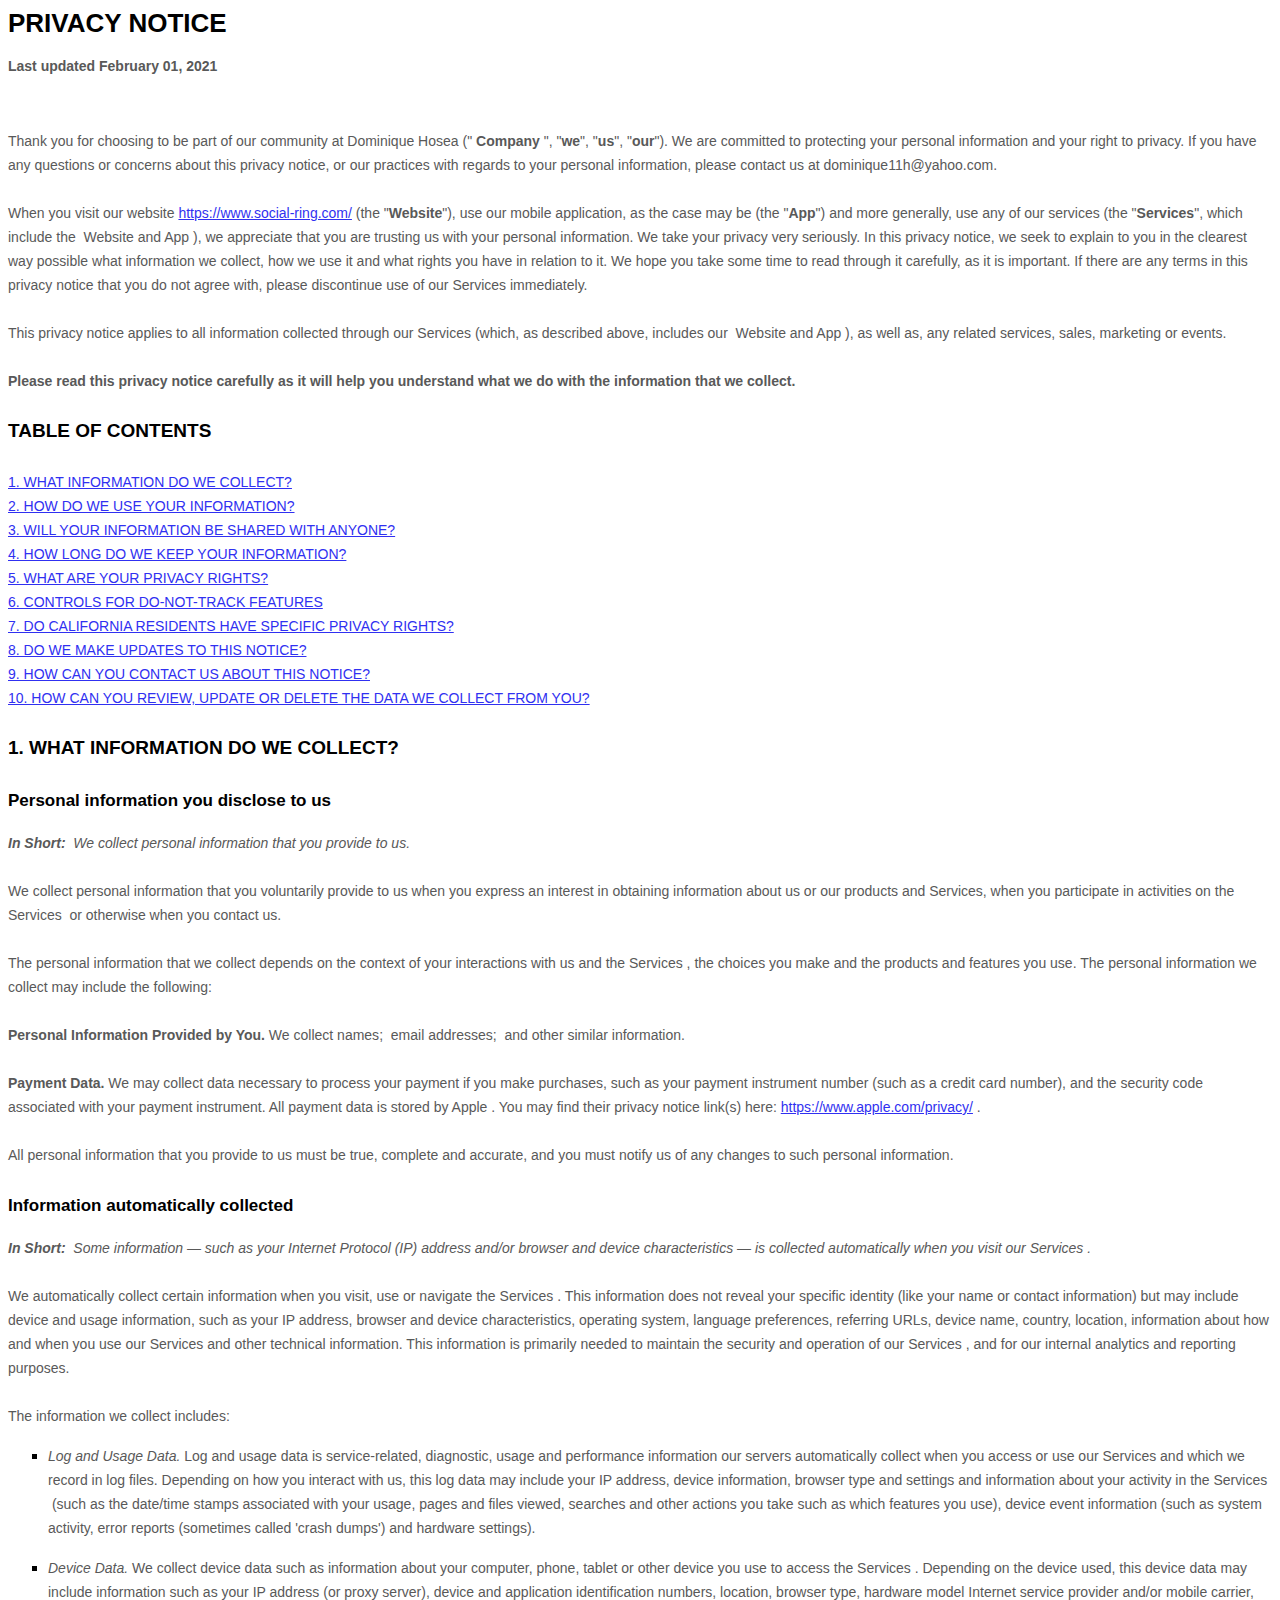
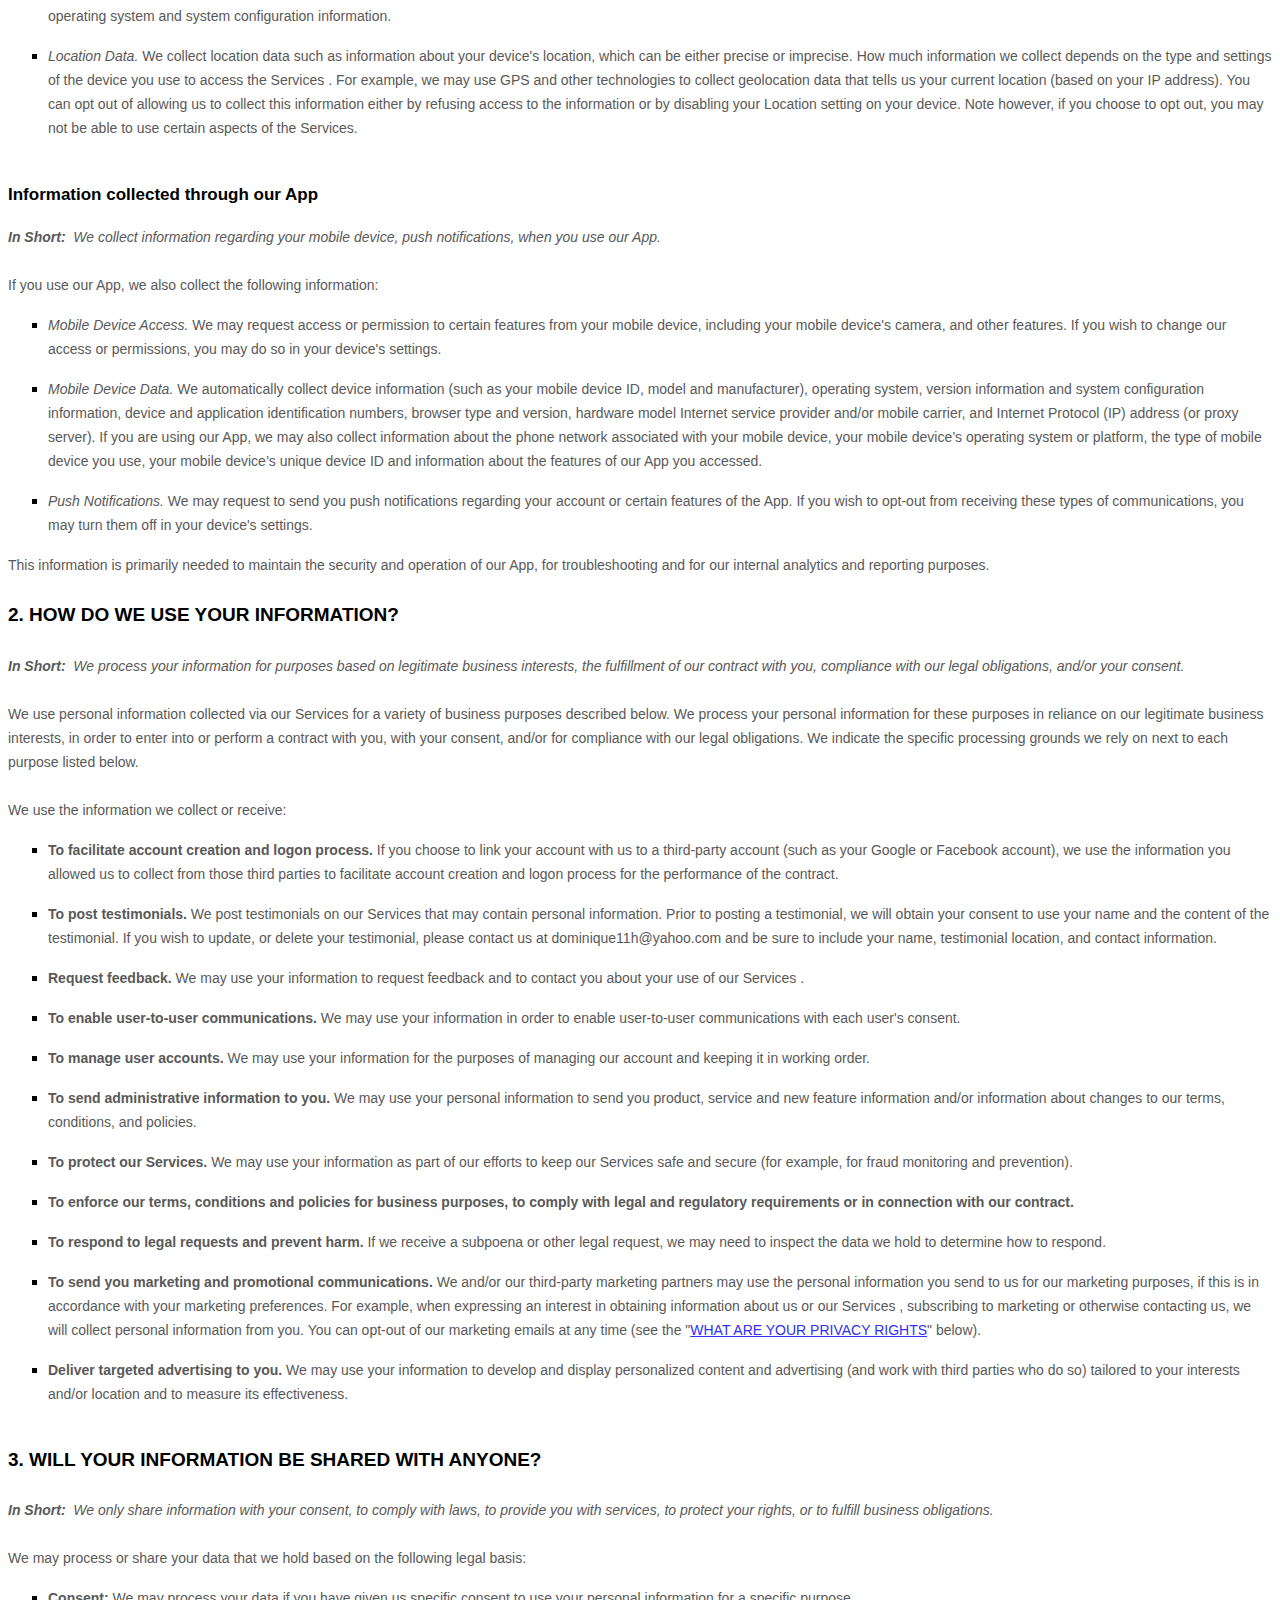
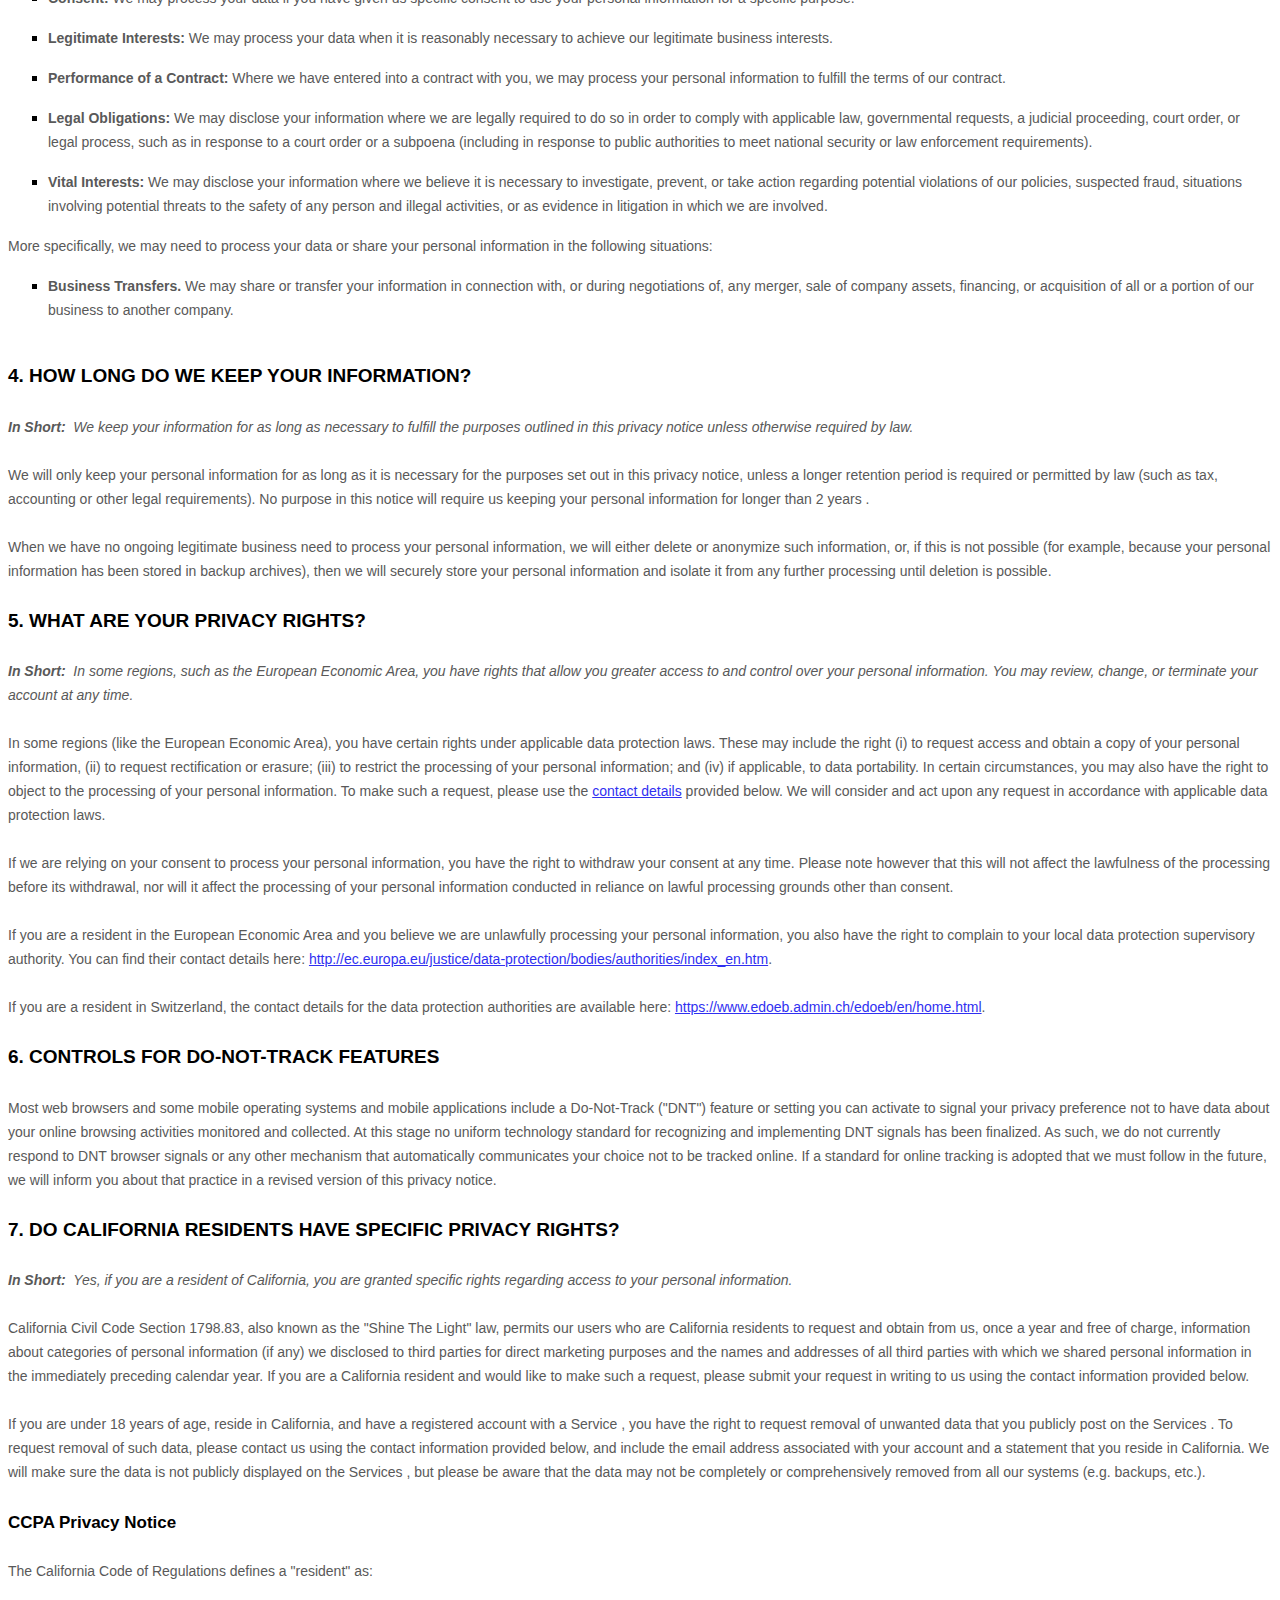
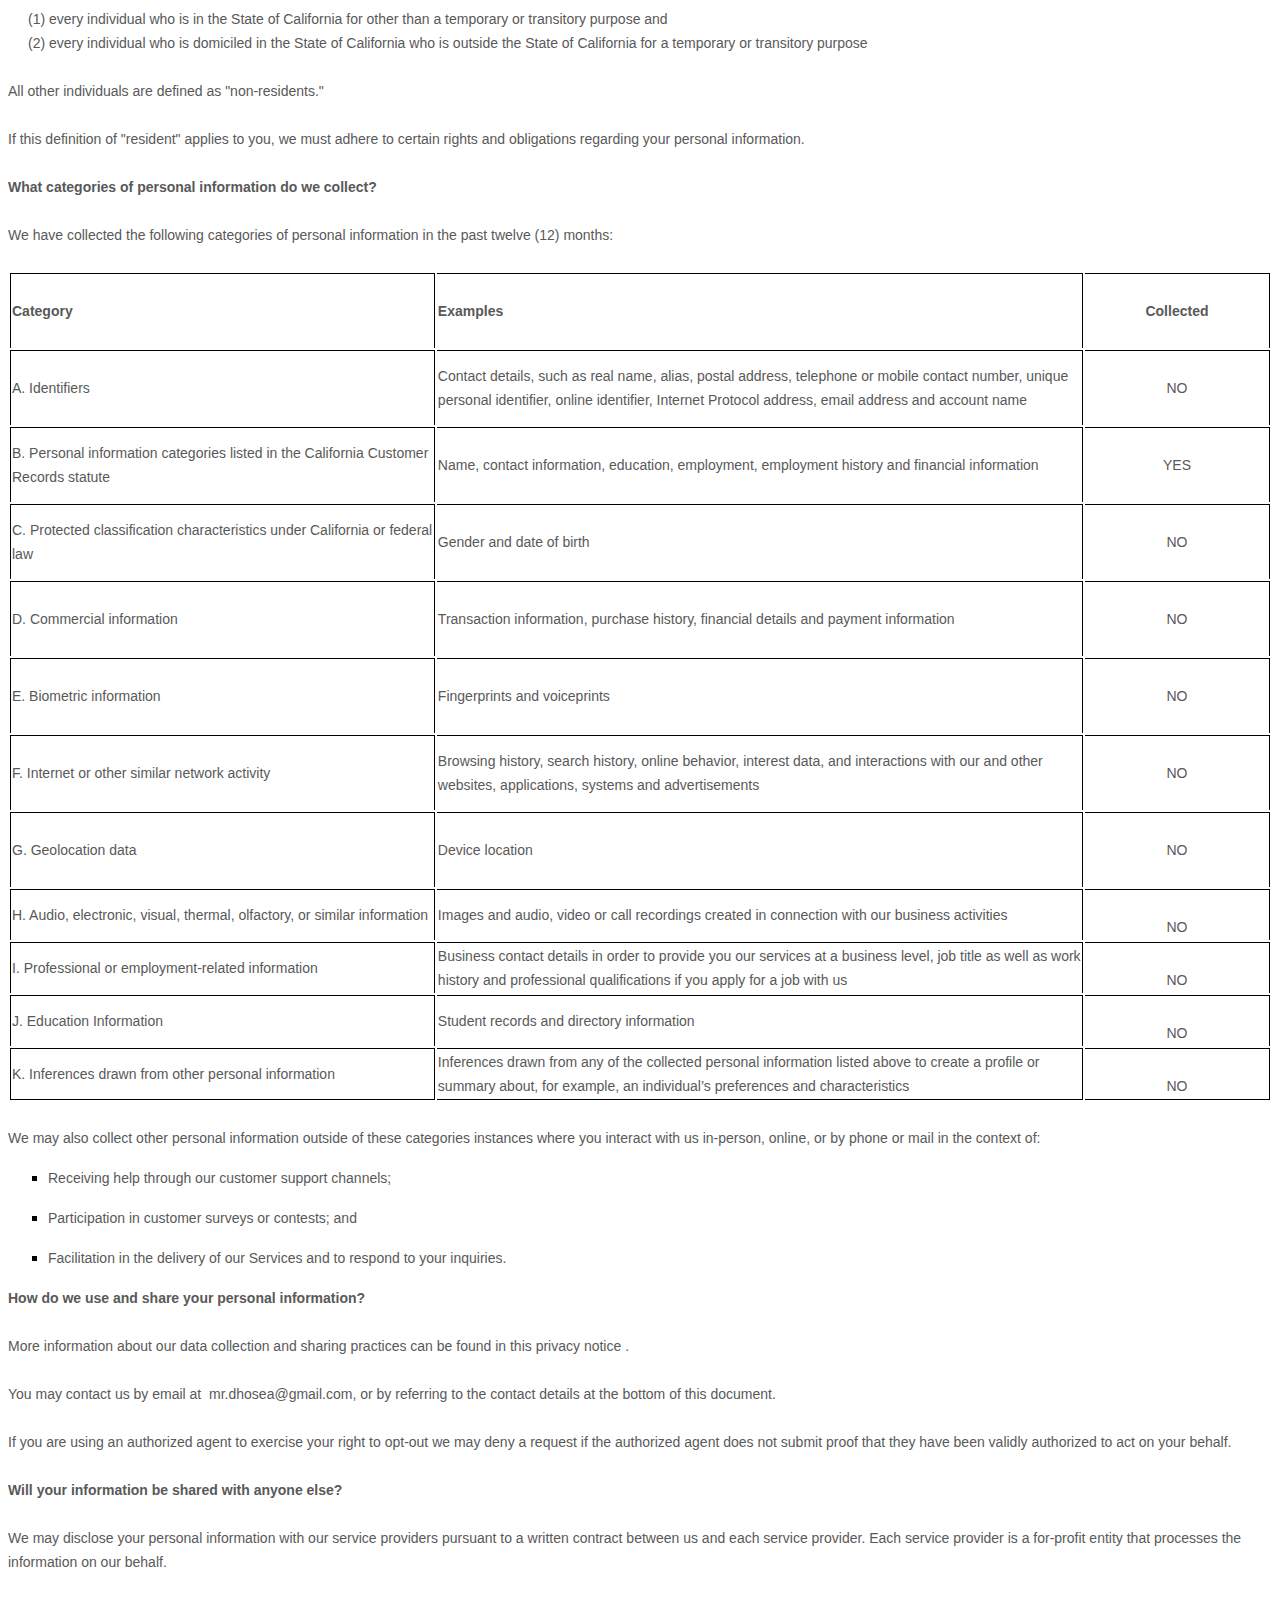
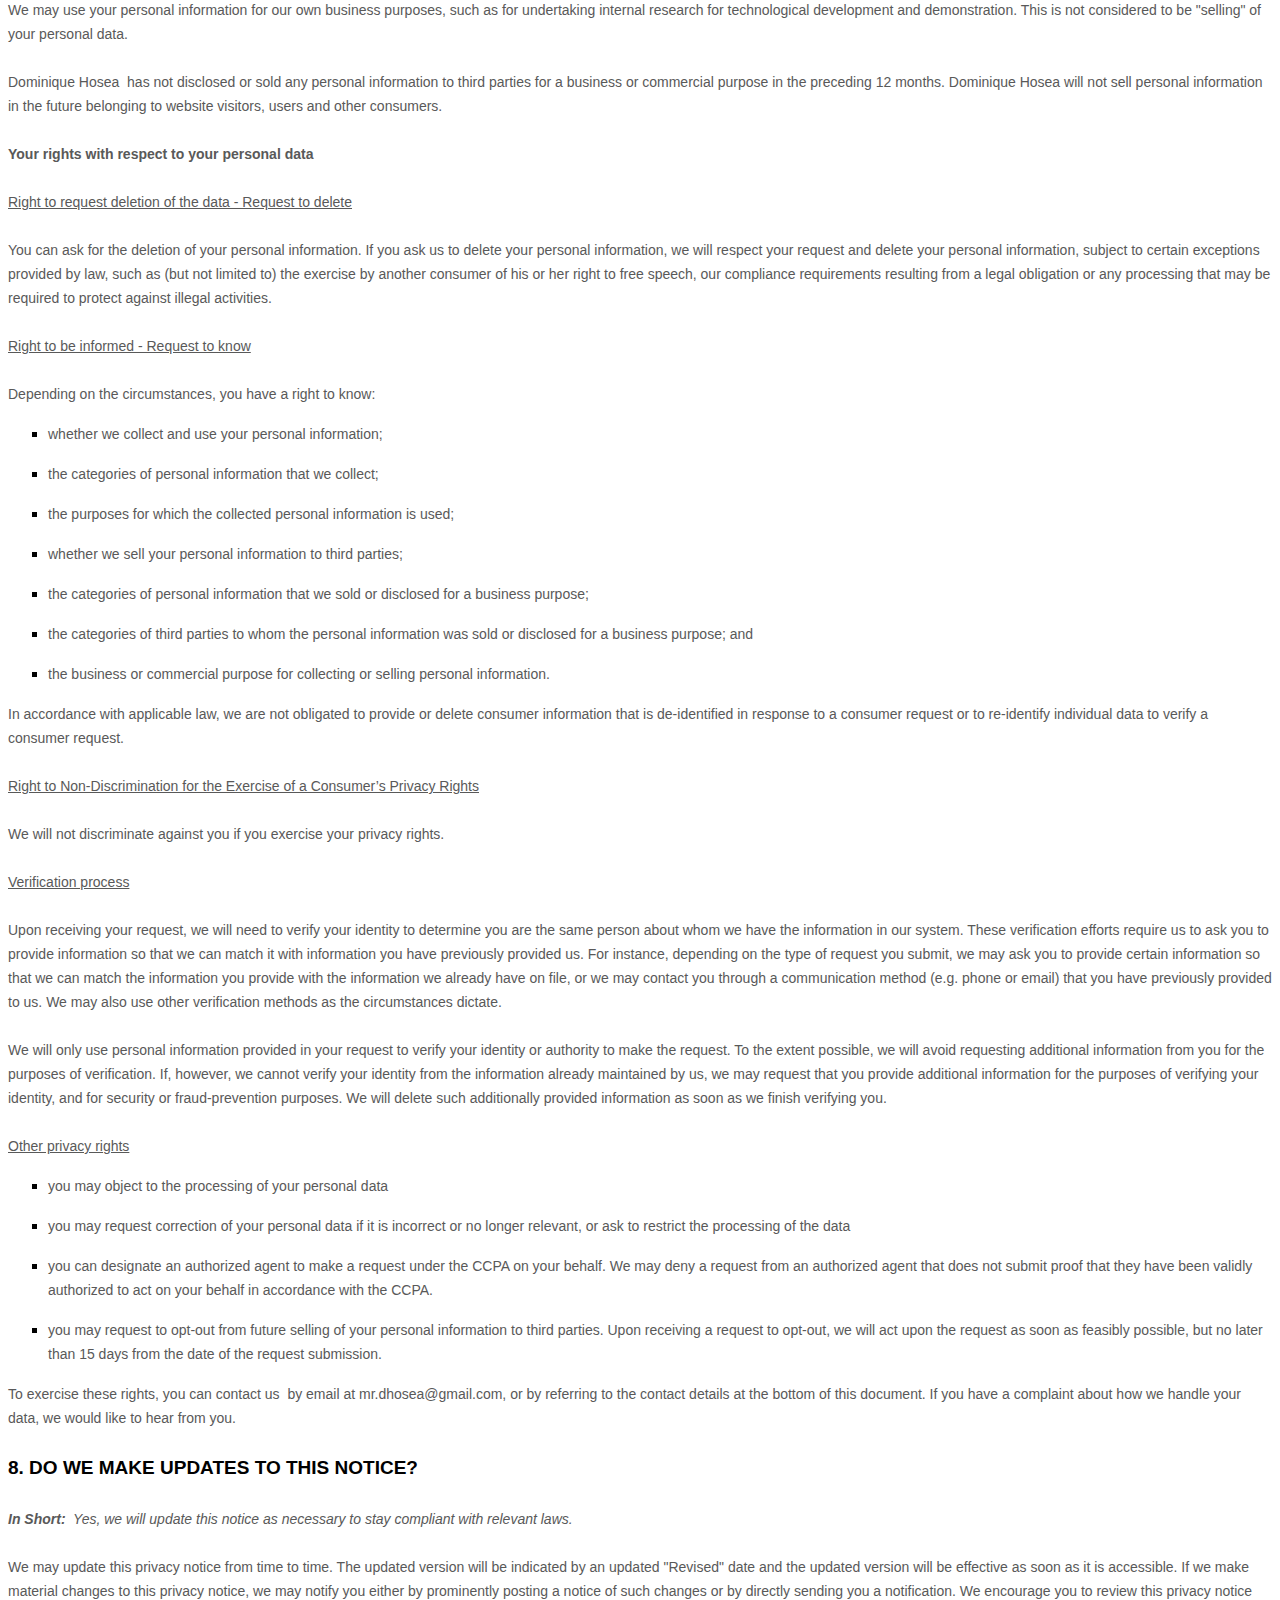
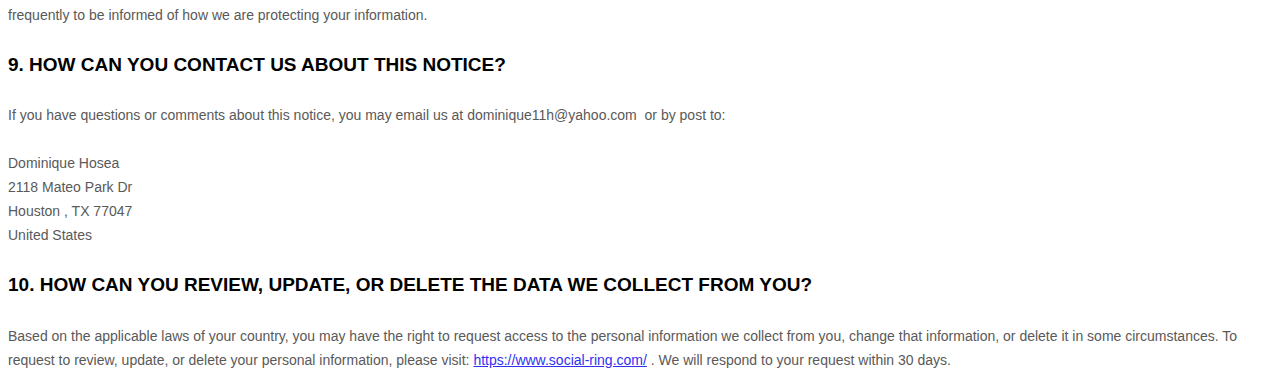
==== commit a60ba5d5: "Changed Images and Text" ====
--- a/policy.html
+++ b/policy.html
@@ -64,7 +64,7 @@
         <div><br></div>
         <div><span style="color: rgb(127, 127, 127);"><strong><span style="font-size: 15px;"><span
                             data-custom-class="subtitle">Last updated <bdt class="question">February 01, 2021</bdt>
-                            </span></span></strong></span></div>
+                        </span></span></strong></span></div>
         <div><br></div>
         <div><br></div>
         <div><br></div>
@@ -264,7 +264,7 @@
                                 <bdt class="block-component"></bdt>
                             </span>, the choices you make and the products and features you use. The personal
                             information we collect may include the following:<bdt class="block-component"></bdt>
-                            </span></span></span></span></div>
+                        </span></span></span></span></div>
         <div style="line-height: 1.5;"><br></div>
         <div style="line-height: 1.5;"><span style="font-size: 15px; color: rgb(89, 89, 89);"><span
                     style="font-size: 15px; color: rgb(89, 89, 89);"><span
@@ -552,7 +552,7 @@
         <div style="line-height: 1.5;"><span style="font-size: 15px; color: rgb(89, 89, 89);"><span
                     style="font-size: 15px; color: rgb(89, 89, 89);"><span data-custom-class="body_text">If you use our
                         App, we also collect the following information:<bdt class="block-component"></bdt>
-                        </span></span></span></span></span></span></span></span></li>
+                    </span></span></span></span></span></span></span></span></li>
             </ul>
             <div>
                 <bdt class="block-component"><span style="font-size: 15px;"></span></bdt>
@@ -677,12 +677,12 @@
                                 interests, in order to enter into or perform a contract with you, with your consent,
                                 and/or for compliance with our legal obligations. We indicate the specific processing
                                 grounds we rely on next to each purpose listed below.<bdt class="block-component"></bdt>
-                                </span></span></span></div>
+                            </span></span></span></div>
                 <div style="line-height: 1.5;"><br></div>
                 <div style="line-height: 1.5;"><span style="font-size: 15px; color: rgb(89, 89, 89);"><span
                             style="font-size: 15px; color: rgb(89, 89, 89);"><span data-custom-class="body_text">We use
                                 the information we collect or receive:<bdt class="block-component"></bdt>
-                                </span></span></span></div>
+                            </span></span></span></div>
                 <ul>
                     <li style="line-height: 1.5;"><span style="font-size: 15px; color: rgb(89, 89, 89);"><span
                                 style="font-size: 15px; color: rgb(89, 89, 89);"><span
@@ -3011,12 +3011,12 @@
                                                         }
                                                     </style>
                                                 </div>
-                                                <div
+                                                <!-- <div
                                                     style="color: #595959;font-size: 14px;font-family: Arial;padding-top:16px;">
                                                     This privacy policy was created using <a
                                                         style="color: rgb(48, 48, 241) !important;"
                                                         href="https://termly.io/products/privacy-policy-generator/?ftseo">Termly’s
-                                                        Privacy Policy Generator</a>.</div>
+                                                        Privacy Policy Generator</a>.</div> -->
 </body>
 
 </html>